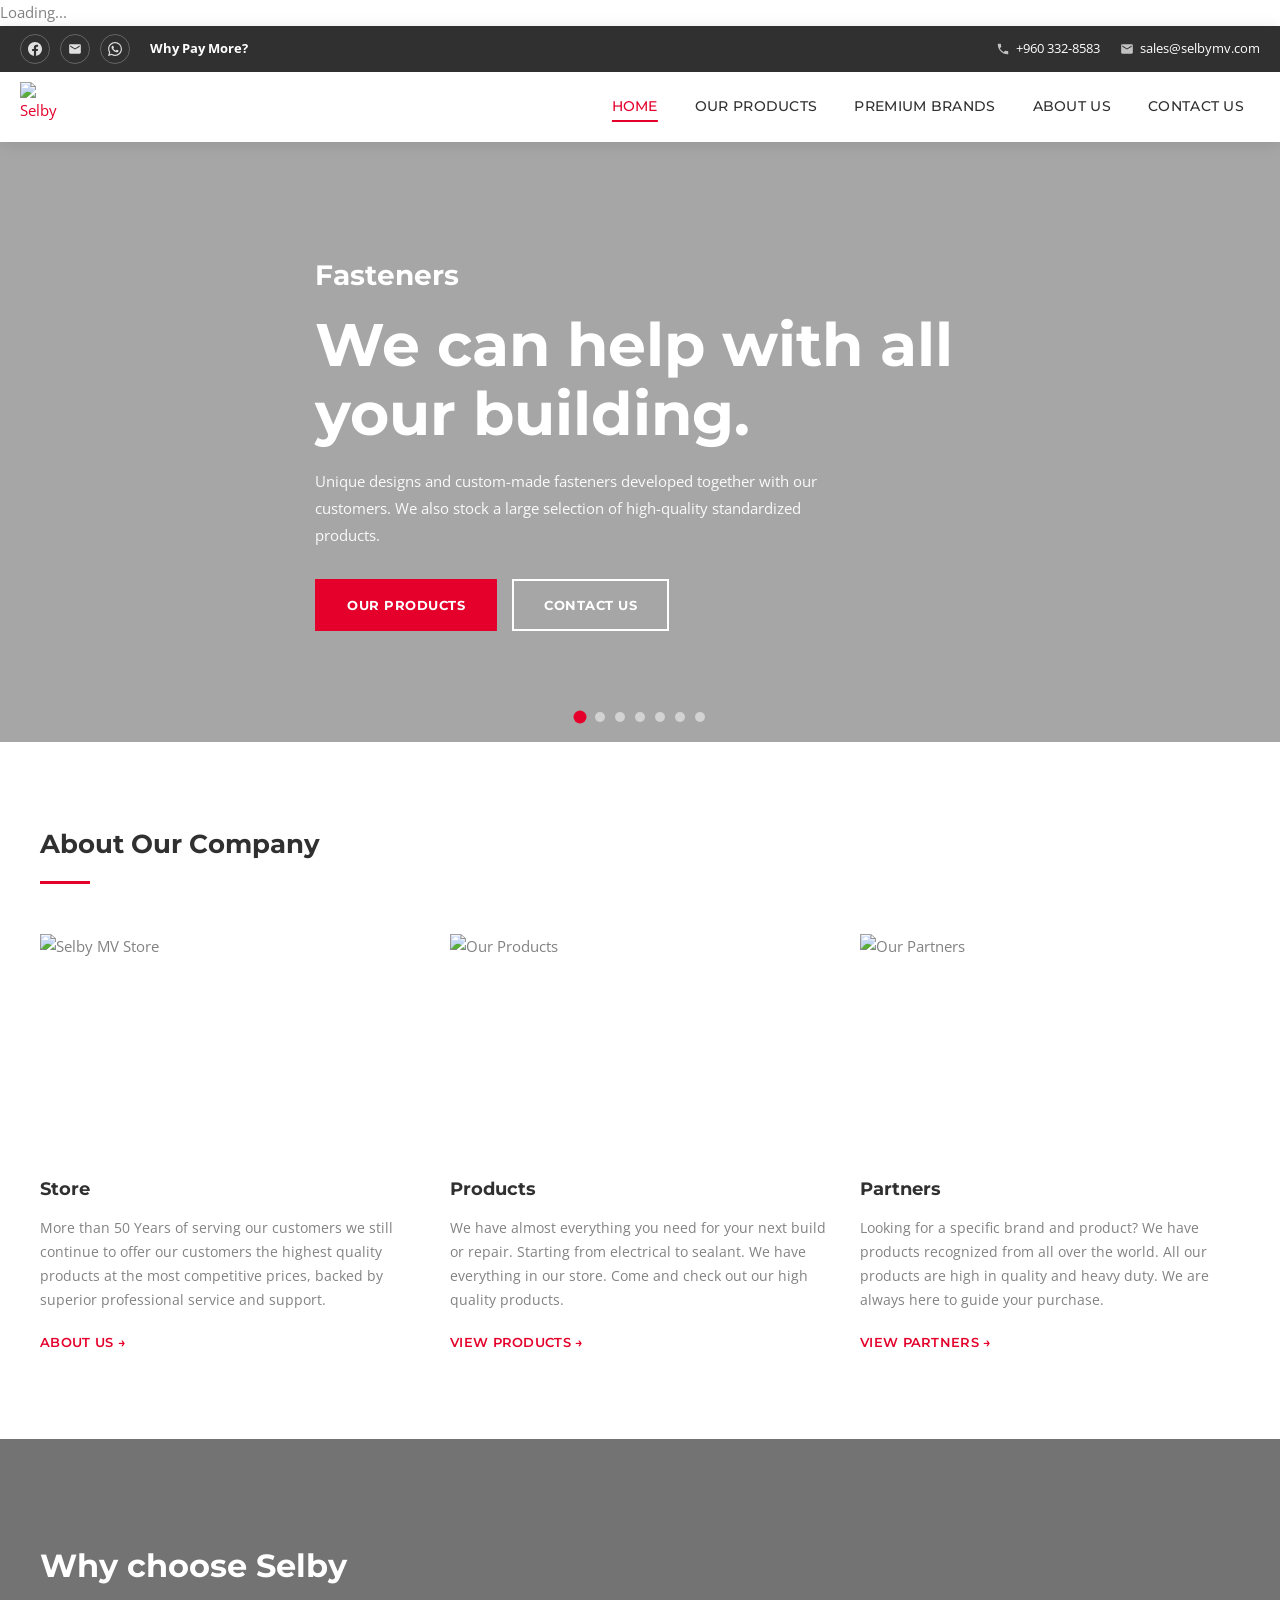
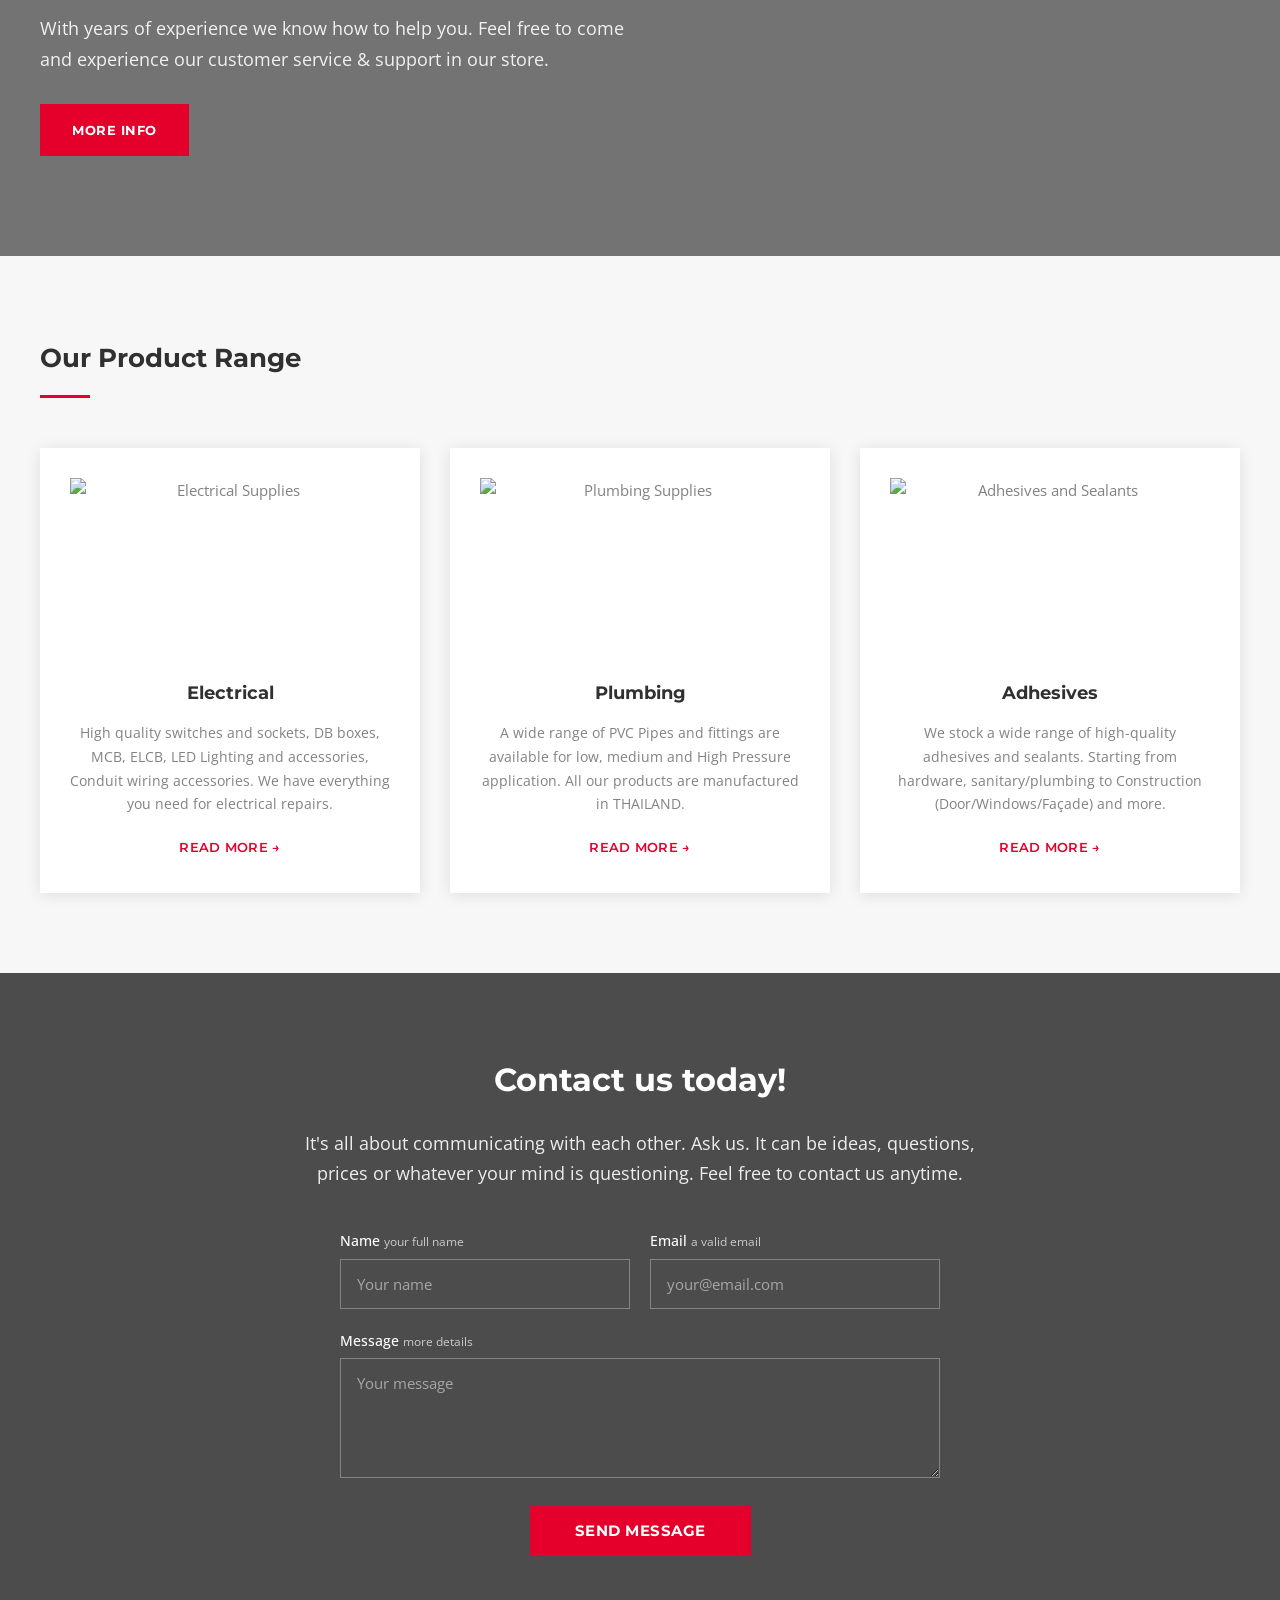
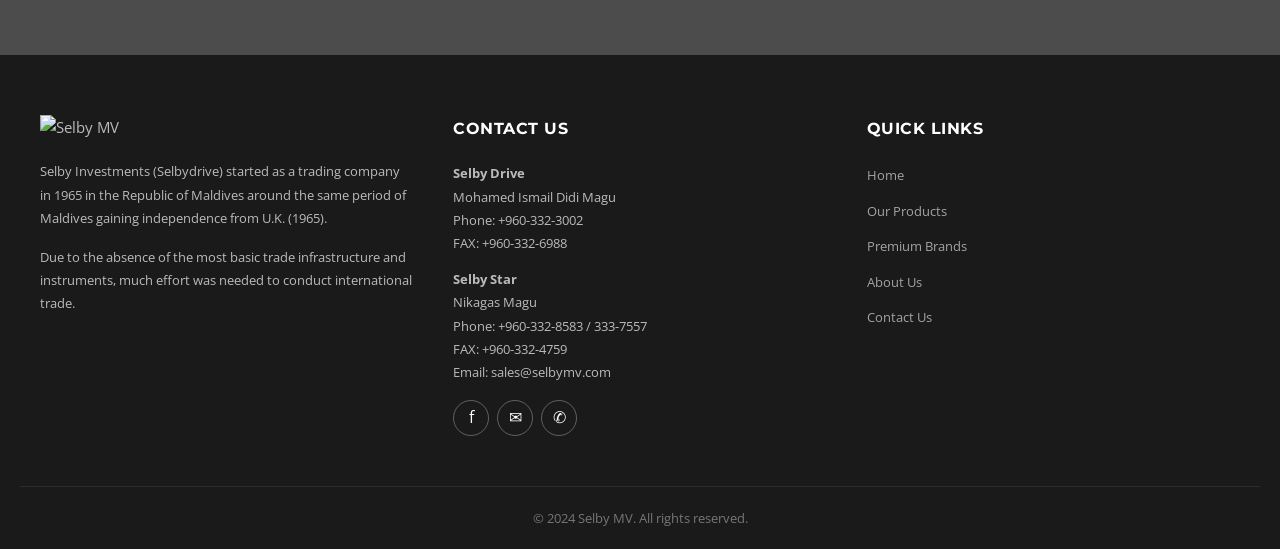
==== index.html @ f31f601c "Update links and comments in index.html" ====
<!DOCTYPE html>
<html lang="en-US">
<head>
    <meta charset="UTF-8">
    <meta name="viewport" content="width=device-width, initial-scale=1.0">
    <meta name="theme-color" content="#e4002b">
    <meta name="description" content="Selby MV - Hardware store in Maldives since 1965. Fasteners, power tools, electrical, plumbing, adhesives, locks, and flooring.">
    <title>Selbymv – Hardware | Maldives</title>
    <link rel="preconnect" href="https://fonts.googleapis.com">
    <link rel="preconnect" href="https://fonts.gstatic.com" crossorigin>
    <link href="https://fonts.googleapis.com/css2?family=Montserrat:wght@300;400;500;600;700&family=Open+Sans:wght@400;600;700&family=Roboto:wght@400;600;700&display=swap" rel="stylesheet">
    <link rel="stylesheet" href="css/style.css">
    <link rel="icon" href="https://selbymv.com/wp-content/uploads/2019/04/logo-1.png" sizes="32x32">
    <link rel="icon" href="https://selbymv.com/wp-content/uploads/2019/04/logo-1.png" sizes="192x192">
    <link rel="apple-touch-icon" href="https://selbymv.com/wp-content/uploads/2019/04/logo-1.png">
</head>
<body>
    <!-- LOADING SCREEN -->
    <div id="load">
        <div class="load-wrap">
            <div id="cssload-wrapper">
                <div class="cssload-loader">
                    <div class="cssload-line"></div><div class="cssload-line"></div><div class="cssload-line"></div>
                    <div class="cssload-line"></div><div class="cssload-line"></div><div class="cssload-line"></div>
                    <div class="cssload-subline"></div><div class="cssload-subline"></div><div class="cssload-subline"></div>
                    <div class="cssload-subline"></div><div class="cssload-subline"></div>
                    <div class="cssload-loader-circle-1"><div class="cssload-loader-circle-2"></div></div>
                    <div class="cssload-needle"></div>
                    <div class="cssload-loading">Loading...</div>
                </div>
            </div>
        </div>
    </div>

    <div id="page">
        <a class="skip-link screen-reader-text" href="#content">Skip to content</a>

        <!-- HEADER -->
        <header class="masthead" role="banner">
            <div class="top-bar">
                <div class="top-bar-inner">
                    <div class="left-widgets">
                        <div class="soc-ico">
                            <a title="Facebook" href="https://www.facebook.com/selbymv/" target="_blank" rel="noopener noreferrer" class="facebook" aria-label="Facebook">
                                <svg width="16" height="16" viewBox="0 0 24 24" fill="currentColor"><path d="M24 12.073c0-6.627-5.373-12-12-12s-12 5.373-12 12c0 5.99 4.388 10.954 10.125 11.854v-8.385H7.078v-3.47h3.047V9.43c0-3.007 1.792-4.669 4.533-4.669 1.312 0 2.686.235 2.686.235v2.953H15.83c-1.491 0-1.956.925-1.956 1.874v2.25h3.328l-.532 3.47h-2.796v8.385C19.612 23.027 24 18.062 24 12.073z"/></svg>
                            </a>
                            <a title="Email" href="mailto:sales@selbymv.com" class="mail" aria-label="Email">
                                <svg width="16" height="16" viewBox="0 0 24 24" fill="currentColor"><path d="M20 4H4c-1.1 0-2 .9-2 2v12c0 1.1.9 2 2 2h16c1.1 0 2-.9 2-2V6c0-1.1-.9-2-2-2zm0 4l-8 5-8-5V6l8 5 8-5v2z"/></svg>
                            </a>
                            <a title="WhatsApp" href="https://api.whatsapp.com/send?phone=9603323002&text=Welcome%20to%20Selby%20MV%20Maldives" target="_blank" rel="noopener noreferrer" class="whatsapp" aria-label="WhatsApp">
                                <svg width="16" height="16" viewBox="0 0 24 24" fill="currentColor"><path d="M17.472 14.382c-.297-.149-1.758-.867-2.03-.967-.273-.099-.471-.148-.67.15-.197.297-.767.966-.94 1.164-.173.199-.347.223-.644.075-.297-.15-1.255-.463-2.39-1.475-.883-.788-1.48-1.761-1.653-2.059-.173-.297-.018-.458.13-.606.134-.133.298-.347.446-.52.149-.174.198-.298.298-.497.099-.198.05-.371-.025-.52-.075-.149-.669-1.612-.916-2.207-.242-.579-.487-.5-.669-.51-.173-.008-.371-.01-.57-.01-.198 0-.52.074-.792.372-.272.297-1.04 1.016-1.04 2.479 0 1.462 1.065 2.875 1.213 3.074.149.198 2.096 3.2 5.077 4.487.709.306 1.262.489 1.694.625.712.227 1.36.195 1.871.118.571-.085 1.758-.719 2.006-1.413.248-.694.248-1.289.173-1.413-.074-.124-.272-.198-.57-.347m-5.421 7.403h-.004a9.87 9.87 0 01-5.031-1.378l-.361-.214-3.741.982.998-3.648-.235-.374a9.86 9.86 0 01-1.51-5.26c.001-5.45 4.436-9.884 9.888-9.884 2.64 0 5.122 1.03 6.988 2.898a9.825 9.825 0 012.893 6.994c-.003 5.45-4.437 9.884-9.885 9.884m8.413-18.297A11.815 11.815 0 0012.05 0C5.495 0 .16 5.335.157 11.892c0 2.096.547 4.142 1.588 5.945L.057 24l6.305-1.654a11.882 11.882 0 005.683 1.448h.005c6.554 0 11.89-5.335 11.893-11.893a11.821 11.821 0 00-3.48-8.413z"/></svg>
                            </a>
                        </div>
                        <div class="text-area"><p><b>Why Pay More?</b></p></div>
                    </div>
                    <div class="right-widgets">
                        <span class="mini-contacts phone">
                            <svg width="14" height="14" viewBox="0 0 24 24" fill="currentColor"><path d="M6.62 10.79c1.44 2.83 3.76 5.14 6.59 6.59l2.2-2.2c.27-.27.67-.36 1.02-.24 1.12.37 2.33.57 3.57.57.55 0 1 .45 1 1V20c0 .55-.45 1-1 1-9.39 0-17-7.61-17-17 0-.55.45-1 1-1h3.5c.55 0 1 .45 1 1 0 1.25.2 2.45.57 3.57.11.35.03.74-.25 1.02l-2.2 2.2z"/></svg>
                            +960 332-8583
                        </span>
                        <span class="mini-contacts email">
                            <svg width="14" height="14" viewBox="0 0 24 24" fill="currentColor"><path d="M20 4H4c-1.1 0-2 .9-2 2v12c0 1.1.9 2 2 2h16c1.1 0 2-.9 2-2V6c0-1.1-.9-2-2-2zm0 4l-8 5-8-5V6l8 5 8-5v2z"/></svg>
                            sales@selbymv.com
                        </span>
                    </div>
                </div>
            </div>
            <div class="header-bar">
                <div class="branding">
                    <a href="index.html">
                        <img src="https://selbymv.com/wp-content/uploads/2019/04/logo-1.png" width="46" height="60" alt="Selbymv">
                    </a>
                </div>
                <nav class="main-navigation" aria-label="Main navigation">
                    <ul class="main-nav">
                        <li class="menu-item current-menu-item"><a href="index.html">Home</a></li>
                        <li class="menu-item"><a href="our-products.html">Our Products</a></li>
                        <li class="menu-item"><a href="premium-brands.html">Premium Brands</a></li>
                        <li class="menu-item"><a href="about-us.html">About Us</a></li>
                        <li class="menu-item"><a href="contact-us.html">Contact Us</a></li>
                    </ul>
                </nav>
                <button class="mobile-menu-toggle" aria-label="Toggle menu" aria-expanded="false">
                    <span></span><span></span><span></span>
                </button>
            </div>
        </header>

        <!-- HERO SLIDER -->
        <section id="hero" class="hero-slider" aria-label="Featured content">
            <div class="hero-slide active" style="background-image: url('https://selbymv.com/wp-content/uploads/2019/04/wood.png');">
                <div class="hero-overlay"></div>
                <div class="hero-content">
                    <p class="hero-category">Fasteners</p>
                    <h1>We can help with all your building.</h1>
                    <p class="hero-description">Unique designs and custom-made fasteners developed together with our customers. We also stock a large selection of high-quality standardized products.</p>
                    <div class="hero-buttons">
                        <a href="our-products.html" class="btn btn-primary">Our Products</a>
                        <a href="contact-us.html" class="btn btn-outline">Contact Us</a>
                    </div>
                </div>
            </div>
            <div class="hero-slide" style="background-image: url('https://selbymv.com/wp-content/uploads/2019/04/wall1.png');">
                <div class="hero-overlay"></div>
                <div class="hero-content text-right">
                    <p class="hero-category">General Hardware</p>
                    <h1>For Your Next Build</h1>
                    <p class="hero-description">We offer the highest grade products as safety is very important. Products only from trusted suppliers around the world.</p>
                    <div class="hero-buttons">
                        <a href="our-products.html" class="btn btn-primary">Our Products</a>
                        <a href="contact-us.html" class="btn btn-outline">Contact Us</a>
                    </div>
                </div>
            </div>
            <div class="hero-slide" style="background-image: url('https://selbymv.com/wp-content/uploads/2019/04/wall.png');">
                <div class="hero-overlay"></div>
                <div class="hero-content">
                    <p class="hero-category">Power Tools and Hand Tools</p>
                    <h1>We can help with all your building</h1>
                    <p class="hero-description">We stock more than 100 brands of tools including: Solex, Evacut, P&amp;N, Jetech, Greatneck, Irwin, Patta and Kincrome.</p>
                    <div class="hero-buttons">
                        <a href="our-products.html" class="btn btn-primary">Our Products</a>
                        <a href="contact-us.html" class="btn btn-outline">Contact Us</a>
                    </div>
                </div>
            </div>
            <div class="hero-slide" style="background-image: url('https://selbymv.com/wp-content/uploads/2019/04/metal-2.png');">
                <div class="hero-overlay"></div>
                <div class="hero-content text-right">
                    <p class="hero-category">Locks and Security Products</p>
                    <h1>Secure Yourself with Quality Locks</h1>
                    <p class="hero-description">Secure your house and office with our high quality locks. We offer wide range of selection for your needs.</p>
                    <div class="hero-buttons">
                        <a href="our-products.html" class="btn btn-primary">Our Products</a>
                        <a href="contact-us.html" class="btn btn-outline">Contact Us</a>
                    </div>
                </div>
            </div>
            <div class="hero-slide" style="background-image: url('https://selbymv.com/wp-content/uploads/2019/04/cracked.png');">
                <div class="hero-overlay"></div>
                <div class="hero-content">
                    <p class="hero-category">Adhesives and Sealants</p>
                    <h1>We can help with the cracks</h1>
                    <p class="hero-description">We stock a wide range of high-quality adhesives and sealants. Starting from hardware, sanitary/plumbing to Construction and more.</p>
                    <div class="hero-buttons">
                        <a href="our-products.html" class="btn btn-primary">Our Products</a>
                        <a href="contact-us.html" class="btn btn-outline">Contact Us</a>
                    </div>
                </div>
            </div>
            <div class="hero-slide" style="background-image: url('https://selbymv.com/wp-content/uploads/2019/04/wall1.png');">
                <div class="hero-overlay"></div>
                <div class="hero-content text-right">
                    <p class="hero-category">Electrical &amp; Lighting</p>
                    <h1>Long Lasting &amp; safe for home</h1>
                    <p class="hero-description">High quality switches and sockets, DB boxes, MCB, ELCB, LED Lighting and accessories, Conduit wiring accessories.</p>
                    <div class="hero-buttons">
                        <a href="our-products.html" class="btn btn-primary">Our Products</a>
                        <a href="contact-us.html" class="btn btn-outline">Contact Us</a>
                    </div>
                </div>
            </div>
            <div class="hero-slide" style="background-image: url('https://selbymv.com/wp-content/uploads/2019/05/Untitled-4.png');">
                <div class="hero-overlay"></div>
                <div class="hero-content">
                    <p class="hero-category">Flooring</p>
                    <h1>Design Your Own</h1>
                    <p class="hero-description">You might consider the luxurious look of a carpet without the maintenance problem and the hardness of the tile.</p>
                    <div class="hero-buttons">
                        <a href="our-products.html" class="btn btn-primary">Our Products</a>
                        <a href="contact-us.html" class="btn btn-outline">Contact Us</a>
                    </div>
                </div>
            </div>
            <div class="hero-dots" aria-hidden="true"></div>
        </section>

        <!-- MAIN CONTENT -->
        <main id="content">
            <!-- ABOUT OUR COMPANY -->
            <section class="section about-section">
                <div class="container">
                    <div class="section-header">
                        <h2>About Our Company</h2>
                        <span class="heading-line"></span>
                    </div>
                    <div class="three-col">
                        <div class="col fade-in-up">
                            <img src="https://selbymv.com/wp-content/uploads/2019/05/DSC_0146.jpg" alt="Selby MV Store" loading="lazy" width="750" height="500">
                            <h3>Store</h3>
                            <p>More than 50 Years of serving our customers we still continue to offer our customers the highest quality products at the most competitive prices, backed by superior professional service and support.</p>
                            <a href="about-us.html" class="btn btn-link">About Us →</a>
                        </div>
                        <div class="col fade-in-up">
                            <img src="https://selbymv.com/wp-content/uploads/2019/04/close-up-equipment-fix-221045-750x500.jpg" alt="Our Products" loading="lazy" width="750" height="500">
                            <h3>Products</h3>
                            <p>We have almost everything you need for your next build or repair. Starting from electrical to sealant. We have everything in our store. Come and check out our high quality products.</p>
                            <a href="our-products.html" class="btn btn-link">View Products →</a>
                        </div>
                        <div class="col fade-in-up">
                            <img src="https://selbymv.com/wp-content/uploads/revslider/the7-construction-slider/slide1-750x500.jpg" alt="Our Partners" loading="lazy" width="750" height="500">
                            <h3>Partners</h3>
                            <p>Looking for a specific brand and product? We have products recognized from all over the world. All our products are high in quality and heavy duty. We are always here to guide your purchase.</p>
                            <a href="premium-brands.html" class="btn btn-link">View Partners →</a>
                        </div>
                    </div>
                </div>
            </section>

            <!-- WHY CHOOSE SELBY -->
            <section class="section cta-section" style="background-image: url('https://selbymv.com/wp-content/uploads/2019/04/background_3.jpg');">
                <div class="cta-overlay"></div>
                <div class="container cta-content">
                    <h2>Why choose Selby</h2>
                    <p>With years of experience we know how to help you. Feel free to come and experience our customer service &amp; support in our store.</p>
                    <a href="contact-us.html" class="btn btn-primary">More Info</a>
                </div>
            </section>

            <!-- OUR PRODUCT RANGE -->
            <section class="section products-section bg-light">
                <div class="container">
                    <div class="section-header">
                        <h2>Our Product Range</h2>
                        <span class="heading-line"></span>
                    </div>
                    <div class="three-col">
                        <div class="col card fade-in-up">
                            <img src="https://selbymv.com/wp-content/uploads/2019/04/Electrical-Equipment-595x397.png" alt="Electrical Supplies" loading="lazy" width="595" height="397">
                            <h3>Electrical</h3>
                            <p>High quality switches and sockets, DB boxes, MCB, ELCB, LED Lighting and accessories, Conduit wiring accessories. We have everything you need for electrical repairs.</p>
                            <a href="our-products.html" class="btn btn-link">Read More →</a>
                        </div>
                        <div class="col card fade-in-up">
                            <img src="https://selbymv.com/wp-content/uploads/2019/10/PVC-Fits-472x315.jpg" alt="Plumbing Supplies" loading="lazy" width="472" height="315">
                            <h3>Plumbing</h3>
                            <p>A wide range of PVC Pipes and fittings are available for low, medium and High Pressure application. All our products are manufactured in THAILAND.</p>
                            <a href="our-products.html" class="btn btn-link">Read More →</a>
                        </div>
                        <div class="col card fade-in-up">
                            <img src="https://selbymv.com/wp-content/uploads/2019/04/Epoxy-570x570-1-570x380.jpg" alt="Adhesives and Sealants" loading="lazy" width="570" height="380">
                            <h3>Adhesives</h3>
                            <p>We stock a wide range of high-quality adhesives and sealants. Starting from hardware, sanitary/plumbing to Construction (Door/Windows/Façade) and more.</p>
                            <a href="our-products.html" class="btn btn-link">Read More →</a>
                        </div>
                    </div>
                </div>
            </section>

            <!-- CONTACT US -->
            <section class="section contact-section" style="background-image: url('https://selbymv.com/wp-content/uploads/2019/04/adult-apron-blur-374079.jpg');">
                <div class="contact-overlay">
                    <div class="container contact-content">
                        <h2>Contact us today!</h2>
                        <p>It's all about communicating with each other. Ask us. It can be ideas, questions, prices or whatever your mind is questioning. Feel free to contact us anytime.</p>
                        <form class="contact-form" id="contactForm" action="https://formspree.io/f/YOUR-FORM-ID" method="POST">
                            <input type="text" name="_gotcha" style="display:none">
                            <input type="hidden" name="_subject" value="New enquiry from Selby MV website">
                            <div class="form-row">
                                <div class="form-group">
                                    <label for="contact-name">Name <span>your full name</span></label>
                                    <input type="text" id="contact-name" name="name" placeholder="Your name" required>
                                </div>
                                <div class="form-group">
                                    <label for="contact-email">Email <span>a valid email</span></label>
                                    <input type="email" id="contact-email" name="email" placeholder="your@email.com" required>
                                </div>
                            </div>
                            <div class="form-group">
                                <label for="contact-message">Message <span>more details</span></label>
                                <textarea id="contact-message" name="message" rows="4" placeholder="Your message" required></textarea>
                            </div>
                            <div class="form-group text-center">
                                <button type="submit" class="btn btn-submit" id="submitBtn">
                                    <span class="btn-text">Send Message</span>
                                    <span class="btn-spinner" style="display:none;">Sending...</span>
                                </button>
                            </div>
                            <div id="form-message" class="form-feedback" style="display:none;"></div>
                        </form>
                    </div>
                </div>
            </section>
        </main>

        <!-- FOOTER -->
        <footer id="footer">
            <div class="container">
                <div class="footer-widgets">
                    <div class="footer-col">
                        <img src="https://selbymv.com/wp-content/uploads/2019/11/Untitled-1.png" alt="Selby MV" width="263" loading="lazy">
                        <p>Selby Investments (Selbydrive) started as a trading company in 1965 in the Republic of Maldives around the same period of Maldives gaining independence from U.K. (1965).</p>
                        <p>Due to the absence of the most basic trade infrastructure and instruments, much effort was needed to conduct international trade.</p>
                    </div>
                    <div class="footer-col">
                        <h4>Contact Us</h4>
                        <div class="contact-info">
                            <p><strong>Selby Drive</strong><br>Mohamed Ismail Didi Magu<br>Phone: +960-332-3002<br>FAX: +960-332-6988</p>
                            <p><strong>Selby Star</strong><br>Nikagas Magu<br>Phone: +960-332-8583 / 333-7557<br>FAX: +960-332-4759<br>Email: <a href="mailto:sales@selbymv.com">sales@selbymv.com</a></p>
                        </div>
                        <div class="soc-ico footer-social">
                            <a href="https://www.facebook.com/selbymv/" target="_blank" rel="noopener noreferrer" aria-label="Facebook">f</a>
                            <a href="mailto:sales@selbymv.com" aria-label="Email">✉</a>
                            <a href="https://api.whatsapp.com/send?phone=9603323002" target="_blank" rel="noopener noreferrer" aria-label="WhatsApp">✆</a>
                        </div>
                    </div>
                    <div class="footer-col">
                        <h4>Quick Links</h4>
                        <ul class="footer-nav">
                            <li><a href="index.html">Home</a></li>
                            <li><a href="our-products.html">Our Products</a></li>
                            <li><a href="premium-brands.html">Premium Brands</a></li>
                            <li><a href="about-us.html">About Us</a></li>
                            <li><a href="contact-us.html">Contact Us</a></li>
                        </ul>
                    </div>
                </div>
            </div>
            <div class="bottom-bar">
                <div class="container">
                    <p>&copy; 2024 Selby MV. All rights reserved.</p>
                </div>
            </div>
        </footer>

        <button class="scroll-top" id="scrollTop" aria-label="Scroll to top">
            <svg width="20" height="20" viewBox="0 0 24 24" fill="currentColor"><path d="M7.41 15.41L12 10.83l4.59 4.58L18 14l-6-6-6 6z"/></svg>
        </button>
    </div>

    <script src="js/main.js"></script>
</body>
</html>
---- css/style.css ----
/* ========================================
   SELBY MV - MAIN STYLESHEET
   Brand: #e4002b | Dark: #303030 | Text: #828282
   ======================================== */

/* ==================== CSS VARIABLES ==================== */
:root {
    --primary: #e4002b;
    --primary-hover: #c90025;
    --primary-light: #e22649;
    --dark: #303030;
    --text: #828282;
    --white: #ffffff;
    --light-bg: #f7f7f7;
    --border: rgba(255, 255, 255, 0.2);
    
    --font-heading: 'Montserrat', sans-serif;
    --font-body: 'Open Sans', 'Roboto', sans-serif;
    
    --max-width: 1280px;
    --header-height: 70px;
    
    --transition: all 0.3s ease;
    --shadow: 0 2px 15px rgba(0, 0, 0, 0.1);
}

/* ==================== RESET & BASE ==================== */
*,
*::before,
*::after {
    margin: 0;
    padding: 0;
    box-sizing: border-box;
}

html {
    scroll-behavior: smooth;
    -webkit-text-size-adjust: 100%;
}

body {
    font-family: var(--font-body);
    font-size: 15px;
    line-height: 1.7;
    color: var(--text);
    background: var(--white);
    -webkit-font-smoothing: antialiased;
    -moz-osx-font-smoothing: grayscale;
    overflow-x: hidden;
}

img {
    max-width: 100%;
    height: auto;
    display: block;
}

a {
    color: var(--primary);
    text-decoration: none;
    transition: var(--transition);
}

a:hover {
    color: var(--primary-hover);
}

ul {
    list-style: none;
}

/* ==================== ACCESSIBILITY ==================== */
.screen-reader-text {
    position: absolute;
    width: 1px;
    height: 1px;
    padding: 0;
    margin: -1px;
    overflow: hidden;
    clip: rect(0, 0, 0, 0);
    white-space: nowrap;
    border: 0;
}

.skip-link {
    position: absolute;
    top: -100%;
    left: 10px;
    background: var(--dark);
    color: var(--white);
    padding: 8px 16px;
    z-index: 10000;
    border-radius: 0 0 4px 4px;
    font-family: var(--font-heading);
    font-size: 14px;
}

.skip-link:focus {
    top: 0;
}

:focus-visible {
    outline: 2px solid var(--primary);
    outline-offset: 2px;
}

/* ==================== UTILITY CLASSES ==================== */
.container {
    max-width: var(--max-width);
    margin: 0 auto;
    padding: 0 20px;
}

.text-center { text-align: center; }
.text-right { text-align: right; }

.bg-light {
    background: var(--light-bg);
}

/* ==================== LOADER (in loader.css) ==================== */
/* Body state while loading */
body.loading {
    overflow: hidden;
}

/* ==================== HEADER ==================== */
.masthead {
    position: sticky;
    top: 0;
    z-index: 1000;
    background: var(--white);
    box-shadow: var(--shadow);
}

/* Top Bar */
.top-bar {
    background: var(--dark);
    color: var(--white);
    font-size: 13px;
}

.top-bar-inner {
    max-width: var(--max-width);
    margin: 0 auto;
    padding: 8px 20px;
    display: flex;
    justify-content: space-between;
    align-items: center;
    flex-wrap: wrap;
    gap: 10px;
}

.left-widgets,
.right-widgets {
    display: flex;
    align-items: center;
    gap: 20px;
    flex-wrap: wrap;
}

.top-bar a {
    color: var(--white);
    opacity: 0.85;
}

.top-bar a:hover {
    opacity: 1;
    color: var(--white);
}

.soc-ico {
    display: flex;
    gap: 10px;
}

.soc-ico a {
    display: flex;
    align-items: center;
    justify-content: center;
    width: 30px;
    height: 30px;
    border-radius: 50%;
    border: 1px solid rgba(255, 255, 255, 0.3);
    transition: var(--transition);
    color: var(--white);
}

.soc-ico a:hover {
    background: var(--primary);
    border-color: var(--primary);
}

.soc-ico svg {
    width: 14px;
    height: 14px;
    fill: currentColor;
}

.mini-contacts {
    display: flex;
    align-items: center;
    gap: 6px;
}

.mini-contacts svg {
    width: 14px;
    height: 14px;
    fill: currentColor;
    opacity: 0.7;
}

/* Header Bar */
.header-bar {
    max-width: var(--max-width);
    margin: 0 auto;
    padding: 0 20px;
    display: flex;
    justify-content: space-between;
    align-items: center;
    height: var(--header-height);
}

.branding img {
    height: 50px;
    width: auto;
}

/* Main Navigation */
.main-navigation {
    display: flex;
}

.main-nav {
    display: flex;
    gap: 5px;
}

.main-nav .menu-item a {
    display: block;
    padding: 10px 16px;
    color: var(--dark);
    font-family: var(--font-heading);
    font-weight: 500;
    font-size: 14px;
    position: relative;
    text-transform: uppercase;
    letter-spacing: 0.3px;
}

.main-nav .menu-item a::after {
    content: '';
    position: absolute;
    bottom: 6px;
    left: 50%;
    width: 0;
    height: 2px;
    background: var(--primary);
    transition: var(--transition);
    transform: translateX(-50%);
}

.main-nav .menu-item a:hover::after,
.main-nav .current-menu-item a::after {
    width: calc(100% - 32px);
}

.main-nav .menu-item a:hover,
.main-nav .current-menu-item a {
    color: var(--primary);
}

/* Mobile Menu Toggle */
.mobile-menu-toggle {
    display: none;
    flex-direction: column;
    gap: 5px;
    background: none;
    border: none;
    cursor: pointer;
    padding: 8px;
}

.mobile-menu-toggle span {
    display: block;
    width: 24px;
    height: 2px;
    background: var(--dark);
    transition: var(--transition);
}

/* ==================== HERO SLIDER ==================== */
.hero-slider {
    position: relative;
    height: 600px;
    overflow: hidden;
}

.hero-slide {
    position: absolute;
    top: 0;
    left: 0;
    width: 100%;
    height: 100%;
    background-size: cover;
    background-position: center;
    display: flex;
    align-items: center;
    opacity: 0;
    transition: opacity 1s ease;
    z-index: 1;
}

.hero-slide.active {
    opacity: 1;
    z-index: 2;
}

.hero-overlay {
    position: absolute;
    top: 0;
    left: 0;
    width: 100%;
    height: 100%;
    background: rgba(0, 0, 0, 0.35);
    z-index: 0;
}

.hero-content {
    position: relative;
    z-index: 1;
    max-width: var(--max-width);
    margin: 0 auto;
    padding: 60px 40px;
    color: var(--white);
}

.hero-content.text-right {
    text-align: right;
    margin-right: 0;
}

.hero-category {
    font-size: 28px;
    font-weight: 700;
    font-family: var(--font-heading);
    margin-bottom: 10px;
}

.hero-content h1 {
    font-size: clamp(32px, 5vw, 60px);
    font-family: var(--font-heading);
    font-weight: 700;
    line-height: 1.15;
    margin-bottom: 20px;
    max-width: 650px;
}

.hero-content.text-right h1,
.hero-content.text-right .hero-description {
    margin-left: auto;
}

.hero-description {
    font-size: 15px;
    line-height: 1.8;
    margin-bottom: 30px;
    max-width: 550px;
    opacity: 0.95;
}

.hero-buttons {
    display: flex;
    gap: 15px;
    flex-wrap: wrap;
}

.hero-content.text-right .hero-buttons {
    justify-content: flex-end;
}

/* Hero Dots Navigation */
.hero-dots {
    position: absolute;
    bottom: 20px;
    left: 50%;
    transform: translateX(-50%);
    display: flex;
    gap: 10px;
    z-index: 10;
}

.hero-dot {
    width: 10px;
    height: 10px;
    border-radius: 50%;
    background: rgba(255, 255, 255, 0.5);
    border: none;
    cursor: pointer;
    transition: var(--transition);
    padding: 0;
}

.hero-dot.active {
    background: var(--primary);
    transform: scale(1.3);
}

/* ==================== BUTTONS ==================== */
.btn {
    display: inline-flex;
    align-items: center;
    gap: 8px;
    padding: 13px 30px;
    font-family: var(--font-heading);
    font-weight: 700;
    font-size: 13px;
    text-transform: uppercase;
    letter-spacing: 0.5px;
    cursor: pointer;
    transition: var(--transition);
    border-radius: 0;
    border: 2px solid transparent;
}

.btn-primary {
    background: var(--primary);
    color: var(--white);
    border-color: var(--primary);
}

.btn-primary:hover {
    background: var(--primary-hover);
    border-color: var(--primary-hover);
    color: var(--white);
}

.btn-outline {
    background: transparent;
    color: var(--white);
    border-color: var(--white);
}

.btn-outline:hover {
    background: var(--white);
    color: var(--dark);
}

.btn-link {
    background: none;
    border: none;
    color: var(--primary);
    padding: 5px 0;
    font-size: 13px;
    font-weight: 600;
    letter-spacing: 0.3px;
}

.btn-link:hover {
    color: var(--primary-hover);
}

.btn-submit {
    background: var(--primary);
    color: var(--white);
    border: none;
    padding: 15px 45px;
    font-size: 15px;
    font-weight: 700;
    cursor: pointer;
    position: relative;
    min-width: 180px;
}

.btn-submit:hover {
    background: var(--primary-hover);
}

.btn-submit.loading .btn-text {
    opacity: 0;
}

.btn-submit.loading .btn-spinner {
    display: inline;
    position: absolute;
    left: 50%;
    top: 50%;
    transform: translate(-50%, -50%);
}

/* ==================== SECTIONS ==================== */
.section {
    padding: 80px 20px;
}

.section-header {
    margin-bottom: 50px;
}

.section-header h2 {
    font-family: var(--font-heading);
    font-size: 26px;
    font-weight: 700;
    color: var(--dark);
    margin-bottom: 15px;
}

.heading-line {
    display: block;
    width: 50px;
    height: 3px;
    background: var(--primary);
}

/* Three Column Grid */
.three-col {
    display: grid;
    grid-template-columns: repeat(3, 1fr);
    gap: 30px;
}

.three-col .col img {
    width: 100%;
    height: 220px;
    object-fit: cover;
    margin-bottom: 20px;
}

.three-col .col h3 {
    font-family: var(--font-heading);
    font-size: 18px;
    font-weight: 700;
    color: var(--dark);
    margin-bottom: 12px;
}

.three-col .col p {
    font-size: 14px;
    line-height: 1.7;
    margin-bottom: 15px;
}

/* Card Style */
.three-col .col.card {
    background: var(--white);
    padding: 30px;
    text-align: center;
    box-shadow: var(--shadow);
    transition: var(--transition);
}

.three-col .col.card:hover {
    box-shadow: 0 5px 25px rgba(0, 0, 0, 0.15);
    transform: translateY(-3px);
}

.three-col .col.card img {
    height: 180px;
}

/* ==================== CTA SECTION ==================== */
.cta-section {
    position: relative;
    background-size: cover;
    background-position: center;
    background-attachment: fixed;
    padding: 100px 20px;
}

.cta-overlay {
    position: absolute;
    top: 0;
    left: 0;
    width: 100%;
    height: 100%;
    background: rgba(0, 0, 0, 0.55);
}

.cta-content {
    position: relative;
    z-index: 1;
    color: var(--white);
}

.cta-content h2 {
    font-family: var(--font-heading);
    font-size: 32px;
    font-weight: 700;
    margin-bottom: 20px;
}

.cta-content p {
    font-size: 18px;
    line-height: 1.7;
    margin-bottom: 30px;
    max-width: 600px;
    opacity: 0.9;
}

/* ==================== CONTACT SECTION ==================== */
.contact-section {
    position: relative;
    background-size: cover;
    background-position: center;
    background-attachment: fixed;
    padding: 0;
}

.contact-overlay {
    background: rgba(0, 0, 0, 0.7);
    padding: 80px 20px;
}

.contact-content {
    text-align: center;
    color: var(--white);
}

.contact-content h2 {
    font-family: var(--font-heading);
    font-size: 32px;
    font-weight: 700;
    margin-bottom: 20px;
}

.contact-content > p {
    font-size: 18px;
    line-height: 1.7;
    margin-bottom: 40px;
    max-width: 700px;
    margin-left: auto;
    margin-right: auto;
    opacity: 0.9;
}

/* Contact Form */
.contact-form {
    max-width: 600px;
    margin: 0 auto;
    text-align: left;
}

.form-row {
    display: flex;
    gap: 20px;
}

.form-group {
    margin-bottom: 20px;
    flex: 1;
}

.form-group label {
    display: block;
    font-size: 14px;
    margin-bottom: 6px;
    font-weight: 500;
}

.form-group label span {
    font-weight: 400;
    font-size: 12px;
    opacity: 0.7;
}

.form-group input,
.form-group textarea {
    width: 100%;
    padding: 14px 16px;
    background: transparent;
    border: 1px solid rgba(255, 255, 255, 0.3);
    color: var(--white);
    font-size: 15px;
    font-family: var(--font-body);
    transition: var(--transition);
    border-radius: 0;
}

.form-group input:focus,
.form-group textarea:focus {
    outline: none;
    border-color: var(--primary);
    background: rgba(255, 255, 255, 0.05);
}

.form-group input::placeholder,
.form-group textarea::placeholder {
    color: rgba(255, 255, 255, 0.5);
}

.form-group textarea {
    min-height: 120px;
    resize: vertical;
}

.form-feedback {
    margin-top: 15px;
    padding: 12px;
    border-radius: 4px;
    font-size: 14px;
}

.form-feedback.success {
    background: rgba(40, 167, 69, 0.2);
    color: #28a745;
}

.form-feedback.error {
    background: rgba(220, 53, 69, 0.2);
    color: #dc3545;
}

/* ==================== FOOTER ==================== */
#footer {
    background: #1a1a1a;
    color: rgba(255, 255, 255, 0.7);
    padding: 60px 20px 0;
}

.footer-widgets {
    display: grid;
    grid-template-columns: repeat(3, 1fr);
    gap: 40px;
}

.footer-col h4 {
    color: var(--white);
    font-family: var(--font-heading);
    font-size: 16px;
    font-weight: 700;
    margin-bottom: 20px;
    text-transform: uppercase;
    letter-spacing: 0.5px;
}

.footer-col p {
    font-size: 13px;
    line-height: 1.8;
    margin-bottom: 15px;
}

.footer-col img {
    margin-bottom: 20px;
    max-width: 200px;
}

.contact-info p {
    margin-bottom: 12px;
}

.contact-info a {
    color: inherit;
}

.contact-info a:hover {
    color: var(--primary);
}

.footer-social {
    margin-top: 15px;
    gap: 8px;
}

.footer-social a {
    width: 36px;
    height: 36px;
    font-size: 16px;
}

.footer-nav li {
    margin-bottom: 10px;
}

.footer-nav a {
    color: rgba(255, 255, 255, 0.6);
    font-size: 13px;
    transition: var(--transition);
}

.footer-nav a:hover {
    color: var(--primary);
    padding-left: 5px;
}

.bottom-bar {
    margin-top: 50px;
    padding: 20px 0;
    border-top: 1px solid rgba(255, 255, 255, 0.08);
    text-align: center;
    font-size: 13px;
    color: rgba(255, 255, 255, 0.4);
}

/* ==================== SCROLL TO TOP ==================== */
.scroll-top {
    position: fixed;
    bottom: 30px;
    right: 30px;
    width: 44px;
    height: 44px;
    background: var(--primary);
    color: var(--white);
    border: none;
    border-radius: 50%;
    display: flex;
    align-items: center;
    justify-content: center;
    cursor: pointer;
    opacity: 0;
    visibility: hidden;
    transition: var(--transition);
    z-index: 999;
    box-shadow: var(--shadow);
}

.scroll-top.visible {
    opacity: 1;
    visibility: visible;
}

.scroll-top:hover {
    background: var(--primary-hover);
    transform: translateY(-3px);
}

.scroll-top svg {
    fill: var(--white);
}

/* ==================== ANIMATIONS ==================== */
.fade-in-up {
    opacity: 0;
    transform: translateY(30px);
    transition: opacity 0.6s ease, transform 0.6s ease;
}

.fade-in-up.visible {
    opacity: 1;
    transform: translateY(0);
}

/* Staggered delay */
.fade-in-up:nth-child(2) { transition-delay: 0.15s; }
.fade-in-up:nth-child(3) { transition-delay: 0.3s; }

/* ==================== RESPONSIVE ==================== */
@media (max-width: 1024px) {
    .three-col {
        grid-template-columns: repeat(2, 1fr);
    }
    
    .hero-slider {
        height: 500px;
    }
    
    .hero-content {
        padding: 40px 30px;
    }
    
    .hero-category {
        font-size: 22px;
    }
    
    .section {
        padding: 60px 20px;
    }
}

@media (max-width: 768px) {
    /* Mobile navigation */
    .main-navigation {
        display: none;
        position: absolute;
        top: var(--header-height);
        left: 0;
        width: 100%;
        background: var(--white);
        box-shadow: var(--shadow);
        padding: 20px;
    }
    
    .main-navigation.open {
        display: block;
    }
    
    .main-nav {
        flex-direction: column;
        gap: 0;
    }
    
    .main-nav .menu-item a {
        padding: 12px 0;
        border-bottom: 1px solid #eee;
    }
    
    .main-nav .menu-item a::after {
        display: none;
    }
    
    .mobile-menu-toggle {
        display: flex;
    }
    
    /* Hero */
    .hero-slider {
        height: 400px;
    }
    
    .hero-content {
        padding: 30px 20px;
        text-align: left !important;
    }
    
    .hero-content h1 {
        font-size: 28px;
    }
    
    .hero-content.text-right h1,
    .hero-content.text-right .hero-description {
        margin-left: 0;
    }
    
    .hero-content.text-right .hero-buttons {
        justify-content: flex-start;
    }
    
    .hero-description {
        font-size: 14px;
    }
    
    /* Grid layouts */
    .three-col,
    .footer-widgets {
        grid-template-columns: 1fr;
    }
    
    .form-row {
        flex-direction: column;
        gap: 0;
    }
    
    .section {
        padding: 40px 15px;
    }
    
    .cta-section {
        padding: 60px 15px;
    }
    
    .contact-overlay {
        padding: 50px 15px;
    }
    
    .top-bar-inner {
        flex-direction: column;
        text-align: center;
    }
    
    .top-bar .left-widgets,
    .top-bar .right-widgets {
        justify-content: center;
    }
}

@media (max-width: 480px) {
    .hero-slider {
        height: 350px;
    }
    
    .hero-content h1 {
        font-size: 24px;
    }
    
    .hero-category {
        font-size: 18px;
    }
    
    .hero-buttons {
        flex-direction: column;
    }
    
    .hero-buttons .btn {
        width: 100%;
        justify-content: center;
    }
    
    .three-col .col.card {
        padding: 20px;
    }
}
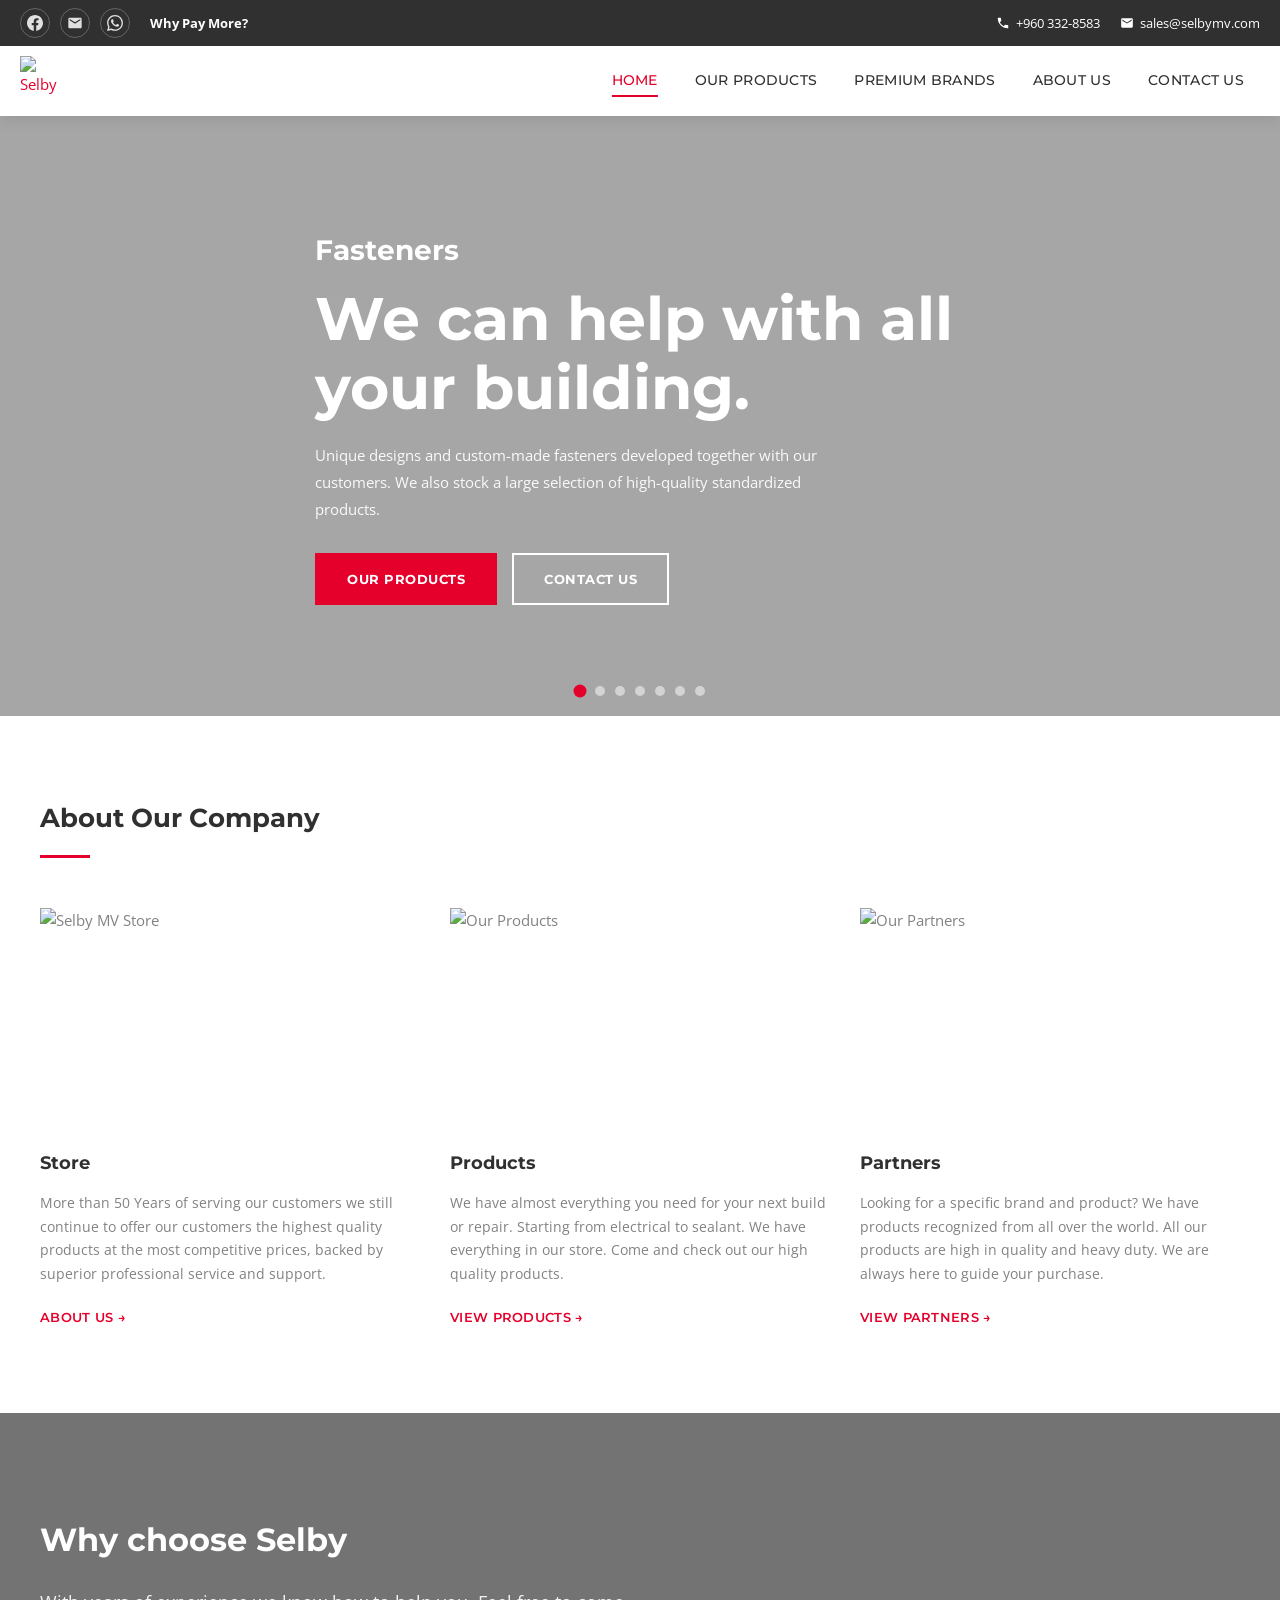
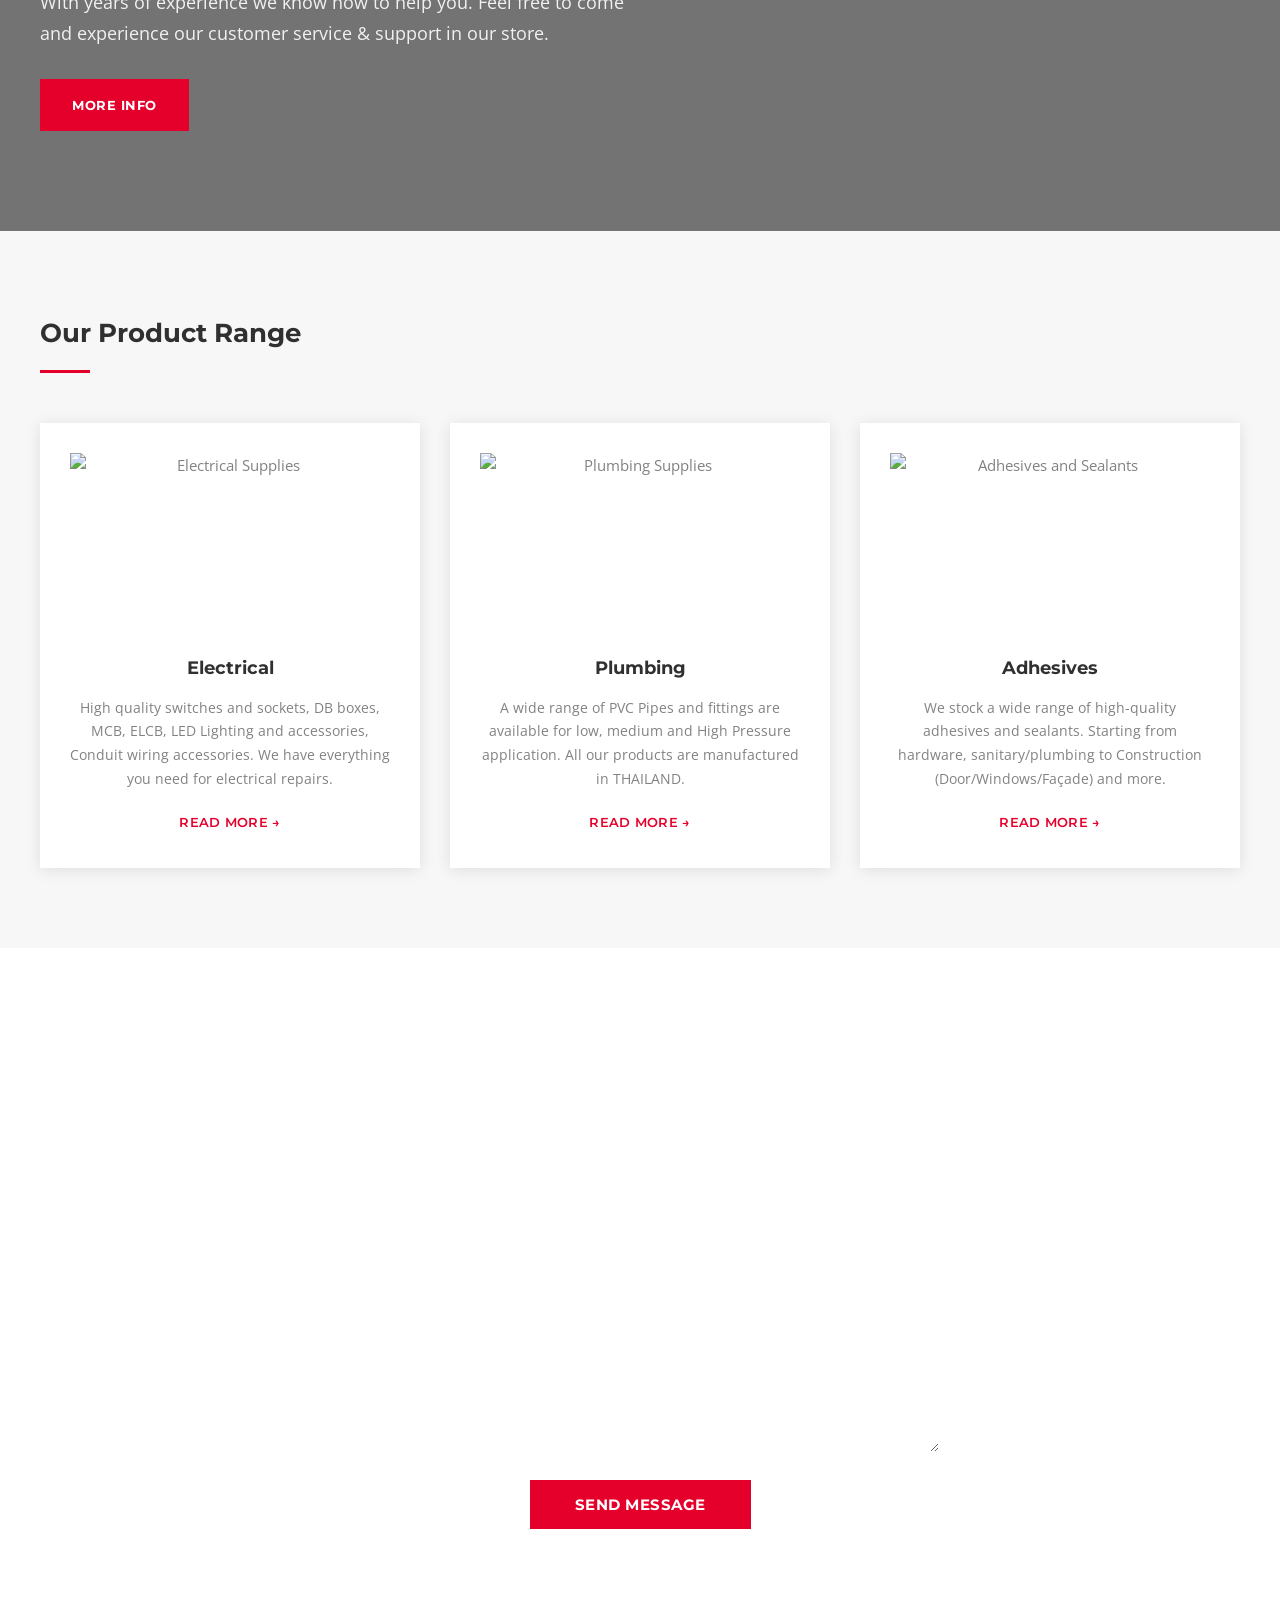
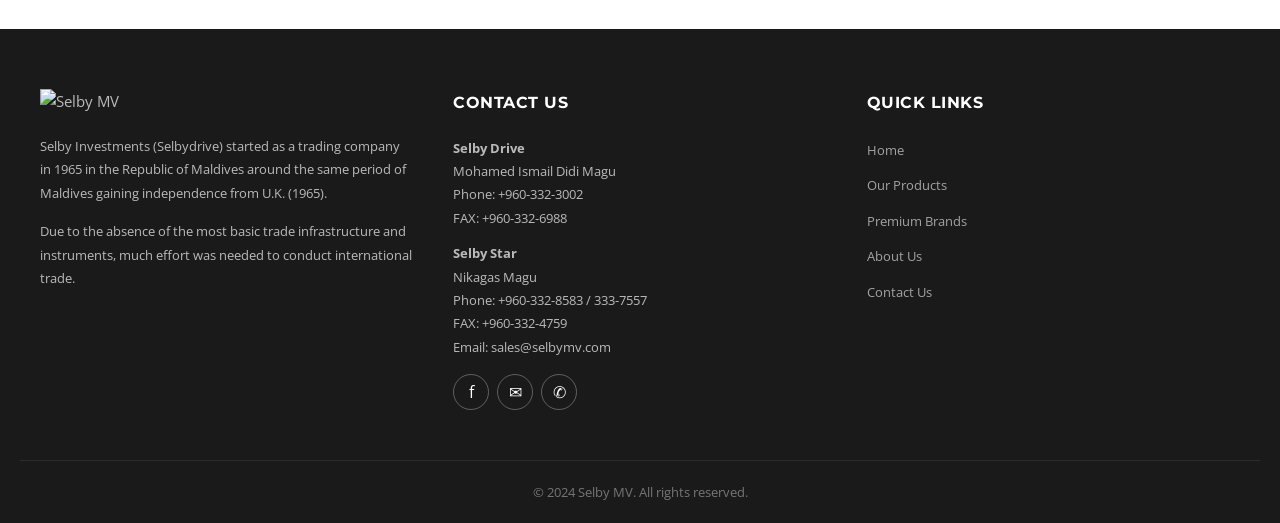
==== commit e10bbb76: "Update index.html" ====
--- a/index.html
+++ b/index.html
@@ -9,7 +9,7 @@
     <link rel="preconnect" href="https://fonts.googleapis.com">
     <link rel="preconnect" href="https://fonts.gstatic.com" crossorigin>
     <link href="https://fonts.googleapis.com/css2?family=Montserrat:wght@300;400;500;600;700&family=Open+Sans:wght@400;600;700&family=Roboto:wght@400;600;700&display=swap" rel="stylesheet">
-    <link rel="stylesheet" href="css/style.css">
+    <link rel="stylesheet" href="style.css">
     <link rel="icon" href="https://selbymv.com/wp-content/uploads/2019/04/logo-1.png" sizes="32x32">
     <link rel="icon" href="https://selbymv.com/wp-content/uploads/2019/04/logo-1.png" sizes="192x192">
     <link rel="apple-touch-icon" href="https://selbymv.com/wp-content/uploads/2019/04/logo-1.png">
@@ -328,6 +328,6 @@
         </button>
     </div>
 
-    <script src="js/main.js"></script>
+    <script src="main.js"></script>
 </body>
 </html>
--- a/style.css
+++ b/style.css
@@ -0,0 +1,1763 @@
+/* ========================================
+   SELBY MV - COMBINED STYLESHEET
+   Includes: Loader + Main Styles + Sub-page Styles
+   Brand: #e4002b | Dark: #303030 | Text: #828282
+   ======================================== */
+
+/* ==================== CSS VARIABLES ==================== */
+:root {
+    --primary: #e4002b;
+    --primary-hover: #c90025;
+    --primary-light: #e22649;
+    --dark: #303030;
+    --text: #828282;
+    --white: #ffffff;
+    --light-bg: #f7f7f7;
+    --border: rgba(255, 255, 255, 0.2);
+    
+    --font-heading: 'Montserrat', sans-serif;
+    --font-body: 'Open Sans', 'Roboto', sans-serif;
+    
+    --max-width: 1280px;
+    --header-height: 70px;
+    
+    --transition: all 0.3s ease;
+    --shadow: 0 2px 15px rgba(0, 0, 0, 0.1);
+}
+
+/* ==================== RESET & BASE ==================== */
+*,
+*::before,
+*::after {
+    margin: 0;
+    padding: 0;
+    box-sizing: border-box;
+}
+
+html {
+    scroll-behavior: smooth;
+    -webkit-text-size-adjust: 100%;
+}
+
+body {
+    font-family: var(--font-body);
+    font-size: 15px;
+    line-height: 1.7;
+    color: var(--text);
+    background: var(--white);
+    -webkit-font-smoothing: antialiased;
+    -moz-osx-font-smoothing: grayscale;
+    overflow-x: hidden;
+}
+
+body.loading {
+    overflow: hidden;
+}
+
+img {
+    max-width: 100%;
+    height: auto;
+    display: block;
+}
+
+a {
+    color: var(--primary);
+    text-decoration: none;
+    transition: var(--transition);
+}
+
+a:hover {
+    color: var(--primary-hover);
+}
+
+ul {
+    list-style: none;
+}
+
+/* ==================== ACCESSIBILITY ==================== */
+.screen-reader-text {
+    position: absolute;
+    width: 1px;
+    height: 1px;
+    padding: 0;
+    margin: -1px;
+    overflow: hidden;
+    clip: rect(0, 0, 0, 0);
+    white-space: nowrap;
+    border: 0;
+}
+
+.skip-link {
+    position: absolute;
+    top: -100%;
+    left: 10px;
+    background: var(--dark);
+    color: var(--white);
+    padding: 8px 16px;
+    z-index: 10000;
+    border-radius: 0 0 4px 4px;
+    font-family: var(--font-heading);
+    font-size: 14px;
+}
+
+.skip-link:focus {
+    top: 0;
+}
+
+:focus-visible {
+    outline: 2px solid var(--primary);
+    outline-offset: 2px;
+}
+
+/* ==================== UTILITY CLASSES ==================== */
+.container {
+    max-width: var(--max-width);
+    margin: 0 auto;
+    padding: 0 20px;
+}
+
+.text-center { text-align: center; }
+.text-right { text-align: right; }
+.bg-light { background: var(--light-bg); }
+
+/* ========================================
+   LOADING SPINNER
+   ======================================== */
+#load {
+    display: block;
+    height: 100%;
+    overflow: hidden;
+    position: fixed;
+    width: 100%;
+    z-index: 9999;
+    opacity: 1;
+    visibility: visible;
+    transition: opacity 0.4s ease, visibility 0.4s ease;
+    background-color: #ffffff;
+}
+
+#load.loader-removed {
+    opacity: 0;
+    visibility: hidden;
+}
+
+.load-wrap {
+    width: 100%;
+    height: 100%;
+    background-position: center center;
+    background-repeat: no-repeat;
+    text-align: center;
+}
+
+#cssload-wrapper {
+    position: absolute;
+    left: 0;
+    top: 0;
+    right: 0;
+    bottom: 0;
+    z-index: 15;
+    overflow: hidden;
+}
+
+.cssload-loader {
+    width: 146px;
+    height: 146px;
+    border: 1px solid #000;
+    position: absolute;
+    left: 50%;
+    top: 50%;
+    margin: -73px 0 0 -73px;
+    border-radius: 50%;
+}
+
+.cssload-loader .cssload-loading {
+    font-size: 10px;
+    position: absolute;
+    width: 100%;
+    text-align: center;
+    line-height: 14px;
+    font-family: 'Century Gothic', sans-serif;
+    font-style: italic;
+    left: 0;
+    top: 50%;
+    margin-top: 19px;
+    color: #000;
+    font-weight: bold;
+    text-transform: uppercase;
+}
+
+.cssload-loader-circle-1 {
+    width: 135px;
+    height: 135px;
+    left: 5px;
+    top: 5px;
+    border: 1px solid #000;
+    position: absolute;
+    border-right-color: transparent;
+    border-radius: 50%;
+    animation: spin 3.45s linear infinite;
+}
+
+.cssload-loader-circle-2 {
+    width: 123px;
+    height: 123px;
+    left: 5px;
+    top: 5px;
+    border: 1px solid transparent;
+    position: absolute;
+    border-right-color: #e81512;
+    border-radius: 50%;
+    animation: spin 5.75s linear infinite;
+}
+
+.cssload-loader .cssload-line {
+    width: 10px;
+    height: 2px;
+    background: #000;
+    position: absolute;
+}
+
+.cssload-loader .cssload-line:nth-child(1) { left: 16px; top: 50%; margin-top: -1px; }
+.cssload-loader .cssload-line:nth-child(2) { transform: rotate(45deg); left: 32px; top: 32px; }
+.cssload-loader .cssload-line:nth-child(3) { top: 16px; left: 50%; width: 2px; height: 10px; }
+.cssload-loader .cssload-line:nth-child(4) { transform: rotate(135deg); right: 32px; top: 32px; }
+.cssload-loader .cssload-line:nth-child(5) { right: 16px; top: 50%; margin-top: -1px; }
+.cssload-loader .cssload-line:nth-child(6) { transform: rotate(45deg); right: 32px; bottom: 32px; background: #e81512; }
+
+.cssload-loader .cssload-subline {
+    position: absolute;
+    width: 3px;
+    height: 2px;
+    background: #000;
+}
+
+.cssload-loader .cssload-subline:nth-child(7) { transform: rotate(22.5deg); left: 20px; top: 49px; }
+.cssload-loader .cssload-subline:nth-child(8) { transform: rotate(67.5deg); left: 49px; top: 20px; }
+.cssload-loader .cssload-subline:nth-child(9) { transform: rotate(112.5deg); right: 49px; top: 20px; }
+.cssload-loader .cssload-subline:nth-child(10) { transform: rotate(157.5deg); right: 20px; top: 49px; }
+.cssload-loader .cssload-subline:nth-child(11) { transform: rotate(22.5deg); right: 19px; bottom: 48px; background: #e81512; }
+
+.cssload-loader .cssload-needle {
+    width: 14px;
+    height: 14px;
+    border: 1px solid #000;
+    position: absolute;
+    left: 50%;
+    top: 50%;
+    margin: -8px 0 0 -8px;
+    z-index: 1;
+    border-radius: 50%;
+    animation: pegIt 3.45s infinite ease-in-out;
+}
+
+.cssload-loader .cssload-needle:before {
+    content: "";
+    width: 0;
+    height: 0;
+    border-style: solid;
+    border-width: 3.5px 49px 3.5px 0;
+    border-color: transparent #e81512 transparent transparent;
+    position: absolute;
+    right: 50%;
+    top: 50%;
+    margin: -3.5px 0 0 0;
+    border-radius: 0 50% 50% 0;
+}
+
+/* Loader Keyframes */
+@keyframes pegIt {
+    0%   { transform: rotate(0deg); }
+    16%  { transform: rotate(75deg); }
+    25%  { transform: rotate(55deg); }
+    30%  { transform: rotate(90deg); }
+    36%  { transform: rotate(170deg); }
+    42%  { transform: rotate(150deg); }
+    50%  { transform: rotate(227deg); }
+    100% { transform: rotate(0deg); }
+}
+
+@keyframes spin {
+    0%   { transform: rotate(0deg); }
+    100% { transform: rotate(360deg); }
+}
+
+/* ==================== HEADER ==================== */
+.masthead {
+    position: sticky;
+    top: 0;
+    z-index: 1000;
+    background: var(--white);
+    box-shadow: var(--shadow);
+}
+
+.top-bar {
+    background: var(--dark);
+    color: var(--white);
+    font-size: 13px;
+}
+
+.top-bar-inner {
+    max-width: var(--max-width);
+    margin: 0 auto;
+    padding: 8px 20px;
+    display: flex;
+    justify-content: space-between;
+    align-items: center;
+    flex-wrap: wrap;
+    gap: 10px;
+}
+
+.left-widgets,
+.right-widgets {
+    display: flex;
+    align-items: center;
+    gap: 20px;
+    flex-wrap: wrap;
+}
+
+.top-bar a {
+    color: var(--white);
+    opacity: 0.85;
+}
+
+.top-bar a:hover {
+    opacity: 1;
+    color: var(--white);
+}
+
+.soc-ico {
+    display: flex;
+    gap: 10px;
+}
+
+.soc-ico a {
+    display: flex;
+    align-items: center;
+    justify-content: center;
+    width: 30px;
+    height: 30px;
+    border-radius: 50%;
+    border: 1px solid rgba(255, 255, 255, 0.3);
+    transition: var(--transition);
+    color: var(--white);
+    font-size: 14px;
+}
+
+.soc-ico a:hover {
+    background: var(--primary);
+    border-color: var(--primary);
+}
+
+.mini-contacts {
+    display: flex;
+    align-items: center;
+    gap: 6px;
+}
+
+.header-bar {
+    max-width: var(--max-width);
+    margin: 0 auto;
+    padding: 0 20px;
+    display: flex;
+    justify-content: space-between;
+    align-items: center;
+    height: var(--header-height);
+}
+
+.branding img {
+    height: 50px;
+    width: auto;
+}
+
+/* Navigation */
+.main-navigation {
+    display: flex;
+}
+
+.main-nav {
+    display: flex;
+    gap: 5px;
+}
+
+.main-nav .menu-item a {
+    display: block;
+    padding: 10px 16px;
+    color: var(--dark);
+    font-family: var(--font-heading);
+    font-weight: 500;
+    font-size: 14px;
+    position: relative;
+    text-transform: uppercase;
+    letter-spacing: 0.3px;
+}
+
+.main-nav .menu-item a::after {
+    content: '';
+    position: absolute;
+    bottom: 6px;
+    left: 50%;
+    width: 0;
+    height: 2px;
+    background: var(--primary);
+    transition: var(--transition);
+    transform: translateX(-50%);
+}
+
+.main-nav .menu-item a:hover::after,
+.main-nav .current-menu-item a::after {
+    width: calc(100% - 32px);
+}
+
+.main-nav .menu-item a:hover,
+.main-nav .current-menu-item a {
+    color: var(--primary);
+}
+
+.mobile-menu-toggle {
+    display: none;
+    flex-direction: column;
+    gap: 5px;
+    background: none;
+    border: none;
+    cursor: pointer;
+    padding: 8px;
+}
+
+.mobile-menu-toggle span {
+    display: block;
+    width: 24px;
+    height: 2px;
+    background: var(--dark);
+    transition: var(--transition);
+}
+
+/* ==================== HERO SLIDER ==================== */
+.hero-slider {
+    position: relative;
+    height: 600px;
+    overflow: hidden;
+}
+
+.hero-slide {
+    position: absolute;
+    top: 0;
+    left: 0;
+    width: 100%;
+    height: 100%;
+    background-size: cover;
+    background-position: center;
+    display: flex;
+    align-items: center;
+    opacity: 0;
+    transition: opacity 1s ease;
+    z-index: 1;
+}
+
+.hero-slide.active {
+    opacity: 1;
+    z-index: 2;
+}
+
+.hero-overlay {
+    position: absolute;
+    top: 0;
+    left: 0;
+    width: 100%;
+    height: 100%;
+    background: rgba(0, 0, 0, 0.35);
+    z-index: 0;
+}
+
+.hero-content {
+    position: relative;
+    z-index: 1;
+    max-width: var(--max-width);
+    margin: 0 auto;
+    padding: 60px 40px;
+    color: var(--white);
+}
+
+.hero-content.text-right {
+    text-align: right;
+    margin-right: 0;
+}
+
+.hero-category {
+    font-size: 28px;
+    font-weight: 700;
+    font-family: var(--font-heading);
+    margin-bottom: 10px;
+}
+
+.hero-content h1 {
+    font-size: clamp(32px, 5vw, 60px);
+    font-family: var(--font-heading);
+    font-weight: 700;
+    line-height: 1.15;
+    margin-bottom: 20px;
+    max-width: 650px;
+}
+
+.hero-content.text-right h1,
+.hero-content.text-right .hero-description {
+    margin-left: auto;
+}
+
+.hero-description {
+    font-size: 15px;
+    line-height: 1.8;
+    margin-bottom: 30px;
+    max-width: 550px;
+    opacity: 0.95;
+}
+
+.hero-buttons {
+    display: flex;
+    gap: 15px;
+    flex-wrap: wrap;
+}
+
+.hero-content.text-right .hero-buttons {
+    justify-content: flex-end;
+}
+
+.hero-dots {
+    position: absolute;
+    bottom: 20px;
+    left: 50%;
+    transform: translateX(-50%);
+    display: flex;
+    gap: 10px;
+    z-index: 10;
+}
+
+.hero-dot {
+    width: 10px;
+    height: 10px;
+    border-radius: 50%;
+    background: rgba(255, 255, 255, 0.5);
+    border: none;
+    cursor: pointer;
+    transition: var(--transition);
+    padding: 0;
+}
+
+.hero-dot.active {
+    background: var(--primary);
+    transform: scale(1.3);
+}
+
+/* ==================== PAGE BANNER (Sub-pages) ==================== */
+.page-banner {
+    position: relative;
+    height: 350px;
+    background-size: cover;
+    background-position: center;
+    display: flex;
+    align-items: center;
+}
+
+.banner-overlay {
+    position: absolute;
+    top: 0; left: 0; right: 0; bottom: 0;
+    background: rgba(0, 0, 0, 0.3);
+}
+
+.banner-content {
+    position: relative;
+    z-index: 1;
+    max-width: var(--max-width);
+    margin: 0 auto;
+    padding: 40px;
+    color: var(--white);
+}
+
+.banner-content.text-right {
+    text-align: right;
+}
+
+.banner-subtitle {
+    font-size: 24px;
+    font-weight: 300;
+    font-family: var(--font-heading);
+    letter-spacing: 3px;
+    margin-bottom: 10px;
+}
+
+.banner-title {
+    font-size: clamp(40px, 6vw, 70px);
+    font-family: var(--font-heading);
+    font-weight: 700;
+    color: var(--primary);
+    background: var(--white);
+    display: inline-block;
+    padding: 8px 20px;
+    border-radius: 15px;
+    line-height: 1.2;
+}
+
+/* ==================== BUTTONS ==================== */
+.btn {
+    display: inline-flex;
+    align-items: center;
+    gap: 8px;
+    padding: 13px 30px;
+    font-family: var(--font-heading);
+    font-weight: 700;
+    font-size: 13px;
+    text-transform: uppercase;
+    letter-spacing: 0.5px;
+    cursor: pointer;
+    transition: var(--transition);
+    border-radius: 0;
+    border: 2px solid transparent;
+}
+
+.btn-primary {
+    background: var(--primary);
+    color: var(--white);
+    border-color: var(--primary);
+}
+
+.btn-primary:hover {
+    background: var(--primary-hover);
+    border-color: var(--primary-hover);
+    color: var(--white);
+}
+
+.btn-outline {
+    background: transparent;
+    color: var(--white);
+    border-color: var(--white);
+}
+
+.btn-outline:hover {
+    background: var(--white);
+    color: var(--dark);
+}
+
+.btn-link {
+    background: none;
+    border: none;
+    color: var(--primary);
+    padding: 5px 0;
+    font-size: 13px;
+    font-weight: 600;
+    letter-spacing: 0.3px;
+}
+
+.btn-link:hover {
+    color: var(--primary-hover);
+}
+
+.btn-submit {
+    background: var(--primary);
+    color: var(--white);
+    border: none;
+    padding: 15px 45px;
+    font-size: 15px;
+    font-weight: 700;
+    cursor: pointer;
+    position: relative;
+    min-width: 180px;
+}
+
+.btn-submit:hover {
+    background: var(--primary-hover);
+}
+
+.btn-submit.loading .btn-text {
+    opacity: 0;
+}
+
+.btn-submit.loading .btn-spinner {
+    display: inline;
+    position: absolute;
+    left: 50%;
+    top: 50%;
+    transform: translate(-50%, -50%);
+}
+
+/* ==================== SECTIONS ==================== */
+.section {
+    padding: 80px 20px;
+}
+
+.section-header {
+    margin-bottom: 50px;
+}
+
+.section-header h2,
+.section h2 {
+    font-family: var(--font-heading);
+    font-size: 26px;
+    font-weight: 700;
+    color: var(--dark);
+    margin-bottom: 15px;
+}
+
+.heading-line {
+    display: block;
+    width: 50px;
+    height: 3px;
+    background: var(--primary);
+    margin-bottom: 30px;
+}
+
+/* ==================== TWO COLUMN LAYOUT ==================== */
+.two-col {
+    display: grid;
+    grid-template-columns: repeat(2, 1fr);
+    gap: 40px;
+}
+
+/* ==================== THREE COLUMN LAYOUT ==================== */
+.three-col {
+    display: grid;
+    grid-template-columns: repeat(3, 1fr);
+    gap: 30px;
+}
+
+.three-col .col img {
+    width: 100%;
+    height: 220px;
+    object-fit: cover;
+    margin-bottom: 20px;
+}
+
+.three-col .col h3 {
+    font-family: var(--font-heading);
+    font-size: 18px;
+    font-weight: 700;
+    color: var(--dark);
+    margin-bottom: 12px;
+}
+
+.three-col .col p {
+    font-size: 14px;
+    line-height: 1.7;
+    margin-bottom: 15px;
+}
+
+.three-col .col.card {
+    background: var(--white);
+    padding: 30px;
+    text-align: center;
+    box-shadow: var(--shadow);
+    transition: var(--transition);
+}
+
+.three-col .col.card:hover {
+    box-shadow: 0 5px 25px rgba(0, 0, 0, 0.15);
+    transform: translateY(-3px);
+}
+
+.three-col .col.card img {
+    height: 180px;
+}
+
+/* ==================== CTA SECTION ==================== */
+.cta-section {
+    position: relative;
+    background-size: cover;
+    background-position: center;
+    background-attachment: fixed;
+    padding: 100px 20px;
+}
+
+.cta-overlay {
+    position: absolute;
+    top: 0;
+    left: 0;
+    width: 100%;
+    height: 100%;
+    background: rgba(0, 0, 0, 0.55);
+}
+
+.cta-content {
+    position: relative;
+    z-index: 1;
+    color: var(--white);
+}
+
+.cta-content h2 {
+    font-family: var(--font-heading);
+    font-size: 32px;
+    font-weight: 700;
+    margin-bottom: 20px;
+    color: var(--white);
+}
+
+.cta-content p {
+    font-size: 18px;
+    line-height: 1.7;
+    margin-bottom: 30px;
+    max-width: 600px;
+    opacity: 0.9;
+}
+
+/* CTA Icons */
+.cta-icons {
+    display: flex;
+    gap: 30px;
+    margin-bottom: 30px;
+    flex-wrap: wrap;
+}
+
+.cta-icon-item {
+    display: flex;
+    flex-direction: column;
+    align-items: center;
+    gap: 10px;
+}
+
+.cta-icon-circle {
+    width: 60px;
+    height: 60px;
+    border-radius: 50%;
+    background: var(--primary);
+    display: flex;
+    align-items: center;
+    justify-content: center;
+}
+
+.cta-icon-circle img {
+    width: 30px;
+    height: 30px;
+}
+
+/* ==================== PRODUCT GRID (Our Products page) ==================== */
+.product-grid {
+    display: grid;
+    grid-template-columns: repeat(3, 1fr);
+    gap: 30px;
+}
+
+.product-card {
+    background: var(--light-bg);
+    overflow: hidden;
+    transition: var(--transition);
+}
+
+.product-card:hover {
+    box-shadow: var(--shadow);
+}
+
+.product-card img {
+    width: 100%;
+    height: 220px;
+    object-fit: cover;
+}
+
+.product-card h3 {
+    font-family: var(--font-heading);
+    font-size: 18px;
+    font-weight: 700;
+    color: var(--dark);
+    padding: 20px 20px 0;
+}
+
+.product-card .heading-line {
+    margin: 10px 20px 15px;
+    width: 30px;
+    height: 2px;
+    background: var(--primary);
+}
+
+.product-card p {
+    padding: 0 20px 20px;
+    font-size: 14px;
+    line-height: 1.7;
+}
+
+/* ==================== BRAND ROW (Premium Brands page) ==================== */
+.brand-row {
+    display: grid;
+    grid-template-columns: 1fr 1fr;
+    gap: 0;
+    margin-bottom: 0;
+    border: 1px solid #d8d8d8;
+}
+
+.brand-row.reverse {
+    direction: rtl;
+}
+
+.brand-row.reverse .brand-info {
+    direction: ltr;
+}
+
+.brand-image img {
+    width: 100%;
+    height: 100%;
+    object-fit: cover;
+    min-height: 350px;
+}
+
+.brand-info {
+    padding: 40px;
+    background: var(--light-bg);
+    display: flex;
+    flex-direction: column;
+    justify-content: center;
+}
+
+.brand-info h2 {
+    font-size: 22px;
+    margin-bottom: 10px;
+}
+
+.brand-info p {
+    font-size: 14px;
+    line-height: 1.7;
+    margin-bottom: 20px;
+}
+
+.brand-logos-sm {
+    display: flex;
+    gap: 20px;
+    flex-wrap: wrap;
+    align-items: center;
+    margin-top: 15px;
+}
+
+.brand-logos-sm img {
+    max-height: 60px;
+    width: auto;
+}
+
+/* ==================== TESTIMONIAL ==================== */
+.testimonial-card {
+    display: flex;
+    gap: 20px;
+    align-items: flex-start;
+}
+
+.testimonial-avatar img {
+    width: 80px;
+    height: 80px;
+    border-radius: 50%;
+    object-fit: cover;
+}
+
+.testimonial-text p {
+    font-size: 14px;
+    line-height: 1.7;
+    margin-bottom: 10px;
+}
+
+/* ==================== PARTNER LOGOS ==================== */
+.partner-logos {
+    display: grid;
+    grid-template-columns: repeat(3, 1fr);
+    gap: 15px;
+}
+
+.partner-logos img {
+    width: 100%;
+    height: auto;
+}
+
+/* ==================== MILESTONE LIST ==================== */
+.milestone-list {
+    list-style: disc;
+    padding-left: 20px;
+    margin-bottom: 30px;
+}
+
+.milestone-list li {
+    margin-bottom: 10px;
+    font-size: 15px;
+}
+
+/* ==================== SKILL BARS ==================== */
+.skill-bar {
+    margin-bottom: 15px;
+}
+
+.skill-label {
+    display: flex;
+    justify-content: space-between;
+    font-size: 14px;
+    margin-bottom: 5px;
+    color: var(--dark);
+}
+
+.skill-track {
+    height: 15px;
+    background: #e0e0e0;
+    border-radius: 42px;
+    overflow: hidden;
+}
+
+.skill-fill {
+    height: 100%;
+    border-radius: 42px;
+    transition: width 1s ease;
+}
+
+/* ==================== OWNER QUOTE ==================== */
+.owner-quote {
+    font-size: 18px;
+    font-style: italic;
+    color: #6d6d6d;
+    max-width: 800px;
+    margin: 0 auto;
+    line-height: 1.7;
+    padding: 20px;
+    border-left: 4px solid var(--primary);
+}
+
+/* ==================== STATS SECTION ==================== */
+.stats-section {
+    background: #2d2d2d;
+    color: var(--white);
+}
+
+.stat-number {
+    font-size: 40px;
+    font-weight: 700;
+    font-family: var(--font-heading);
+    color: var(--white);
+}
+
+.stat-number span {
+    color: var(--primary);
+    font-size: 35px;
+}
+
+.stats-section p {
+    color: var(--white);
+    font-size: 14px;
+    margin-top: 10px;
+}
+
+/* ==================== ICON TEXT ITEMS ==================== */
+.icon-text-item {
+    display: flex;
+    gap: 20px;
+    margin-bottom: 25px;
+    align-items: flex-start;
+}
+
+.icon-circle {
+    width: 55px;
+    height: 55px;
+    border-radius: 50%;
+    background: var(--primary);
+    color: var(--white);
+    display: flex;
+    align-items: center;
+    justify-content: center;
+    font-size: 22px;
+    flex-shrink: 0;
+}
+
+.icon-text-item h3 {
+    font-family: var(--font-heading);
+    font-size: 18px;
+    color: #383838;
+    margin-bottom: 5px;
+}
+
+.icon-text-item p {
+    font-size: 14px;
+}
+
+/* ==================== PHOTO GRID ==================== */
+.photo-grid {
+    display: grid;
+    grid-template-columns: repeat(3, 1fr);
+    gap: 10px;
+}
+
+.photo-grid img {
+    width: 100%;
+    aspect-ratio: 1;
+    object-fit: cover;
+}
+
+/* ==================== DUAL BUTTONS ==================== */
+.dual-buttons {
+    display: flex;
+    align-items: center;
+    justify-content: center;
+    gap: 15px;
+    flex-wrap: wrap;
+}
+
+.or-text {
+    color: var(--primary);
+    background: var(--white);
+    padding: 5px 15px;
+    border-radius: 20px;
+    font-weight: 700;
+    font-family: var(--font-heading);
+}
+
+/* ==================== CONTACT FORM (Page version) ==================== */
+.contact-form-page {
+    max-width: 100%;
+}
+
+.contact-form-page .form-group {
+    margin-bottom: 20px;
+}
+
+.contact-form-page label {
+    display: block;
+    font-size: 14px;
+    margin-bottom: 6px;
+    font-weight: 500;
+    color: var(--dark);
+}
+
+.contact-form-page label span {
+    font-weight: 400;
+    font-size: 12px;
+    color: var(--text);
+}
+
+.contact-form-page input,
+.contact-form-page textarea {
+    width: 100%;
+    padding: 14px 16px;
+    border: 1px solid #ddd;
+    color: var(--dark);
+    font-size: 15px;
+    font-family: var(--font-body);
+    transition: var(--transition);
+    border-radius: 0;
+}
+
+.contact-form-page input:focus,
+.contact-form-page textarea:focus {
+    outline: none;
+    border-color: var(--primary);
+}
+
+.contact-form-page textarea {
+    min-height: 120px;
+    resize: vertical;
+}
+
+/* ==================== MAP ==================== */
+.map-container {
+    margin-bottom: 20px;
+    border-radius: 8px;
+    overflow: hidden;
+}
+
+/* ==================== CONTACT DETAILS ==================== */
+.contact-details {
+    display: flex;
+    flex-direction: column;
+    gap: 15px;
+}
+
+.contact-item {
+    display: flex;
+    gap: 15px;
+    align-items: flex-start;
+}
+
+.contact-icon {
+    width: 50px;
+    height: 50px;
+    border-radius: 50%;
+    background: #f4f4f4;
+    color: var(--primary);
+    display: flex;
+    align-items: center;
+    justify-content: center;
+    font-size: 20px;
+    flex-shrink: 0;
+}
+
+.contact-item h3 {
+    font-size: 16px;
+    font-weight: 700;
+    margin-bottom: 5px;
+}
+
+.contact-item p {
+    font-size: 14px;
+    line-height: 1.6;
+}
+
+/* ==================== HOURS GRID ==================== */
+.hours-grid {
+    display: grid;
+    grid-template-columns: repeat(2, 1fr);
+    gap: 20px;
+    margin-top: 20px;
+}
+
+.hours-grid p {
+    font-size: 14px;
+    line-height: 1.6;
+    color: #333;
+}
+
+/* ==================== CONTACT SECTION (Hero overlay version) ==================== */
+.contact-section {
+    position: relative;
+    background-size: cover;
+    background-position: center;
+    background-attachment: fixed;
+    padding: 0;
+}
+
+.contact-overlay {
+    padding: 80px 20px;
+}
+
+.contact-content {
+    text-align: center;
+    color: var(--white);
+}
+
+.contact-content h2 {
+    font-family: var(--font-heading);
+    font-size: 32px;
+    font-weight: 700;
+    margin-bottom: 20px;
+    color: var(--white);
+}
+
+.contact-content > p {
+    font-size: 18px;
+    line-height: 1.7;
+    margin-bottom: 40px;
+    max-width: 700px;
+    margin-left: auto;
+    margin-right: auto;
+    opacity: 0.9;
+}
+
+/* Contact Form (overlay version) */
+.contact-form {
+    max-width: 600px;
+    margin: 0 auto;
+    text-align: left;
+}
+
+.form-row {
+    display: flex;
+    gap: 20px;
+}
+
+.form-group {
+    margin-bottom: 20px;
+    flex: 1;
+}
+
+.form-group label {
+    display: block;
+    font-size: 14px;
+    margin-bottom: 6px;
+    font-weight: 500;
+}
+
+.form-group label span {
+    font-weight: 400;
+    font-size: 12px;
+    opacity: 0.7;
+}
+
+.form-group input,
+.form-group textarea {
+    width: 100%;
+    padding: 14px 16px;
+    background: transparent;
+    border: 1px solid rgba(255, 255, 255, 0.3);
+    color: var(--white);
+    font-size: 15px;
+    font-family: var(--font-body);
+    transition: var(--transition);
+    border-radius: 0;
+}
+
+.form-group input:focus,
+.form-group textarea:focus {
+    outline: none;
+    border-color: var(--primary);
+    background: rgba(255, 255, 255, 0.05);
+}
+
+.form-group input::placeholder,
+.form-group textarea::placeholder {
+    color: rgba(255, 255, 255, 0.5);
+}
+
+.form-group textarea {
+    min-height: 120px;
+    resize: vertical;
+}
+
+.form-feedback {
+    margin-top: 15px;
+    padding: 12px;
+    border-radius: 4px;
+    font-size: 14px;
+}
+
+.form-feedback.success {
+    background: rgba(40, 167, 69, 0.2);
+    color: #28a745;
+}
+
+.form-feedback.error {
+    background: rgba(220, 53, 69, 0.2);
+    color: #dc3545;
+}
+
+/* ==================== FOOTER ==================== */
+#footer {
+    background: #1a1a1a;
+    color: rgba(255, 255, 255, 0.7);
+    padding: 60px 20px 0;
+}
+
+.footer-widgets {
+    display: grid;
+    grid-template-columns: repeat(3, 1fr);
+    gap: 40px;
+}
+
+.footer-col h4 {
+    color: var(--white);
+    font-family: var(--font-heading);
+    font-size: 16px;
+    font-weight: 700;
+    margin-bottom: 20px;
+    text-transform: uppercase;
+    letter-spacing: 0.5px;
+}
+
+.footer-col p {
+    font-size: 13px;
+    line-height: 1.8;
+    margin-bottom: 15px;
+}
+
+.footer-col img {
+    margin-bottom: 20px;
+    max-width: 200px;
+}
+
+.contact-info p {
+    margin-bottom: 12px;
+}
+
+.contact-info a {
+    color: inherit;
+}
+
+.contact-info a:hover {
+    color: var(--primary);
+}
+
+.footer-social {
+    margin-top: 15px;
+    gap: 8px;
+}
+
+.footer-social a {
+    width: 36px;
+    height: 36px;
+    font-size: 16px;
+}
+
+.footer-nav li {
+    margin-bottom: 10px;
+}
+
+.footer-nav a {
+    color: rgba(255, 255, 255, 0.6);
+    font-size: 13px;
+    transition: var(--transition);
+}
+
+.footer-nav a:hover {
+    color: var(--primary);
+    padding-left: 5px;
+}
+
+.bottom-bar {
+    margin-top: 50px;
+    padding: 20px 0;
+    border-top: 1px solid rgba(255, 255, 255, 0.08);
+    text-align: center;
+    font-size: 13px;
+    color: rgba(255, 255, 255, 0.4);
+}
+
+/* ==================== SCROLL TO TOP ==================== */
+.scroll-top {
+    position: fixed;
+    bottom: 30px;
+    right: 30px;
+    width: 44px;
+    height: 44px;
+    background: var(--primary);
+    color: var(--white);
+    border: none;
+    border-radius: 50%;
+    display: flex;
+    align-items: center;
+    justify-content: center;
+    cursor: pointer;
+    opacity: 0;
+    visibility: hidden;
+    transition: var(--transition);
+    z-index: 999;
+    box-shadow: var(--shadow);
+    font-size: 20px;
+}
+
+.scroll-top.visible {
+    opacity: 1;
+    visibility: visible;
+}
+
+.scroll-top:hover {
+    background: var(--primary-hover);
+    transform: translateY(-3px);
+}
+
+/* ==================== ANIMATIONS ==================== */
+.fade-in-up {
+    opacity: 0;
+    transform: translateY(30px);
+    transition: opacity 0.6s ease, transform 0.6s ease;
+}
+
+.fade-in-up.visible {
+    opacity: 1;
+    transform: translateY(0);
+}
+
+.fade-in-up:nth-child(2) { transition-delay: 0.15s; }
+.fade-in-up:nth-child(3) { transition-delay: 0.3s; }
+.fade-in-up:nth-child(4) { transition-delay: 0.45s; }
+
+/* ==================== RESPONSIVE ==================== */
+@media (max-width: 1024px) {
+    .three-col,
+    .product-grid {
+        grid-template-columns: repeat(2, 1fr);
+    }
+    
+    .hero-slider { height: 500px; }
+    .hero-content { padding: 40px 30px; }
+    .hero-category { font-size: 22px; }
+    .section { padding: 60px 20px; }
+    .page-banner { height: 300px; }
+    .brand-row { grid-template-columns: 1fr; }
+    .brand-row.reverse { direction: ltr; }
+    .brand-image img { min-height: 250px; }
+    .photo-grid { grid-template-columns: repeat(4, 1fr); }
+}
+
+@media (max-width: 768px) {
+    .main-navigation {
+        display: none;
+        position: absolute;
+        top: var(--header-height);
+        left: 0;
+        width: 100%;
+        background: var(--white);
+        box-shadow: var(--shadow);
+        padding: 20px;
+    }
+    
+    .main-navigation.open { display: block; }
+    
+    .main-nav {
+        flex-direction: column;
+        gap: 0;
+    }
+    
+    .main-nav .menu-item a {
+        padding: 12px 0;
+        border-bottom: 1px solid #eee;
+    }
+    
+    .main-nav .menu-item a::after { display: none; }
+    .mobile-menu-toggle { display: flex; }
+    
+    .hero-slider { height: 420px; }
+    .hero-content { padding: 30px 20px 55px 20px; text-align: left !important; }
+    .hero-content h1 { font-size: 26px; }
+    .hero-buttons { flex-direction: row; gap: 10px; }
+    .hero-buttons .btn { padding: 11px 22px; font-size: 12px; }
+    .hero-dots { bottom: 15px; }
+    .hero-content.text-right h1,
+    .hero-content.text-right .hero-description { margin-left: 0; }
+    .hero-content.text-right .hero-buttons { justify-content: flex-start; }
+    .hero-description { font-size: 14px; }
+    
+    .page-banner { height: 250px; }
+    .banner-subtitle { font-size: 18px; }
+    .banner-title { font-size: 36px; }
+    .banner-content.text-right { text-align: left; }
+    
+    .three-col,
+    .product-grid,
+    .footer-widgets,
+    .two-col,
+    .photo-grid { grid-template-columns: 1fr; }
+    
+    .form-row { flex-direction: column; gap: 0; }
+    .section { padding: 40px 15px; }
+    .cta-section { padding: 60px 15px; }
+    .contact-overlay { padding: 50px 15px; }
+    .top-bar-inner { flex-direction: column; text-align: center; }
+    .top-bar .left-widgets,
+    .top-bar .right-widgets { justify-content: center; }
+    
+    .brand-info { padding: 25px; }
+    .partner-logos { grid-template-columns: repeat(2, 1fr); }
+    .hours-grid { grid-template-columns: 1fr; }
+    
+    .hero-content h1 { max-width: 100%; }
+    .hero-content.text-right h1,
+    .hero-content.text-right .hero-description { margin-left: 0; }
+}
+
+@media (max-width: 480px) {
+    .hero-slider { height: 420px; }
+    .hero-content { padding: 25px 20px 60px 20px; }
+    .hero-content h1 { font-size: 22px; margin-bottom: 12px; }
+    .hero-category { font-size: 16px; margin-bottom: 6px; }
+    .hero-description { font-size: 13px; margin-bottom: 18px; line-height: 1.5; }
+    .hero-buttons { flex-direction: row; gap: 10px; }
+    .hero-buttons .btn { width: auto; padding: 10px 20px; font-size: 12px; }
+    .hero-dots { bottom: 15px; }
+    .hero-dot { width: 8px; height: 8px; }
+    
+    .page-banner { height: 200px; }
+    .banner-title { font-size: 28px; padding: 6px 15px; }
+    .banner-subtitle { font-size: 16px; letter-spacing: 1px; }
+    
+    .stat-number { font-size: 30px; }
+    .stat-number span { font-size: 25px; }
+    .dual-buttons { flex-direction: column; }
+    .three-col .col.card { padding: 20px; }
+    .cta-icons { gap: 20px; }
+    .cta-icon-circle { width: 50px; height: 50px; }
+}
+
+@media (max-width: 480px) {
+    .hero-slider { height: 420px; }
+    .hero-content { padding: 25px 20px 60px 20px; }
+    .hero-content h1 { font-size: 22px; margin-bottom: 12px; }
+    .hero-category { font-size: 16px; margin-bottom: 6px; }
+    .hero-description { font-size: 13px; margin-bottom: 18px; line-height: 1.5; }
+    .hero-buttons { flex-direction: row; gap: 10px; }
+    .hero-buttons .btn { width: auto; padding: 10px 20px; font-size: 12px; }
+    .hero-dots { bottom: 15px; }
+    .hero-dot { width: 8px; height: 8px; }
+    .page-banner { height: 200px; }
+    .banner-title { font-size: 28px; padding: 6px 15px; }
+    .banner-subtitle { font-size: 16px; letter-spacing: 1px; }
+    .stat-number { font-size: 30px; }
+    .stat-number span { font-size: 25px; }
+    .dual-buttons { flex-direction: column; }
+    .three-col .col.card { padding: 20px; }
+    .cta-icons { gap: 20px; }
+    .cta-icon-circle { width: 50px; height: 50px; }
+}
+
+/* ========================================
+   PRODUCT SHOWROOM (Veligaa-style)
+   ======================================== */
+.product-toolbar { background: var(--dark); padding: 15px 0; position: sticky; top: var(--header-height); z-index: 100; }
+.product-toolbar-inner { display: flex; gap: 15px; align-items: center; }
+.category-dropdown-wrapper { position: relative; flex-shrink: 0; }
+.category-dropdown-btn { background: var(--dark); color: var(--white); border: 1px solid rgba(255,255,255,0.2); padding: 12px 20px; font-size: 14px; font-family: var(--font-heading); cursor: pointer; border-radius: 4px; display: flex; align-items: center; gap: 10px; white-space: nowrap; min-width: 200px; }
+.category-dropdown-btn:hover { background: #3a3a3a; }
+.hamburger-icon { font-size: 18px; }
+.category-dropdown-menu { display: none; position: absolute; top: 100%; left: 0; background: var(--white); border: 1px solid #ddd; border-radius: 4px; min-width: 280px; max-height: 400px; overflow-y: auto; z-index: 200; box-shadow: 0 5px 20px rgba(0,0,0,0.15); }
+.category-dropdown-menu.open { display: block; }
+.category-option { display: block; width: 100%; text-align: left; padding: 10px 16px; border: none; background: none; font-size: 13px; cursor: pointer; color: var(--dark); font-family: var(--font-body); transition: var(--transition); }
+.category-option:hover { background: #f5f5f5; color: var(--primary); }
+.category-option.active { background: #fef0f0; color: var(--primary); font-weight: 600; }
+.product-search-wrapper { flex: 1; display: flex; }
+.product-search-input { flex: 1; padding: 12px 16px; border: 1px solid rgba(255,255,255,0.2); background: rgba(255,255,255,0.1); color: var(--white); font-size: 14px; font-family: var(--font-body); border-radius: 4px 0 0 4px; }
+.product-search-input::placeholder { color: rgba(255,255,255,0.5); }
+.product-search-input:focus { outline: none; border-color: var(--primary); background: rgba(255,255,255,0.15); }
+.product-search-btn { background: var(--primary); color: var(--white); border: none; padding: 12px 18px; cursor: pointer; border-radius: 0 4px 4px 0; font-size: 16px; transition: var(--transition); }
+.product-search-btn:hover { background: var(--primary-hover); }
+.product-breadcrumb { font-size: 13px; color: #999; margin-bottom: 10px; }
+.product-breadcrumb a { color: #999; }
+.product-breadcrumb a:hover { color: var(--primary); }
+.product-breadcrumb span { color: var(--dark); }
+.product-results-bar { font-size: 14px; color: #666; margin-bottom: 25px; padding-bottom: 15px; border-bottom: 1px solid #eee; }
+.product-results-bar span { font-weight: 700; color: var(--dark); }
+
+.product-grid-veligaa { display: grid; grid-template-columns: repeat(4, 1fr); gap: 20px; }
+.product-card-veligaa { background: var(--white); border: 1px solid #e5e5e5; border-radius: 4px; overflow: hidden; transition: var(--transition); box-shadow: 0 1px 3px rgba(0,0,0,0.05); }
+.product-card-veligaa:hover { box-shadow: 0 5px 20px rgba(0,0,0,0.12); transform: translateY(-2px); }
+.product-card-img-wrap { position: relative; overflow: hidden; background: #f9f9f9; }
+.product-card-img-link img { width: 100%; height: 220px; object-fit: contain; padding: 20px; transition: transform 0.3s ease; }
+.product-card-veligaa:hover .product-card-img-link img { transform: scale(1.05); }
+.stock-badge-veligaa { position: absolute; top: 10px; right: 10px; padding: 4px 10px; border-radius: 4px; font-size: 11px; font-weight: 600; text-transform: uppercase; letter-spacing: 0.5px; }
+.stock-badge-veligaa.in-stock { background: #d4edda; color: #155724; }
+.stock-badge-veligaa.low-stock { background: #fff3cd; color: #856404; }
+.stock-badge-veligaa.out-stock { background: #f8d7da; color: #721c24; }
+.product-card-info { padding: 15px; }
+.product-sku-veligaa { font-size: 11px; color: #999; display: block; margin-bottom: 6px; }
+.product-name-veligaa { font-size: 14px; font-weight: 700; color: var(--dark); margin-bottom: 8px; line-height: 1.4; display: -webkit-box; -webkit-line-clamp: 2; -webkit-box-orient: vertical; overflow: hidden; }
+.product-price-veligaa { font-size: 16px; font-weight: 700; color: var(--primary); margin-bottom: 12px; }
+.product-actions-veligaa { display: flex; gap: 8px; }
+.btn-whatsapp-veligaa, .btn-call-veligaa { flex: 1; text-align: center; padding: 8px 10px; border-radius: 4px; font-size: 12px; font-weight: 600; text-decoration: none; transition: var(--transition); border: 1px solid transparent; }
+.btn-whatsapp-veligaa { background: #25D366; color: var(--white); border-color: #25D366; }
+.btn-whatsapp-veligaa:hover { background: #1ebe57; color: var(--white); }
+.btn-call-veligaa { background: var(--white); color: var(--primary); border-color: var(--primary); }
+.btn-call-veligaa:hover { background: var(--primary); color: var(--white); }
+.no-products { grid-column: 1 / -1; text-align: center; padding: 60px 20px; color: #999; }
+.no-products p { margin-bottom: 10px; font-size: 16px; }
+.no-products a { color: var(--primary); font-weight: 600; }
+
+@media (max-width: 1024px) { .product-grid-veligaa { grid-template-columns: repeat(3, 1fr); } }
+@media (max-width: 768px) {
+    .product-toolbar-inner { flex-direction: column; }
+    .category-dropdown-btn { width: 100%; }
+    .category-dropdown-menu { width: 100%; }
+    .product-grid-veligaa { grid-template-columns: repeat(2, 1fr); gap: 12px; }
+    .product-card-img-link img { height: 180px; }
+    .product-card-info { padding: 10px; }
+    .product-name-veligaa { font-size: 13px; }
+    .product-price-veligaa { font-size: 14px; }
+    .btn-whatsapp-veligaa, .btn-call-veligaa { font-size: 11px; padding: 7px 8px; }
+}
+@media (max-width: 480px) {
+    .product-grid-veligaa { grid-template-columns: repeat(2, 1fr); gap: 8px; }
+    .product-card-img-link img { height: 150px; padding: 10px; }
+    .product-actions-veligaa { flex-direction: column; gap: 5px; }
+}
+
+/* Product Detail Popup */
+.product-popup-overlay { display: none; position: fixed; top: 0; left: 0; width: 100%; height: 100%; background: rgba(0,0,0,0.7); z-index: 9999; overflow-y: auto; }
+.product-popup-overlay.open { display: block; }
+.product-popup-content { background: var(--white); max-width: 800px; margin: 40px auto; border-radius: 8px; position: relative; overflow: hidden; }
+.product-popup-close { position: absolute; top: 10px; right: 15px; background: none; border: none; font-size: 28px; cursor: pointer; color: #999; z-index: 10; }
+.product-popup-close:hover { color: var(--dark); }
+.product-popup-body { padding: 0; }
+.popup-layout { display: grid; grid-template-columns: 1fr 1fr; }
+.popup-image { background: #f9f9f9; display: flex; align-items: center; justify-content: center; padding: 30px; }
+.popup-image img { max-width: 100%; max-height: 350px; object-fit: contain; }
+.popup-details { padding: 30px; }
+.popup-details h2 { font-size: 20px; color: var(--dark); margin-bottom: 5px; }
+.popup-sku { font-size: 12px; color: #999; margin-bottom: 10px; }
+.popup-price { font-size: 22px; font-weight: 700; color: var(--primary); margin-bottom: 20px; }
+.popup-section { margin-bottom: 20px; }
+.popup-section h3 { font-size: 14px; font-weight: 700; color: var(--dark); margin-bottom: 8px; text-transform: uppercase; letter-spacing: 0.5px; }
+.popup-section p { font-size: 14px; line-height: 1.6; color: #555; }
+.popup-specs { list-style: disc; padding-left: 18px; }
+.popup-specs li { font-size: 13px; line-height: 1.8; color: #555; }
+.popup-actions { display: flex; gap: 10px; margin-top: 20px; }
+@media (max-width: 768px) {
+    .popup-layout { grid-template-columns: 1fr; }
+    .popup-image { padding: 20px; }
+    .popup-image img { max-height: 250px; }
+    .popup-details { padding: 20px; }
+    .product-popup-content { margin: 20px 15px; }
+}
+
+/* ========================================
+   PRODUCT SHOWROOM (Veligaa-style)
+   ======================================== */
+.product-toolbar { background: var(--dark); padding: 15px 0; position: sticky; top: var(--header-height); z-index: 100; }
+.product-toolbar-inner { display: flex; gap: 15px; align-items: center; }
+.category-dropdown-wrapper { position: relative; flex-shrink: 0; }
+.category-dropdown-btn { background: var(--dark); color: var(--white); border: 1px solid rgba(255,255,255,0.2); padding: 12px 20px; font-size: 14px; font-family: var(--font-heading); cursor: pointer; border-radius: 4px; display: flex; align-items: center; gap: 10px; white-space: nowrap; min-width: 200px; }
+.category-dropdown-btn:hover { background: #3a3a3a; }
+.hamburger-icon { font-size: 18px; }
+.category-dropdown-menu { display: none; position: absolute; top: 100%; left: 0; background: var(--white); border: 1px solid #ddd; border-radius: 4px; min-width: 280px; max-height: 400px; overflow-y: auto; z-index: 200; box-shadow: 0 5px 20px rgba(0,0,0,0.15); }
+.category-dropdown-menu.open { display: block; }
+.category-option { display: block; width: 100%; text-align: left; padding: 10px 16px; border: none; background: none; font-size: 13px; cursor: pointer; color: var(--dark); font-family: var(--font-body); transition: var(--transition); }
+.category-option:hover { background: #f5f5f5; color: var(--primary); }
+.category-option.active { background: #fef0f0; color: var(--primary); font-weight: 600; }
+.product-search-wrapper { flex: 1; display: flex; }
+.product-search-input { flex: 1; padding: 12px 16px; border: 1px solid rgba(255,255,255,0.2); background: rgba(255,255,255,0.1); color: var(--white); font-size: 14px; font-family: var(--font-body); border-radius: 4px 0 0 4px; }
+.product-search-input::placeholder { color: rgba(255,255,255,0.5); }
+.product-search-input:focus { outline: none; border-color: var(--primary); background: rgba(255,255,255,0.15); }
+.product-search-btn { background: var(--primary); color: var(--white); border: none; padding: 12px 18px; cursor: pointer; border-radius: 0 4px 4px 0; font-size: 16px; transition: var(--transition); }
+.product-search-btn:hover { background: var(--primary-hover); }
+.product-breadcrumb { font-size: 13px; color: #999; margin-bottom: 10px; }
+.product-breadcrumb a { color: #999; }
+.product-breadcrumb a:hover { color: var(--primary); }
+.product-breadcrumb span { color: var(--dark); }
+.product-results-bar { font-size: 14px; color: #666; margin-bottom: 25px; padding-bottom: 15px; border-bottom: 1px solid #eee; }
+.product-results-bar span { font-weight: 700; color: var(--dark); }
+.product-grid-veligaa { display: grid; grid-template-columns: repeat(4, 1fr); gap: 20px; }
+.product-card-veligaa { background: var(--white); border: 1px solid #e5e5e5; border-radius: 4px; overflow: hidden; transition: var(--transition); box-shadow: 0 1px 3px rgba(0,0,0,0.05); }
+.product-card-veligaa:hover { box-shadow: 0 5px 20px rgba(0,0,0,0.12); transform: translateY(-2px); }
+.product-card-img-wrap { position: relative; overflow: hidden; background: #f9f9f9; }
+.product-card-img-link img { width: 100%; height: 220px; object-fit: contain; padding: 20px; transition: transform 0.3s ease; }
+.product-card-veligaa:hover .product-card-img-link img { transform: scale(1.05); }
+.stock-badge-veligaa { position: absolute; top: 10px; right: 10px; padding: 4px 10px; border-radius: 4px; font-size: 11px; font-weight: 600; text-transform: uppercase; letter-spacing: 0.5px; }
+.stock-badge-veligaa.in-stock { background: #d4edda; color: #155724; }
+.stock-badge-veligaa.low-stock { background: #fff3cd; color: #856404; }
+.stock-badge-veligaa.out-stock { background: #f8d7da; color: #721c24; }
+.product-card-info { padding: 15px; }
+.product-sku-veligaa { font-size: 11px; color: #999; display: block; margin-bottom: 6px; }
+.product-name-veligaa { font-size: 14px; font-weight: 700; color: var(--dark); margin-bottom: 8px; line-height: 1.4; display: -webkit-box; -webkit-line-clamp: 2; -webkit-box-orient: vertical; overflow: hidden; }
+.product-price-veligaa { font-size: 16px; font-weight: 700; color: var(--primary); margin-bottom: 12px; }
+.product-actions-veligaa { display: flex; gap: 8px; }
+.btn-whatsapp-veligaa, .btn-call-veligaa { flex: 1; text-align: center; padding: 8px 10px; border-radius: 4px; font-size: 12px; font-weight: 600; text-decoration: none; transition: var(--transition); border: 1px solid transparent; }
+.btn-whatsapp-veligaa { background: #25D366; color: var(--white); border-color: #25D366; }
+.btn-whatsapp-veligaa:hover { background: #1ebe57; color: var(--white); }
+.btn-call-veligaa { background: var(--white); color: var(--primary); border-color: var(--primary); }
+.btn-call-veligaa:hover { background: var(--primary); color: var(--white); }
+.no-products { grid-column: 1 / -1; text-align: center; padding: 60px 20px; color: #999; }
+.no-products p { margin-bottom: 10px; font-size: 16px; }
+.no-products a { color: var(--primary); font-weight: 600; }
+@media (max-width: 1024px) { .product-grid-veligaa { grid-template-columns: repeat(3, 1fr); } }
+@media (max-width: 768px) {
+    .product-toolbar-inner { flex-direction: column; }
+    .category-dropdown-btn { width: 100%; }
+    .category-dropdown-menu { width: 100%; }
+    .product-grid-veligaa { grid-template-columns: repeat(2, 1fr); gap: 12px; }
+    .product-card-img-link img { height: 180px; }
+    .product-card-info { padding: 10px; }
+    .product-name-veligaa { font-size: 13px; }
+    .product-price-veligaa { font-size: 14px; }
+    .btn-whatsapp-veligaa, .btn-call-veligaa { font-size: 11px; padding: 7px 8px; }
+}
+@media (max-width: 480px) {
+    .product-grid-veligaa { grid-template-columns: repeat(2, 1fr); gap: 8px; }
+    .product-card-img-link img { height: 150px; padding: 10px; }
+    .product-actions-veligaa { flex-direction: column; gap: 5px; }
+}
+
+/* Product Detail Popup */
+.product-popup-overlay { display: none; position: fixed; top: 0; left: 0; width: 100%; height: 100%; background: rgba(0,0,0,0.7); z-index: 9999; overflow-y: auto; }
+.product-popup-overlay.open { display: block; }
+.product-popup-content { background: var(--white); max-width: 800px; margin: 40px auto; border-radius: 8px; position: relative; overflow: hidden; }
+.product-popup-close { position: absolute; top: 10px; right: 15px; background: none; border: none; font-size: 28px; cursor: pointer; color: #999; z-index: 10; }
+.product-popup-close:hover { color: var(--dark); }
+.product-popup-body { padding: 0; }
+.popup-layout { display: grid; grid-template-columns: 1fr 1fr; }
+.popup-image { background: #f9f9f9; display: flex; align-items: center; justify-content: center; padding: 30px; }
+.popup-image img { max-width: 100%; max-height: 350px; object-fit: contain; }
+.popup-details { padding: 30px; }
+.popup-details h2 { font-size: 20px; color: var(--dark); margin-bottom: 5px; }
+.popup-sku { font-size: 12px; color: #999; margin-bottom: 10px; }
+.popup-price { font-size: 22px; font-weight: 700; color: var(--primary); margin-bottom: 20px; }
+.popup-section { margin-bottom: 20px; }
+.popup-section h3 { font-size: 14px; font-weight: 700; color: var(--dark); margin-bottom: 8px; text-transform: uppercase; letter-spacing: 0.5px; }
+.popup-section p { font-size: 14px; line-height: 1.6; color: #555; }
+.popup-specs { list-style: disc; padding-left: 18px; }
+.popup-specs li { font-size: 13px; line-height: 1.8; color: #555; }
+.popup-actions { display: flex; gap: 10px; margin-top: 20px; }
+@media (max-width: 768px) {
+    .popup-layout { grid-template-columns: 1fr; }
+    .popup-image { padding: 20px; }
+    .popup-image img { max-height: 250px; }
+    .popup-details { padding: 20px; }
+    .product-popup-content { margin: 20px 15px; }
+}
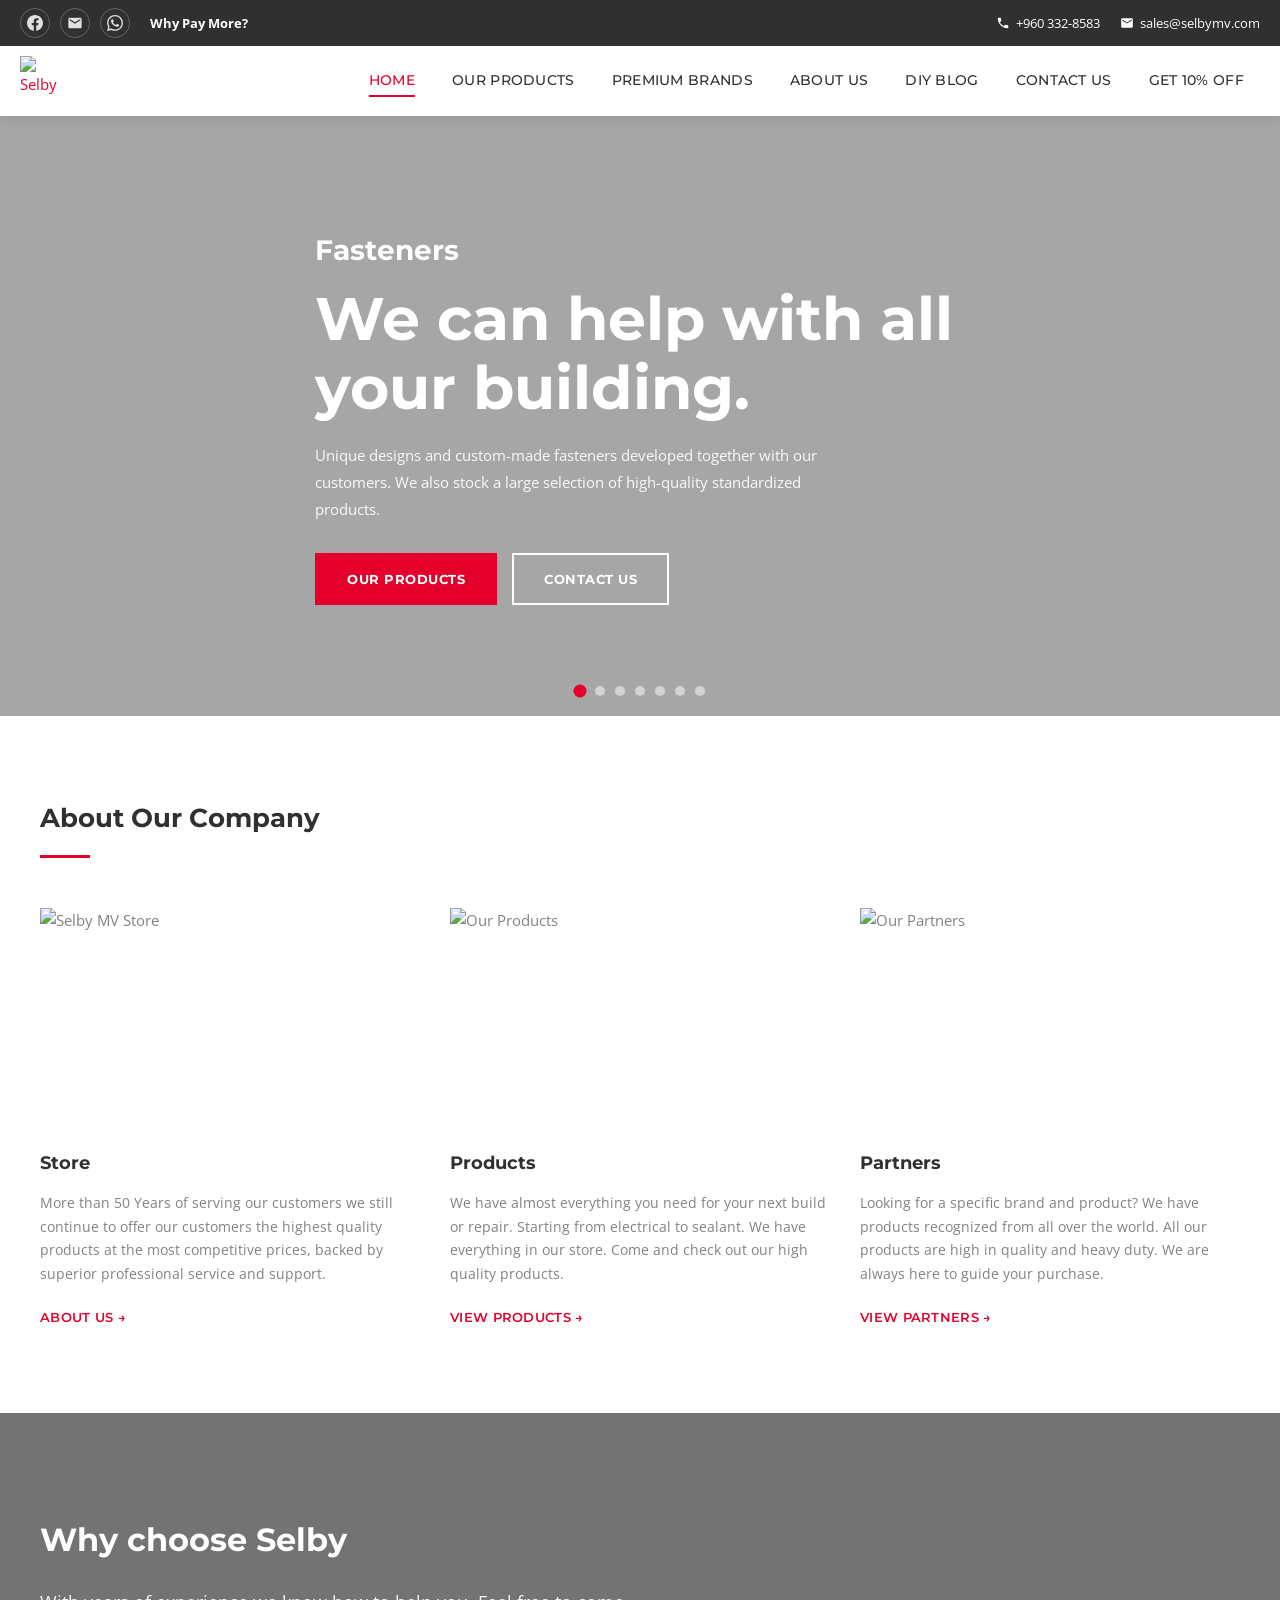
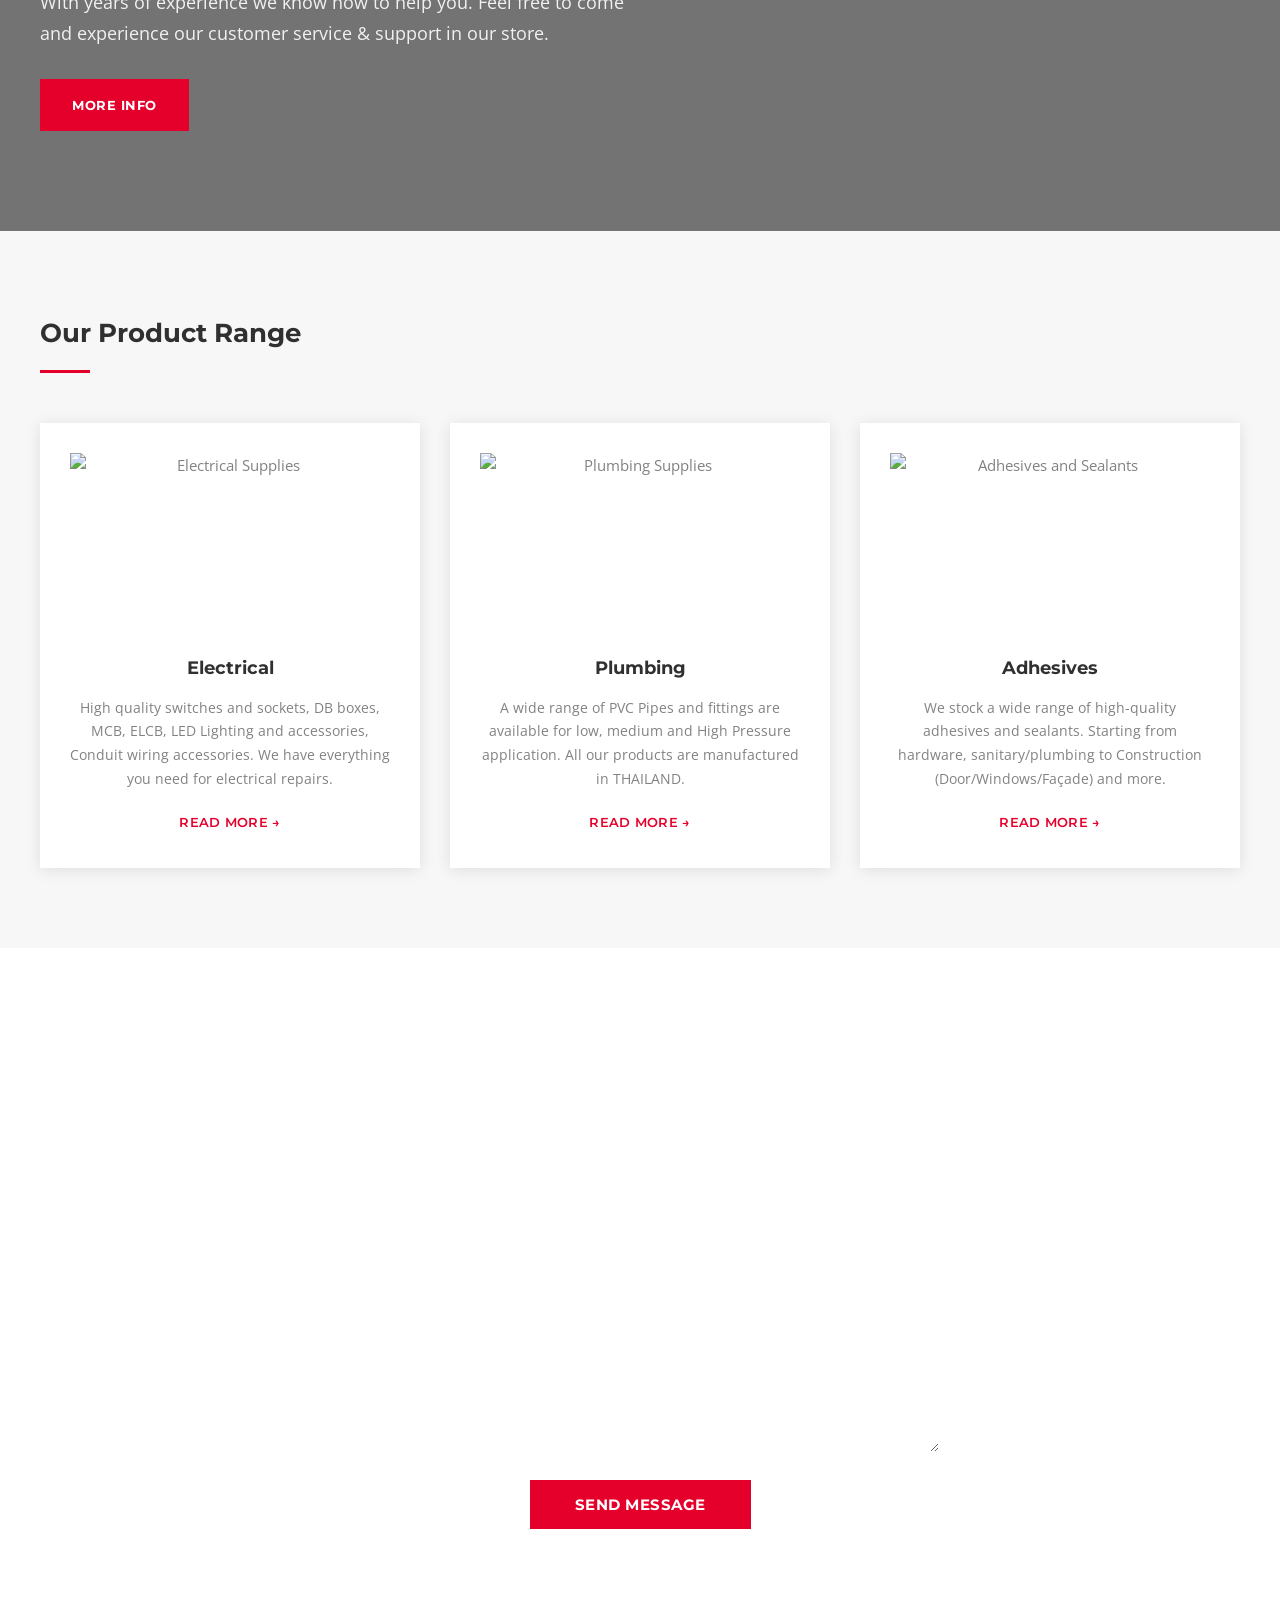
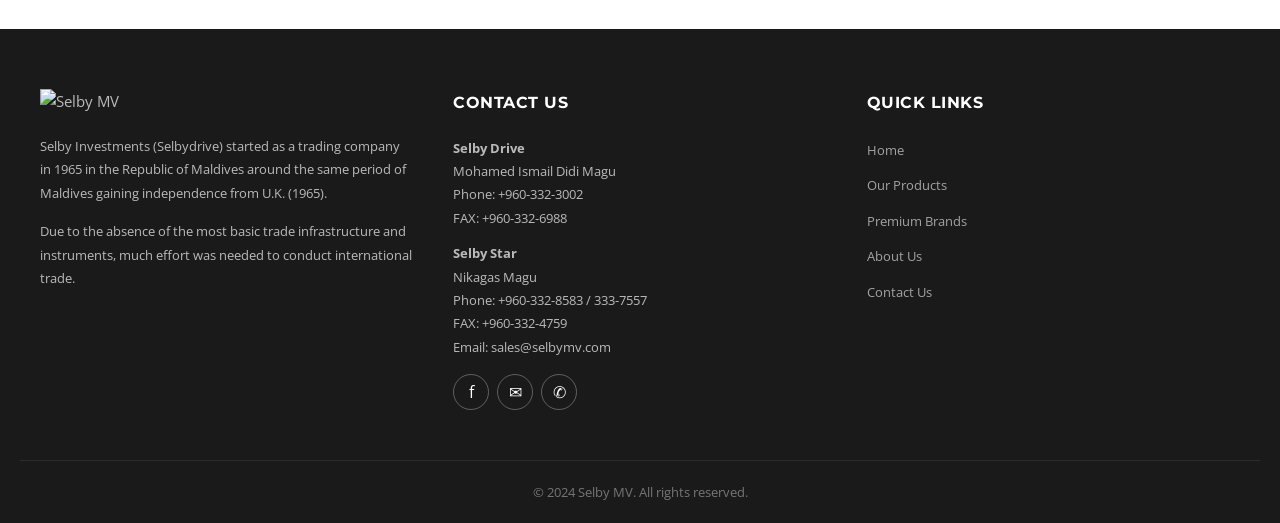
==== commit c7ab9a98: "Update index.html" ====
--- a/index.html
+++ b/index.html
@@ -77,7 +77,9 @@
                         <li class="menu-item"><a href="our-products.html">Our Products</a></li>
                         <li class="menu-item"><a href="premium-brands.html">Premium Brands</a></li>
                         <li class="menu-item"><a href="about-us.html">About Us</a></li>
+                        <li class="menu-item"><a href="blog.html">DIY Blog</a></li>
                         <li class="menu-item"><a href="contact-us.html">Contact Us</a></li>
+                        <li class="menu-item"><a href="email-signup.html">Get 10% Off</a></li>
                     </ul>
                 </nav>
                 <button class="mobile-menu-toggle" aria-label="Toggle menu" aria-expanded="false">
--- a/style.css
+++ b/style.css
@@ -1761,3 +1761,8 @@
     .popup-details { padding: 20px; }
     .product-popup-content { margin: 20px 15px; }
 }
+
+.product-card-veligaa,
+.product-grid-veligaa .product-card-veligaa {
+    opacity: 1 !important;
+}
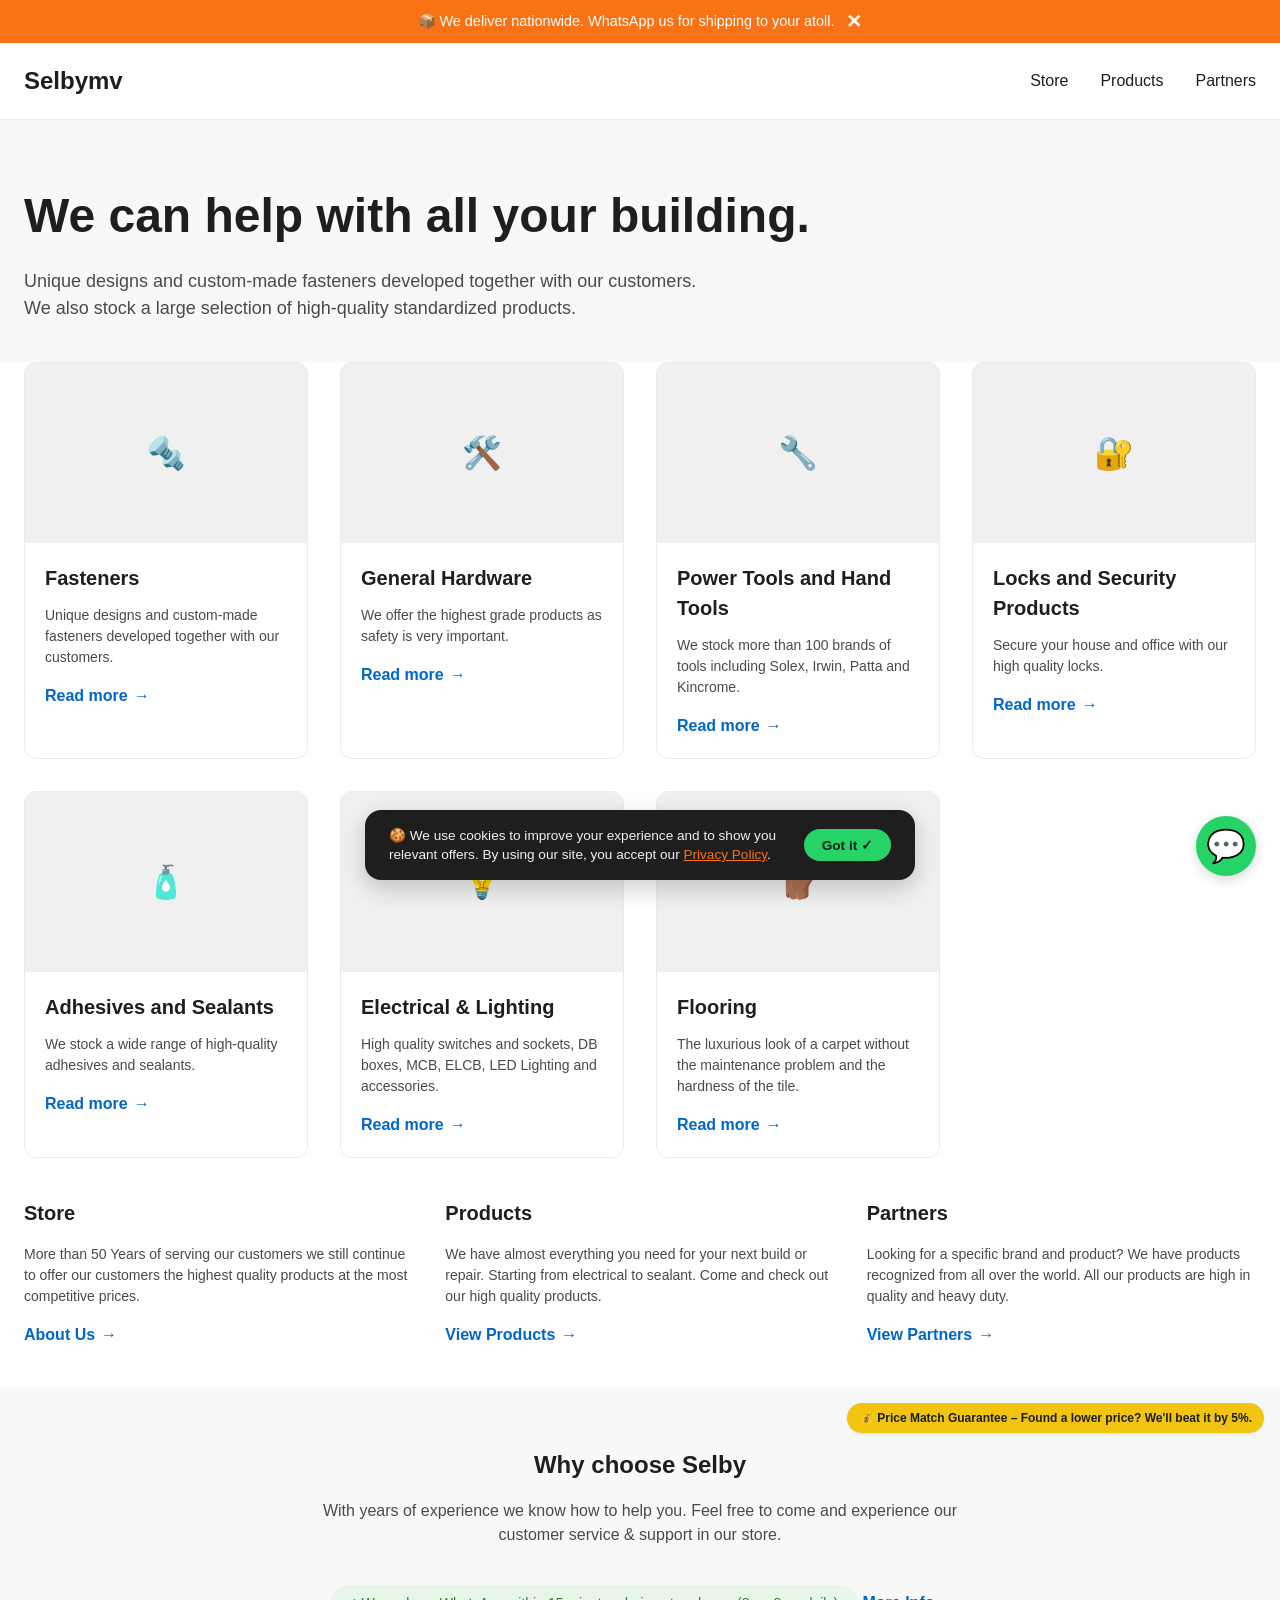
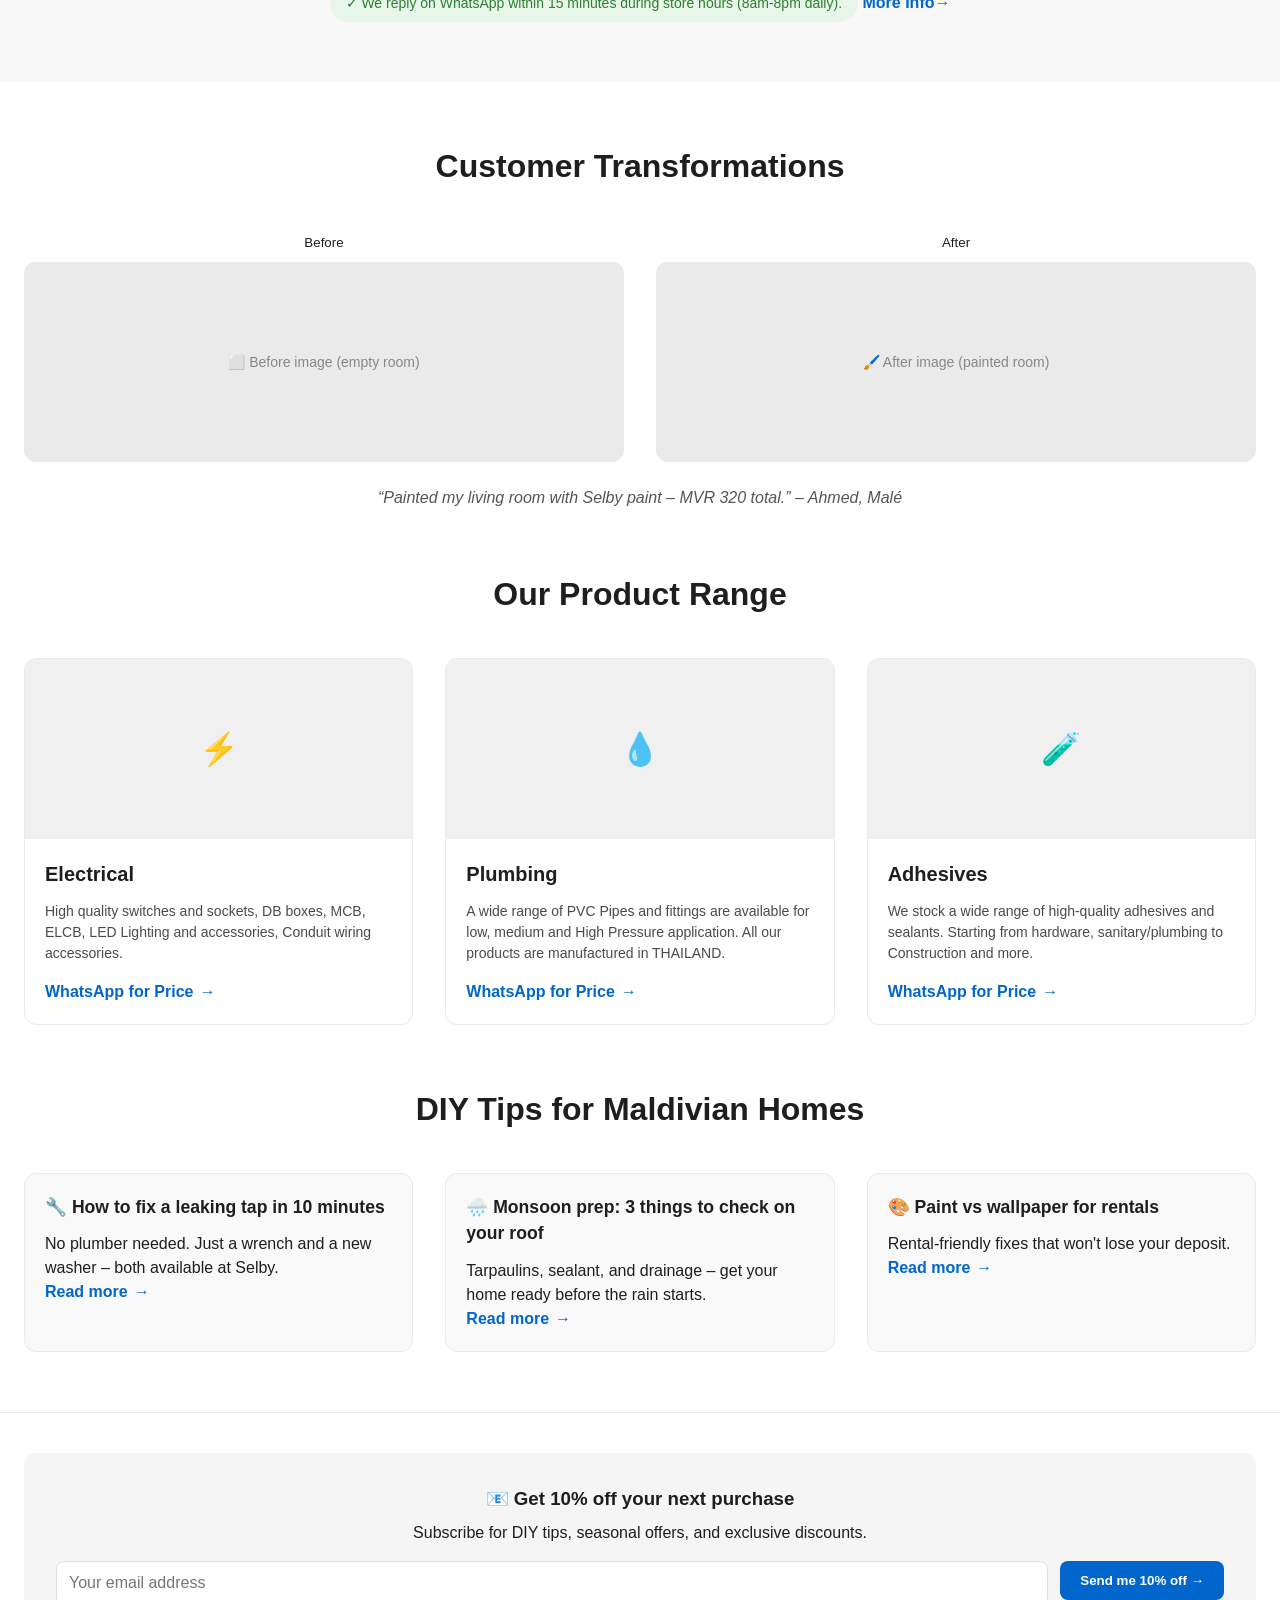
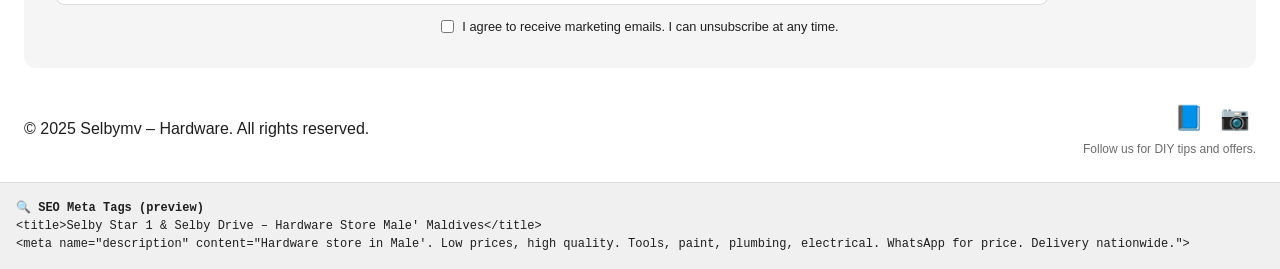
==== commit cd0030d6: "Update index.html" ====
--- a/index.html
+++ b/index.html
@@ -1,335 +1,612 @@
 <!DOCTYPE html>
-<html lang="en-US">
+<html lang="en">
 <head>
-    <meta charset="UTF-8">
-    <meta name="viewport" content="width=device-width, initial-scale=1.0">
-    <meta name="theme-color" content="#e4002b">
-    <meta name="description" content="Selby MV - Hardware store in Maldives since 1965. Fasteners, power tools, electrical, plumbing, adhesives, locks, and flooring.">
-    <title>Selbymv – Hardware | Maldives</title>
-    <link rel="preconnect" href="https://fonts.googleapis.com">
-    <link rel="preconnect" href="https://fonts.gstatic.com" crossorigin>
-    <link href="https://fonts.googleapis.com/css2?family=Montserrat:wght@300;400;500;600;700&family=Open+Sans:wght@400;600;700&family=Roboto:wght@400;600;700&display=swap" rel="stylesheet">
-    <link rel="stylesheet" href="style.css">
-    <link rel="icon" href="https://selbymv.com/wp-content/uploads/2019/04/logo-1.png" sizes="32x32">
-    <link rel="icon" href="https://selbymv.com/wp-content/uploads/2019/04/logo-1.png" sizes="192x192">
-    <link rel="apple-touch-icon" href="https://selbymv.com/wp-content/uploads/2019/04/logo-1.png">
+  <meta charset="UTF-8">
+  <meta name="viewport" content="width=device-width, initial-scale=1.0">
+  <title>Selbymv – Hardware | Male' Maldives</title>
+  <style>
+    * {
+      margin: 0;
+      padding: 0;
+      box-sizing: border-box;
+    }
+
+    body {
+      font-family: 'Open Sans', -apple-system, BlinkMacSystemFont, 'Segoe UI', Roboto, Helvetica, Arial, sans-serif;
+      background: #ffffff;
+      color: #1e1e1e;
+      line-height: 1.5;
+    }
+
+    .container {
+      max-width: 1280px;
+      margin: 0 auto;
+      padding: 0 24px;
+    }
+
+    /* ===== HEADER ===== */
+    .site-header {
+      padding: 20px 0;
+      border-bottom: 1px solid #eaeaea;
+      background: white;
+    }
+
+    .header-inner {
+      display: flex;
+      justify-content: space-between;
+      align-items: center;
+      flex-wrap: wrap;
+    }
+
+    .logo {
+      font-size: 1.5rem;
+      font-weight: 700;
+      text-decoration: none;
+      color: #1e1e1e;
+    }
+
+    .nav-menu {
+      display: flex;
+      gap: 32px;
+      list-style: none;
+    }
+
+    .nav-menu a {
+      text-decoration: none;
+      color: #1e1e1e;
+      font-weight: 500;
+      transition: color 0.2s;
+    }
+
+    .nav-menu a:hover {
+      color: #0066cc;
+    }
+
+    /* ===== HERO ===== */
+    .hero {
+      padding: 60px 0 40px;
+      background: #f8f8f8;
+    }
+
+    .hero h1 {
+      font-size: 3rem;
+      margin-bottom: 16px;
+      font-weight: 700;
+    }
+
+    .hero p {
+      font-size: 1.125rem;
+      color: #4a4a4a;
+      max-width: 700px;
+    }
+
+    /* ===== SECTION TITLES ===== */
+    .section-title {
+      font-size: 2rem;
+      font-weight: 700;
+      text-align: center;
+      margin: 60px 0 40px;
+    }
+
+    /* ===== GRIDS ===== */
+    .grid-4 {
+      display: grid;
+      grid-template-columns: repeat(4, 1fr);
+      gap: 32px;
+      margin-bottom: 40px;
+    }
+
+    .grid-3 {
+      display: grid;
+      grid-template-columns: repeat(3, 1fr);
+      gap: 32px;
+      margin-bottom: 40px;
+    }
+
+    .grid-2 {
+      display: grid;
+      grid-template-columns: repeat(2, 1fr);
+      gap: 32px;
+    }
+
+    /* ===== CARDS ===== */
+    .card {
+      border: 1px solid #eaeaea;
+      border-radius: 12px;
+      overflow: hidden;
+      background: #fff;
+      transition: transform 0.2s, box-shadow 0.2s;
+    }
+
+    .card:hover {
+      transform: translateY(-4px);
+      box-shadow: 0 12px 24px rgba(0,0,0,0.05);
+    }
+
+    .card-image {
+      height: 180px;
+      background: #f0f0f0;
+      display: flex;
+      align-items: center;
+      justify-content: center;
+      color: #777;
+      font-size: 2rem;
+    }
+
+    .card-content {
+      padding: 20px;
+    }
+
+    .card h3 {
+      font-size: 1.25rem;
+      margin-bottom: 12px;
+    }
+
+    .card p {
+      color: #4a4a4a;
+      font-size: 0.875rem;
+      margin-bottom: 16px;
+      line-height: 1.5;
+    }
+
+    .card-link {
+      color: #0066cc;
+      text-decoration: none;
+      font-weight: 600;
+      display: inline-flex;
+      align-items: center;
+      gap: 6px;
+    }
+
+    .card-link::after {
+      content: "→";
+    }
+
+    /* ===== ABOUT 3-COLUMN ===== */
+    .about-grid {
+      display: grid;
+      grid-template-columns: repeat(3, 1fr);
+      gap: 32px;
+      margin: 40px 0;
+    }
+
+    .about-col h4 {
+      font-size: 1.25rem;
+      margin-bottom: 16px;
+    }
+
+    .about-col p {
+      color: #4a4a4a;
+      margin-bottom: 16px;
+      font-size: 0.875rem;
+    }
+
+    /* ===== WHY CHOOSE ===== */
+    .why-choose {
+      background: #f8f8f8;
+      padding: 60px 0;
+      text-align: center;
+      margin: 40px 0;
+      position: relative;
+    }
+
+    .why-choose h2 {
+      margin-bottom: 16px;
+    }
+
+    .why-choose p {
+      max-width: 700px;
+      margin: 0 auto 24px;
+      color: #4a4a4a;
+    }
+
+    .btn-link {
+      display: inline-flex;
+      align-items: center;
+      gap: 8px;
+      text-decoration: none;
+      font-weight: 600;
+      color: #0066cc;
+    }
+
+    .btn-link::after {
+      content: "→";
+    }
+
+    /* Price Match Badge */
+    .price-match-badge {
+      position: absolute;
+      top: 16px;
+      right: 16px;
+      background: #f1c40f;
+      color: #1e1e1e;
+      font-size: 12px;
+      padding: 6px 12px;
+      border-radius: 30px;
+      font-weight: bold;
+      box-shadow: 0 1px 3px rgba(0,0,0,0.1);
+    }
+
+    /* WhatsApp Response Badge */
+    .whatsapp-response {
+      color: #2e7d32;
+      background: #e8f5e9;
+      display: inline-block;
+      padding: 8px 16px;
+      border-radius: 30px;
+      font-size: 0.875rem;
+      margin-top: 8px;
+    }
+
+    /* ===== FLOATING WHATSAPP BUTTON ===== */
+    .whatsapp-float {
+      position: fixed;
+      bottom: 24px;
+      right: 24px;
+      background-color: #25D366;
+      color: white;
+      border-radius: 50%;
+      width: 60px;
+      height: 60px;
+      display: flex;
+      align-items: center;
+      justify-content: center;
+      font-size: 32px;
+      box-shadow: 0 4px 12px rgba(0,0,0,0.15);
+      text-decoration: none;
+      z-index: 1000;
+      transition: transform 0.2s;
+    }
+
+    .whatsapp-float:hover {
+      transform: scale(1.05);
+    }
+
+    /* ===== DELIVERY BANNER ===== */
+    .delivery-banner {
+      background: #f97316;
+      color: white;
+      text-align: center;
+      padding: 10px;
+      font-size: 0.9rem;
+      display: flex;
+      justify-content: center;
+      align-items: center;
+      gap: 12px;
+      flex-wrap: wrap;
+    }
+
+    .delivery-banner button {
+      background: none;
+      border: none;
+      color: white;
+      font-size: 1.2rem;
+      cursor: pointer;
+      font-weight: bold;
+    }
+
+    /* ===== BLOG CARDS (DIY Section) ===== */
+    .blog-card {
+      background: #f9f9f9;
+      border: 1px solid #eaeaea;
+      border-radius: 12px;
+      padding: 20px;
+      transition: transform 0.2s;
+    }
+
+    .blog-card:hover {
+      transform: translateY(-4px);
+    }
+
+    .blog-card h3 {
+      margin-bottom: 12px;
+      font-size: 1.1rem;
+    }
+
+    /* ===== BEFORE/AFTER SECTION ===== */
+    .before-after {
+      text-align: center;
+    }
+
+    .image-placeholder {
+      background: #eaeaea;
+      height: 200px;
+      display: flex;
+      align-items: center;
+      justify-content: center;
+      border-radius: 12px;
+      color: #888;
+      font-size: 0.875rem;
+      margin-top: 8px;
+    }
+
+    /* ===== FOOTER ===== */
+    footer {
+      border-top: 1px solid #eaeaea;
+      padding: 40px 0 24px;
+      margin-top: 60px;
+    }
+
+    .footer-email-signup {
+      background: #f5f5f5;
+      padding: 32px;
+      border-radius: 12px;
+      margin-bottom: 32px;
+      text-align: center;
+    }
+
+    .footer-email-signup h3 {
+      margin-bottom: 8px;
+    }
+
+    .email-form {
+      display: flex;
+      flex-wrap: wrap;
+      gap: 12px;
+      align-items: flex-start;
+      margin-top: 16px;
+    }
+
+    .email-form input[type="email"] {
+      flex: 1;
+      padding: 12px;
+      border: 1px solid #ddd;
+      border-radius: 8px;
+      font-size: 1rem;
+    }
+
+    .email-form button {
+      background: #0066cc;
+      color: white;
+      border: none;
+      padding: 12px 20px;
+      border-radius: 8px;
+      cursor: pointer;
+      font-weight: 600;
+    }
+
+    .checkbox-label {
+      width: 100%;
+      display: flex;
+      gap: 8px;
+      font-size: 0.8rem;
+      align-items: center;
+      justify-content: center;
+    }
+
+    .footer-bottom {
+      display: flex;
+      justify-content: space-between;
+      align-items: center;
+      flex-wrap: wrap;
+      gap: 16px;
+    }
+
+    .social-icons a {
+      font-size: 1.5rem;
+      text-decoration: none;
+      margin: 0 6px;
+    }
+
+    .follow-text {
+      font-size: 0.75rem;
+      margin-top: 4px;
+      color: #6c6c6c;
+    }
+
+    /* ===== SEO PREVIEW BOX ===== */
+    .seo-preview {
+      background: #f0f0f0;
+      font-family: monospace;
+      padding: 16px;
+      font-size: 12px;
+      border-top: 1px solid #ddd;
+    }
+
+    /* ===== RESPONSIVE ===== */
+    @media (max-width: 900px) {
+      .grid-4, .grid-3, .about-grid, .grid-2 {
+        grid-template-columns: repeat(2, 1fr);
+      }
+    }
+
+    @media (max-width: 600px) {
+      .grid-4, .grid-3, .about-grid, .grid-2 {
+        grid-template-columns: 1fr;
+      }
+      .header-inner {
+        flex-direction: column;
+        gap: 16px;
+      }
+      .footer-bottom {
+        flex-direction: column;
+        text-align: center;
+      }
+      .price-match-badge {
+        position: static;
+        display: inline-block;
+        margin-bottom: 16px;
+      }
+    }
+  </style>
 </head>
 <body>
-    <!-- LOADING SCREEN -->
-    <div id="load">
-        <div class="load-wrap">
-            <div id="cssload-wrapper">
-                <div class="cssload-loader">
-                    <div class="cssload-line"></div><div class="cssload-line"></div><div class="cssload-line"></div>
-                    <div class="cssload-line"></div><div class="cssload-line"></div><div class="cssload-line"></div>
-                    <div class="cssload-subline"></div><div class="cssload-subline"></div><div class="cssload-subline"></div>
-                    <div class="cssload-subline"></div><div class="cssload-subline"></div>
-                    <div class="cssload-loader-circle-1"><div class="cssload-loader-circle-2"></div></div>
-                    <div class="cssload-needle"></div>
-                    <div class="cssload-loading">Loading...</div>
-                </div>
-            </div>
+
+<!-- CHANGE 3: Geographic Banner (Nationwide Delivery) -->
+<div class="delivery-banner" id="deliveryBanner">
+  📦 We deliver nationwide. WhatsApp us for shipping to your atoll.
+  <button onclick="document.getElementById('deliveryBanner').style.display='none'">✕</button>
+</div>
+
+<header class="site-header">
+  <div class="container header-inner">
+    <a href="#" class="logo">Selbymv</a>
+    <ul class="nav-menu">
+      <li><a href="#">Store</a></li>
+      <li><a href="#">Products</a></li>
+      <li><a href="#">Partners</a></li>
+    </ul>
+  </div>
+</header>
+
+<main>
+  <div class="hero">
+    <div class="container">
+      <h1>We can help with all your building.</h1>
+      <p>Unique designs and custom-made fasteners developed together with our customers. We also stock a large selection of high-quality standardized products.</p>
+    </div>
+  </div>
+
+  <div class="container">
+    <!-- 7 product categories -->
+    <div class="grid-4">
+      <div class="card"><div class="card-image">🔩</div><div class="card-content"><h3>Fasteners</h3><p>Unique designs and custom-made fasteners developed together with our customers.</p><a href="#" class="card-link">Read more</a></div></div>
+      <div class="card"><div class="card-image">🛠️</div><div class="card-content"><h3>General Hardware</h3><p>We offer the highest grade products as safety is very important.</p><a href="#" class="card-link">Read more</a></div></div>
+      <div class="card"><div class="card-image">🔧</div><div class="card-content"><h3>Power Tools and Hand Tools</h3><p>We stock more than 100 brands of tools including Solex, Irwin, Patta and Kincrome.</p><a href="#" class="card-link">Read more</a></div></div>
+      <div class="card"><div class="card-image">🔐</div><div class="card-content"><h3>Locks and Security Products</h3><p>Secure your house and office with our high quality locks.</p><a href="#" class="card-link">Read more</a></div></div>
+      <div class="card"><div class="card-image">🧴</div><div class="card-content"><h3>Adhesives and Sealants</h3><p>We stock a wide range of high-quality adhesives and sealants.</p><a href="#" class="card-link">Read more</a></div></div>
+      <div class="card"><div class="card-image">💡</div><div class="card-content"><h3>Electrical & Lighting</h3><p>High quality switches and sockets, DB boxes, MCB, ELCB, LED Lighting and accessories.</p><a href="#" class="card-link">Read more</a></div></div>
+      <div class="card"><div class="card-image">🪵</div><div class="card-content"><h3>Flooring</h3><p>The luxurious look of a carpet without the maintenance problem and the hardness of the tile.</p><a href="#" class="card-link">Read more</a></div></div>
+    </div>
+
+    <!-- About company 3-col -->
+    <div class="about-grid">
+      <div class="about-col"><h4>Store</h4><p>More than 50 Years of serving our customers we still continue to offer our customers the highest quality products at the most competitive prices.</p><a href="#" class="card-link">About Us</a></div>
+      <div class="about-col"><h4>Products</h4><p>We have almost everything you need for your next build or repair. Starting from electrical to sealant. Come and check out our high quality products.</p><a href="#" class="card-link">View Products</a></div>
+      <div class="about-col"><h4>Partners</h4><p>Looking for a specific brand and product? We have products recognized from all over the world. All our products are high in quality and heavy duty.</p><a href="#" class="card-link">View Partners</a></div>
+    </div>
+  </div>
+
+  <!-- CHANGE 9: Price Match Badge (inside Why Choose) -->
+  <!-- CHANGE 8: WhatsApp Response Promise (inside Why Choose) -->
+  <div class="why-choose">
+    <div class="price-match-badge">💰 Price Match Guarantee – Found a lower price? We'll beat it by 5%.</div>
+    <div class="container">
+      <h2>Why choose Selby</h2>
+      <p>With years of experience we know how to help you. Feel free to come and experience our customer service & support in our store.</p>
+      <div class="whatsapp-response">✓ We reply on WhatsApp within 15 minutes during store hours (8am-8pm daily).</div>
+      <a href="#" class="btn-link" style="margin-top: 20px; display: inline-block;">More Info</a>
+    </div>
+  </div>
+
+  <!-- CHANGE 7: Before & After Customer Projects Section -->
+  <div class="container">
+    <h2 class="section-title">Customer Transformations</h2>
+    <div class="grid-2">
+      <div class="before-after">
+        <small>Before</small>
+        <div class="image-placeholder">⬜ Before image (empty room)</div>
+      </div>
+      <div class="before-after">
+        <small>After</small>
+        <div class="image-placeholder">🖌️ After image (painted room)</div>
+      </div>
+    </div>
+    <p style="text-align: center; margin-top: 24px; font-style: italic; color: #555;">“Painted my living room with Selby paint – MVR 320 total.” – Ahmed, Malé</p>
+  </div>
+
+  <!-- Our Product Range section -->
+  <div class="container">
+    <h2 class="section-title">Our Product Range</h2>
+    <div class="grid-3">
+      <!-- CHANGE 4: "Read More" replaced with "WhatsApp for Price" -->
+      <div class="card"><div class="card-image">⚡</div><div class="card-content"><h3>Electrical</h3><p>High quality switches and sockets, DB boxes, MCB, ELCB, LED Lighting and accessories, Conduit wiring accessories.</p><a href="#" class="card-link">WhatsApp for Price</a></div></div>
+      <div class="card"><div class="card-image">💧</div><div class="card-content"><h3>Plumbing</h3><p>A wide range of PVC Pipes and fittings are available for low, medium and High Pressure application. All our products are manufactured in THAILAND.</p><a href="#" class="card-link">WhatsApp for Price</a></div></div>
+      <div class="card"><div class="card-image">🧪</div><div class="card-content"><h3>Adhesives</h3><p>We stock a wide range of high-quality adhesives and sealants. Starting from hardware, sanitary/plumbing to Construction and more.</p><a href="#" class="card-link">WhatsApp for Price</a></div></div>
+    </div>
+  </div>
+
+  <!-- CHANGE 5: DIY Blog Section (between Product Range and footer) -->
+  <div class="container" style="margin-top: 60px;">
+    <h2 class="section-title">DIY Tips for Maldivian Homes</h2>
+    <div class="grid-3">
+      <div class="blog-card">
+        <h3>🔧 How to fix a leaking tap in 10 minutes</h3>
+        <p>No plumber needed. Just a wrench and a new washer – both available at Selby.</p>
+        <a href="#" class="card-link">Read more</a>
+      </div>
+      <div class="blog-card">
+        <h3>🌧️ Monsoon prep: 3 things to check on your roof</h3>
+        <p>Tarpaulins, sealant, and drainage – get your home ready before the rain starts.</p>
+        <a href="#" class="card-link">Read more</a>
+      </div>
+      <div class="blog-card">
+        <h3>🎨 Paint vs wallpaper for rentals</h3>
+        <p>Rental-friendly fixes that won't lose your deposit.</p>
+        <a href="#" class="card-link">Read more</a>
+      </div>
+    </div>
+  </div>
+</main>
+
+<!-- CHANGE 2: Email Sign-Up in Footer + CHANGE 6: Social Media Icons -->
+<footer>
+  <div class="container">
+    <div class="footer-email-signup">
+      <h3>📧 Get 10% off your next purchase</h3>
+      <p>Subscribe for DIY tips, seasonal offers, and exclusive discounts.</p>
+      <form class="email-form" onsubmit="alert('Demo: 10% off coupon sent to your email!'); return false;">
+        <input type="email" placeholder="Your email address" required>
+        <button type="submit">Send me 10% off →</button>
+        <label class="checkbox-label">
+          <input type="checkbox" required> I agree to receive marketing emails. I can unsubscribe at any time.
+        </label>
+      </form>
+    </div>
+
+    <div class="footer-bottom">
+      <div>© 2025 Selbymv – Hardware. All rights reserved.</div>
+      <div style="text-align: right;">
+        <div class="social-icons">
+          <a href="#" aria-label="Facebook">📘</a>
+          <a href="#" aria-label="Instagram">📷</a>
         </div>
-    </div>
-
-    <div id="page">
-        <a class="skip-link screen-reader-text" href="#content">Skip to content</a>
-
-        <!-- HEADER -->
-        <header class="masthead" role="banner">
-            <div class="top-bar">
-                <div class="top-bar-inner">
-                    <div class="left-widgets">
-                        <div class="soc-ico">
-                            <a title="Facebook" href="https://www.facebook.com/selbymv/" target="_blank" rel="noopener noreferrer" class="facebook" aria-label="Facebook">
-                                <svg width="16" height="16" viewBox="0 0 24 24" fill="currentColor"><path d="M24 12.073c0-6.627-5.373-12-12-12s-12 5.373-12 12c0 5.99 4.388 10.954 10.125 11.854v-8.385H7.078v-3.47h3.047V9.43c0-3.007 1.792-4.669 4.533-4.669 1.312 0 2.686.235 2.686.235v2.953H15.83c-1.491 0-1.956.925-1.956 1.874v2.25h3.328l-.532 3.47h-2.796v8.385C19.612 23.027 24 18.062 24 12.073z"/></svg>
-                            </a>
-                            <a title="Email" href="mailto:sales@selbymv.com" class="mail" aria-label="Email">
-                                <svg width="16" height="16" viewBox="0 0 24 24" fill="currentColor"><path d="M20 4H4c-1.1 0-2 .9-2 2v12c0 1.1.9 2 2 2h16c1.1 0 2-.9 2-2V6c0-1.1-.9-2-2-2zm0 4l-8 5-8-5V6l8 5 8-5v2z"/></svg>
-                            </a>
-                            <a title="WhatsApp" href="https://api.whatsapp.com/send?phone=9603323002&text=Welcome%20to%20Selby%20MV%20Maldives" target="_blank" rel="noopener noreferrer" class="whatsapp" aria-label="WhatsApp">
-                                <svg width="16" height="16" viewBox="0 0 24 24" fill="currentColor"><path d="M17.472 14.382c-.297-.149-1.758-.867-2.03-.967-.273-.099-.471-.148-.67.15-.197.297-.767.966-.94 1.164-.173.199-.347.223-.644.075-.297-.15-1.255-.463-2.39-1.475-.883-.788-1.48-1.761-1.653-2.059-.173-.297-.018-.458.13-.606.134-.133.298-.347.446-.52.149-.174.198-.298.298-.497.099-.198.05-.371-.025-.52-.075-.149-.669-1.612-.916-2.207-.242-.579-.487-.5-.669-.51-.173-.008-.371-.01-.57-.01-.198 0-.52.074-.792.372-.272.297-1.04 1.016-1.04 2.479 0 1.462 1.065 2.875 1.213 3.074.149.198 2.096 3.2 5.077 4.487.709.306 1.262.489 1.694.625.712.227 1.36.195 1.871.118.571-.085 1.758-.719 2.006-1.413.248-.694.248-1.289.173-1.413-.074-.124-.272-.198-.57-.347m-5.421 7.403h-.004a9.87 9.87 0 01-5.031-1.378l-.361-.214-3.741.982.998-3.648-.235-.374a9.86 9.86 0 01-1.51-5.26c.001-5.45 4.436-9.884 9.888-9.884 2.64 0 5.122 1.03 6.988 2.898a9.825 9.825 0 012.893 6.994c-.003 5.45-4.437 9.884-9.885 9.884m8.413-18.297A11.815 11.815 0 0012.05 0C5.495 0 .16 5.335.157 11.892c0 2.096.547 4.142 1.588 5.945L.057 24l6.305-1.654a11.882 11.882 0 005.683 1.448h.005c6.554 0 11.89-5.335 11.893-11.893a11.821 11.821 0 00-3.48-8.413z"/></svg>
-                            </a>
-                        </div>
-                        <div class="text-area"><p><b>Why Pay More?</b></p></div>
-                    </div>
-                    <div class="right-widgets">
-                        <span class="mini-contacts phone">
-                            <svg width="14" height="14" viewBox="0 0 24 24" fill="currentColor"><path d="M6.62 10.79c1.44 2.83 3.76 5.14 6.59 6.59l2.2-2.2c.27-.27.67-.36 1.02-.24 1.12.37 2.33.57 3.57.57.55 0 1 .45 1 1V20c0 .55-.45 1-1 1-9.39 0-17-7.61-17-17 0-.55.45-1 1-1h3.5c.55 0 1 .45 1 1 0 1.25.2 2.45.57 3.57.11.35.03.74-.25 1.02l-2.2 2.2z"/></svg>
-                            +960 332-8583
-                        </span>
-                        <span class="mini-contacts email">
-                            <svg width="14" height="14" viewBox="0 0 24 24" fill="currentColor"><path d="M20 4H4c-1.1 0-2 .9-2 2v12c0 1.1.9 2 2 2h16c1.1 0 2-.9 2-2V6c0-1.1-.9-2-2-2zm0 4l-8 5-8-5V6l8 5 8-5v2z"/></svg>
-                            sales@selbymv.com
-                        </span>
-                    </div>
-                </div>
-            </div>
-            <div class="header-bar">
-                <div class="branding">
-                    <a href="index.html">
-                        <img src="https://selbymv.com/wp-content/uploads/2019/04/logo-1.png" width="46" height="60" alt="Selbymv">
-                    </a>
-                </div>
-                <nav class="main-navigation" aria-label="Main navigation">
-                    <ul class="main-nav">
-                        <li class="menu-item current-menu-item"><a href="index.html">Home</a></li>
-                        <li class="menu-item"><a href="our-products.html">Our Products</a></li>
-                        <li class="menu-item"><a href="premium-brands.html">Premium Brands</a></li>
-                        <li class="menu-item"><a href="about-us.html">About Us</a></li>
-                        <li class="menu-item"><a href="blog.html">DIY Blog</a></li>
-                        <li class="menu-item"><a href="contact-us.html">Contact Us</a></li>
-                        <li class="menu-item"><a href="email-signup.html">Get 10% Off</a></li>
-                    </ul>
-                </nav>
-                <button class="mobile-menu-toggle" aria-label="Toggle menu" aria-expanded="false">
-                    <span></span><span></span><span></span>
-                </button>
-            </div>
-        </header>
-
-        <!-- HERO SLIDER -->
-        <section id="hero" class="hero-slider" aria-label="Featured content">
-            <div class="hero-slide active" style="background-image: url('https://selbymv.com/wp-content/uploads/2019/04/wood.png');">
-                <div class="hero-overlay"></div>
-                <div class="hero-content">
-                    <p class="hero-category">Fasteners</p>
-                    <h1>We can help with all your building.</h1>
-                    <p class="hero-description">Unique designs and custom-made fasteners developed together with our customers. We also stock a large selection of high-quality standardized products.</p>
-                    <div class="hero-buttons">
-                        <a href="our-products.html" class="btn btn-primary">Our Products</a>
-                        <a href="contact-us.html" class="btn btn-outline">Contact Us</a>
-                    </div>
-                </div>
-            </div>
-            <div class="hero-slide" style="background-image: url('https://selbymv.com/wp-content/uploads/2019/04/wall1.png');">
-                <div class="hero-overlay"></div>
-                <div class="hero-content text-right">
-                    <p class="hero-category">General Hardware</p>
-                    <h1>For Your Next Build</h1>
-                    <p class="hero-description">We offer the highest grade products as safety is very important. Products only from trusted suppliers around the world.</p>
-                    <div class="hero-buttons">
-                        <a href="our-products.html" class="btn btn-primary">Our Products</a>
-                        <a href="contact-us.html" class="btn btn-outline">Contact Us</a>
-                    </div>
-                </div>
-            </div>
-            <div class="hero-slide" style="background-image: url('https://selbymv.com/wp-content/uploads/2019/04/wall.png');">
-                <div class="hero-overlay"></div>
-                <div class="hero-content">
-                    <p class="hero-category">Power Tools and Hand Tools</p>
-                    <h1>We can help with all your building</h1>
-                    <p class="hero-description">We stock more than 100 brands of tools including: Solex, Evacut, P&amp;N, Jetech, Greatneck, Irwin, Patta and Kincrome.</p>
-                    <div class="hero-buttons">
-                        <a href="our-products.html" class="btn btn-primary">Our Products</a>
-                        <a href="contact-us.html" class="btn btn-outline">Contact Us</a>
-                    </div>
-                </div>
-            </div>
-            <div class="hero-slide" style="background-image: url('https://selbymv.com/wp-content/uploads/2019/04/metal-2.png');">
-                <div class="hero-overlay"></div>
-                <div class="hero-content text-right">
-                    <p class="hero-category">Locks and Security Products</p>
-                    <h1>Secure Yourself with Quality Locks</h1>
-                    <p class="hero-description">Secure your house and office with our high quality locks. We offer wide range of selection for your needs.</p>
-                    <div class="hero-buttons">
-                        <a href="our-products.html" class="btn btn-primary">Our Products</a>
-                        <a href="contact-us.html" class="btn btn-outline">Contact Us</a>
-                    </div>
-                </div>
-            </div>
-            <div class="hero-slide" style="background-image: url('https://selbymv.com/wp-content/uploads/2019/04/cracked.png');">
-                <div class="hero-overlay"></div>
-                <div class="hero-content">
-                    <p class="hero-category">Adhesives and Sealants</p>
-                    <h1>We can help with the cracks</h1>
-                    <p class="hero-description">We stock a wide range of high-quality adhesives and sealants. Starting from hardware, sanitary/plumbing to Construction and more.</p>
-                    <div class="hero-buttons">
-                        <a href="our-products.html" class="btn btn-primary">Our Products</a>
-                        <a href="contact-us.html" class="btn btn-outline">Contact Us</a>
-                    </div>
-                </div>
-            </div>
-            <div class="hero-slide" style="background-image: url('https://selbymv.com/wp-content/uploads/2019/04/wall1.png');">
-                <div class="hero-overlay"></div>
-                <div class="hero-content text-right">
-                    <p class="hero-category">Electrical &amp; Lighting</p>
-                    <h1>Long Lasting &amp; safe for home</h1>
-                    <p class="hero-description">High quality switches and sockets, DB boxes, MCB, ELCB, LED Lighting and accessories, Conduit wiring accessories.</p>
-                    <div class="hero-buttons">
-                        <a href="our-products.html" class="btn btn-primary">Our Products</a>
-                        <a href="contact-us.html" class="btn btn-outline">Contact Us</a>
-                    </div>
-                </div>
-            </div>
-            <div class="hero-slide" style="background-image: url('https://selbymv.com/wp-content/uploads/2019/05/Untitled-4.png');">
-                <div class="hero-overlay"></div>
-                <div class="hero-content">
-                    <p class="hero-category">Flooring</p>
-                    <h1>Design Your Own</h1>
-                    <p class="hero-description">You might consider the luxurious look of a carpet without the maintenance problem and the hardness of the tile.</p>
-                    <div class="hero-buttons">
-                        <a href="our-products.html" class="btn btn-primary">Our Products</a>
-                        <a href="contact-us.html" class="btn btn-outline">Contact Us</a>
-                    </div>
-                </div>
-            </div>
-            <div class="hero-dots" aria-hidden="true"></div>
-        </section>
-
-        <!-- MAIN CONTENT -->
-        <main id="content">
-            <!-- ABOUT OUR COMPANY -->
-            <section class="section about-section">
-                <div class="container">
-                    <div class="section-header">
-                        <h2>About Our Company</h2>
-                        <span class="heading-line"></span>
-                    </div>
-                    <div class="three-col">
-                        <div class="col fade-in-up">
-                            <img src="https://selbymv.com/wp-content/uploads/2019/05/DSC_0146.jpg" alt="Selby MV Store" loading="lazy" width="750" height="500">
-                            <h3>Store</h3>
-                            <p>More than 50 Years of serving our customers we still continue to offer our customers the highest quality products at the most competitive prices, backed by superior professional service and support.</p>
-                            <a href="about-us.html" class="btn btn-link">About Us →</a>
-                        </div>
-                        <div class="col fade-in-up">
-                            <img src="https://selbymv.com/wp-content/uploads/2019/04/close-up-equipment-fix-221045-750x500.jpg" alt="Our Products" loading="lazy" width="750" height="500">
-                            <h3>Products</h3>
-                            <p>We have almost everything you need for your next build or repair. Starting from electrical to sealant. We have everything in our store. Come and check out our high quality products.</p>
-                            <a href="our-products.html" class="btn btn-link">View Products →</a>
-                        </div>
-                        <div class="col fade-in-up">
-                            <img src="https://selbymv.com/wp-content/uploads/revslider/the7-construction-slider/slide1-750x500.jpg" alt="Our Partners" loading="lazy" width="750" height="500">
-                            <h3>Partners</h3>
-                            <p>Looking for a specific brand and product? We have products recognized from all over the world. All our products are high in quality and heavy duty. We are always here to guide your purchase.</p>
-                            <a href="premium-brands.html" class="btn btn-link">View Partners →</a>
-                        </div>
-                    </div>
-                </div>
-            </section>
-
-            <!-- WHY CHOOSE SELBY -->
-            <section class="section cta-section" style="background-image: url('https://selbymv.com/wp-content/uploads/2019/04/background_3.jpg');">
-                <div class="cta-overlay"></div>
-                <div class="container cta-content">
-                    <h2>Why choose Selby</h2>
-                    <p>With years of experience we know how to help you. Feel free to come and experience our customer service &amp; support in our store.</p>
-                    <a href="contact-us.html" class="btn btn-primary">More Info</a>
-                </div>
-            </section>
-
-            <!-- OUR PRODUCT RANGE -->
-            <section class="section products-section bg-light">
-                <div class="container">
-                    <div class="section-header">
-                        <h2>Our Product Range</h2>
-                        <span class="heading-line"></span>
-                    </div>
-                    <div class="three-col">
-                        <div class="col card fade-in-up">
-                            <img src="https://selbymv.com/wp-content/uploads/2019/04/Electrical-Equipment-595x397.png" alt="Electrical Supplies" loading="lazy" width="595" height="397">
-                            <h3>Electrical</h3>
-                            <p>High quality switches and sockets, DB boxes, MCB, ELCB, LED Lighting and accessories, Conduit wiring accessories. We have everything you need for electrical repairs.</p>
-                            <a href="our-products.html" class="btn btn-link">Read More →</a>
-                        </div>
-                        <div class="col card fade-in-up">
-                            <img src="https://selbymv.com/wp-content/uploads/2019/10/PVC-Fits-472x315.jpg" alt="Plumbing Supplies" loading="lazy" width="472" height="315">
-                            <h3>Plumbing</h3>
-                            <p>A wide range of PVC Pipes and fittings are available for low, medium and High Pressure application. All our products are manufactured in THAILAND.</p>
-                            <a href="our-products.html" class="btn btn-link">Read More →</a>
-                        </div>
-                        <div class="col card fade-in-up">
-                            <img src="https://selbymv.com/wp-content/uploads/2019/04/Epoxy-570x570-1-570x380.jpg" alt="Adhesives and Sealants" loading="lazy" width="570" height="380">
-                            <h3>Adhesives</h3>
-                            <p>We stock a wide range of high-quality adhesives and sealants. Starting from hardware, sanitary/plumbing to Construction (Door/Windows/Façade) and more.</p>
-                            <a href="our-products.html" class="btn btn-link">Read More →</a>
-                        </div>
-                    </div>
-                </div>
-            </section>
-
-            <!-- CONTACT US -->
-            <section class="section contact-section" style="background-image: url('https://selbymv.com/wp-content/uploads/2019/04/adult-apron-blur-374079.jpg');">
-                <div class="contact-overlay">
-                    <div class="container contact-content">
-                        <h2>Contact us today!</h2>
-                        <p>It's all about communicating with each other. Ask us. It can be ideas, questions, prices or whatever your mind is questioning. Feel free to contact us anytime.</p>
-                        <form class="contact-form" id="contactForm" action="https://formspree.io/f/YOUR-FORM-ID" method="POST">
-                            <input type="text" name="_gotcha" style="display:none">
-                            <input type="hidden" name="_subject" value="New enquiry from Selby MV website">
-                            <div class="form-row">
-                                <div class="form-group">
-                                    <label for="contact-name">Name <span>your full name</span></label>
-                                    <input type="text" id="contact-name" name="name" placeholder="Your name" required>
-                                </div>
-                                <div class="form-group">
-                                    <label for="contact-email">Email <span>a valid email</span></label>
-                                    <input type="email" id="contact-email" name="email" placeholder="your@email.com" required>
-                                </div>
-                            </div>
-                            <div class="form-group">
-                                <label for="contact-message">Message <span>more details</span></label>
-                                <textarea id="contact-message" name="message" rows="4" placeholder="Your message" required></textarea>
-                            </div>
-                            <div class="form-group text-center">
-                                <button type="submit" class="btn btn-submit" id="submitBtn">
-                                    <span class="btn-text">Send Message</span>
-                                    <span class="btn-spinner" style="display:none;">Sending...</span>
-                                </button>
-                            </div>
-                            <div id="form-message" class="form-feedback" style="display:none;"></div>
-                        </form>
-                    </div>
-                </div>
-            </section>
-        </main>
-
-        <!-- FOOTER -->
-        <footer id="footer">
-            <div class="container">
-                <div class="footer-widgets">
-                    <div class="footer-col">
-                        <img src="https://selbymv.com/wp-content/uploads/2019/11/Untitled-1.png" alt="Selby MV" width="263" loading="lazy">
-                        <p>Selby Investments (Selbydrive) started as a trading company in 1965 in the Republic of Maldives around the same period of Maldives gaining independence from U.K. (1965).</p>
-                        <p>Due to the absence of the most basic trade infrastructure and instruments, much effort was needed to conduct international trade.</p>
-                    </div>
-                    <div class="footer-col">
-                        <h4>Contact Us</h4>
-                        <div class="contact-info">
-                            <p><strong>Selby Drive</strong><br>Mohamed Ismail Didi Magu<br>Phone: +960-332-3002<br>FAX: +960-332-6988</p>
-                            <p><strong>Selby Star</strong><br>Nikagas Magu<br>Phone: +960-332-8583 / 333-7557<br>FAX: +960-332-4759<br>Email: <a href="mailto:sales@selbymv.com">sales@selbymv.com</a></p>
-                        </div>
-                        <div class="soc-ico footer-social">
-                            <a href="https://www.facebook.com/selbymv/" target="_blank" rel="noopener noreferrer" aria-label="Facebook">f</a>
-                            <a href="mailto:sales@selbymv.com" aria-label="Email">✉</a>
-                            <a href="https://api.whatsapp.com/send?phone=9603323002" target="_blank" rel="noopener noreferrer" aria-label="WhatsApp">✆</a>
-                        </div>
-                    </div>
-                    <div class="footer-col">
-                        <h4>Quick Links</h4>
-                        <ul class="footer-nav">
-                            <li><a href="index.html">Home</a></li>
-                            <li><a href="our-products.html">Our Products</a></li>
-                            <li><a href="premium-brands.html">Premium Brands</a></li>
-                            <li><a href="about-us.html">About Us</a></li>
-                            <li><a href="contact-us.html">Contact Us</a></li>
-                        </ul>
-                    </div>
-                </div>
-            </div>
-            <div class="bottom-bar">
-                <div class="container">
-                    <p>&copy; 2024 Selby MV. All rights reserved.</p>
-                </div>
-            </div>
-        </footer>
-
-        <button class="scroll-top" id="scrollTop" aria-label="Scroll to top">
-            <svg width="20" height="20" viewBox="0 0 24 24" fill="currentColor"><path d="M7.41 15.41L12 10.83l4.59 4.58L18 14l-6-6-6 6z"/></svg>
-        </button>
-    </div>
-
-    <script src="main.js"></script>
+        <div class="follow-text">Follow us for DIY tips and offers.</div>
+      </div>
+    </div>
+  </div>
+</footer>
+
+<!-- CHANGE 1: Floating WhatsApp Button -->
+<a href="https://wa.me/960XXXXXXX" class="whatsapp-float" target="_blank" aria-label="WhatsApp">💬</a>
+
+<!-- CHANGE 10: SEO Meta Tags (Preview as Text Box) -->
+<div class="seo-preview">
+  <strong>🔍 SEO Meta Tags (preview)</strong><br>
+  &lt;title&gt;Selby Star 1 &amp; Selby Drive – Hardware Store Male' Maldives&lt;/title&gt;<br>
+  &lt;meta name="description" content="Hardware store in Male'. Low prices, high quality. Tools, paint, plumbing, electrical. WhatsApp for price. Delivery nationwide."&gt;
+</div>
+
+<!-- 🍪 COOKIE CONSENT POPUP (NEW) -->
+<div id="cookiePopup" style="position: fixed; bottom: 20px; left: 0; right: 0; display: flex; justify-content: center; z-index: 1001; font-family: 'Open Sans', sans-serif;">
+  <div style="background: #1e1e1e; color: #f0f0f0; border-radius: 16px; padding: 16px 24px; box-shadow: 0 8px 24px rgba(0,0,0,0.2); max-width: 550px; margin: 0 20px; display: flex; flex-wrap: wrap; align-items: center; justify-content: space-between; gap: 16px; backdrop-filter: blur(2px);">
+    <div style="font-size: 0.85rem; line-height: 1.4; flex: 2;">
+      🍪 We use cookies to improve your experience and to show you relevant offers. By using our site, you accept our 
+      <a href="#" style="color: #f97316; text-decoration: underline;">Privacy Policy</a>.
+    </div>
+    <button id="acceptCookies" style="background: #25D366; color: #1e1e1e; border: none; padding: 8px 18px; border-radius: 40px; font-weight: 600; cursor: pointer; white-space: nowrap; font-size: 0.85rem;">Got it ✓</button>
+  </div>
+</div>
+
+<script>
+  (function() {
+    // Cookie consent logic
+    const popup = document.getElementById('cookiePopup');
+    if (popup) {
+      const cookiesAccepted = localStorage.getItem('selby_cookies_accepted');
+      if (cookiesAccepted === 'true') {
+        popup.style.display = 'none';
+      }
+      const acceptBtn = document.getElementById('acceptCookies');
+      if (acceptBtn) {
+        acceptBtn.addEventListener('click', function() {
+          localStorage.setItem('selby_cookies_accepted', 'true');
+          popup.style.display = 'none';
+          console.log('Cookies accepted – you can now enable analytics/tracking');
+        });
+      }
+    }
+  })();
+</script>
 </body>
 </html>
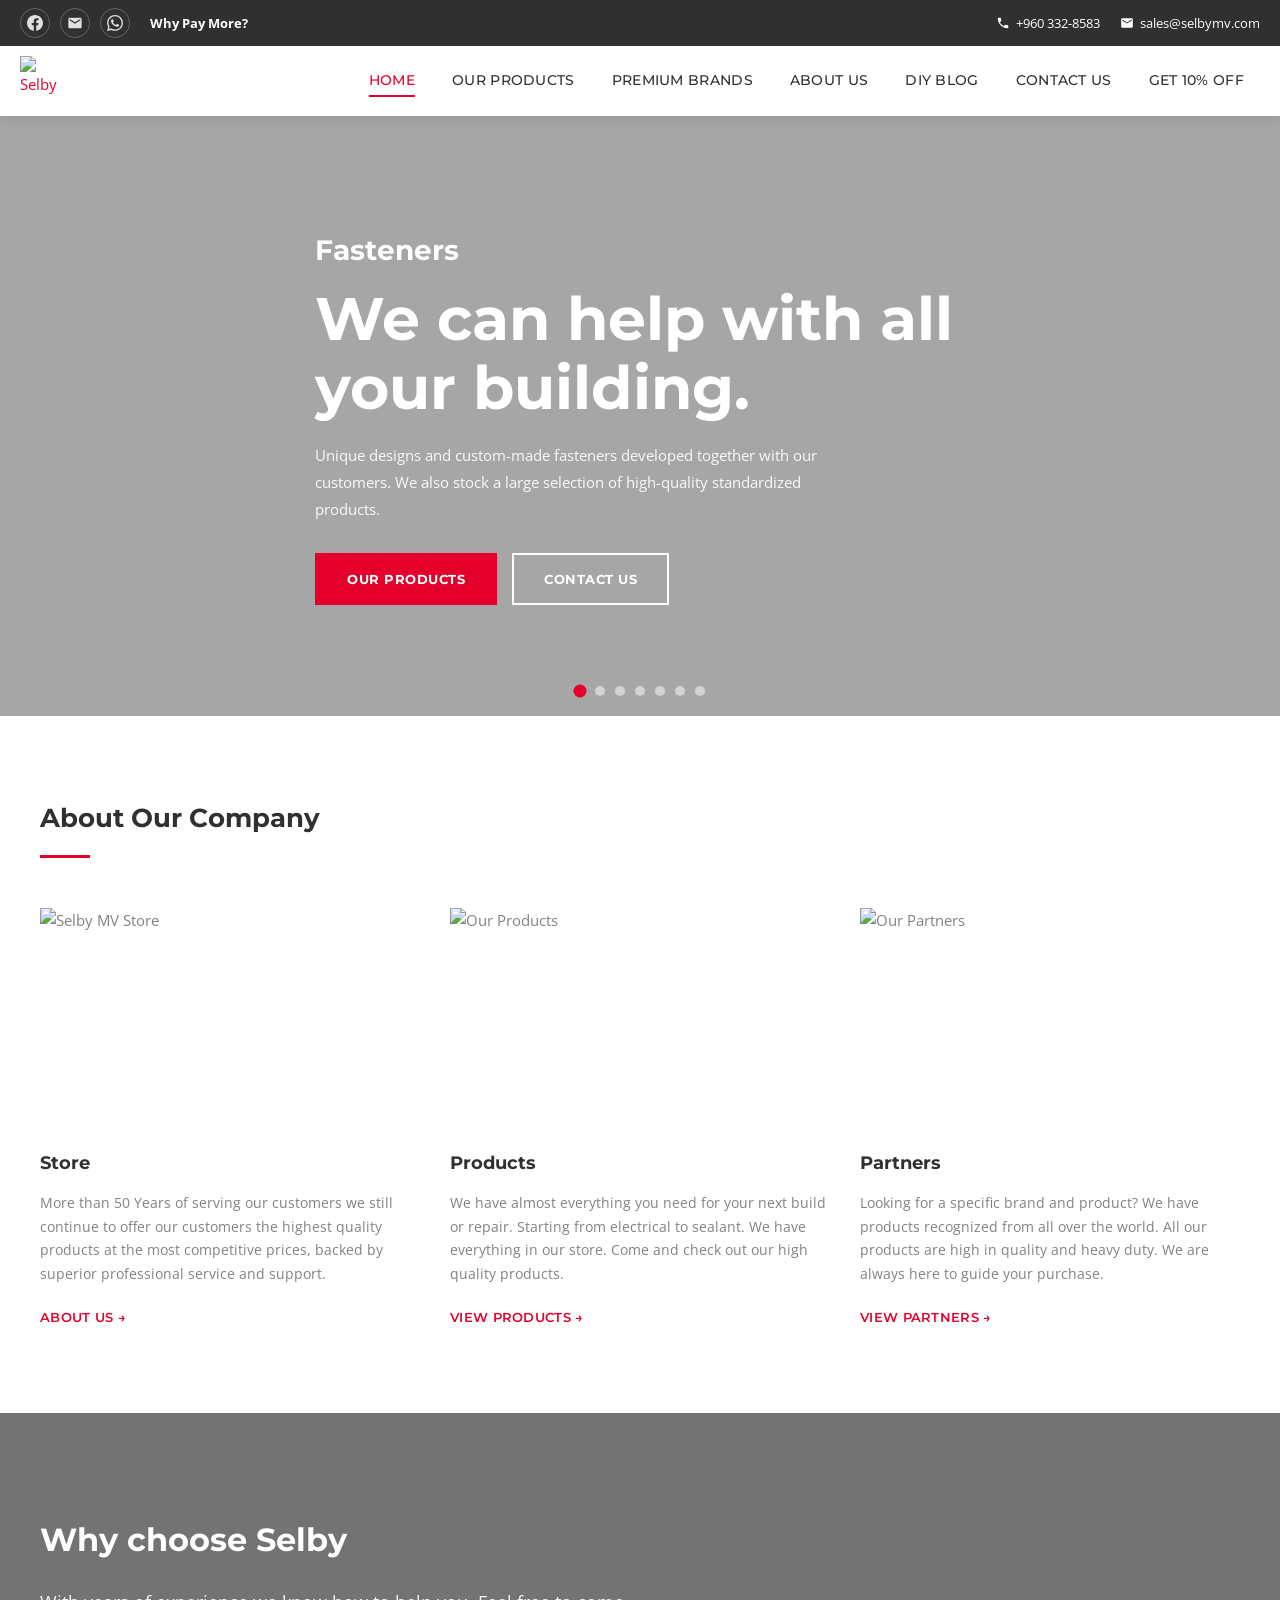
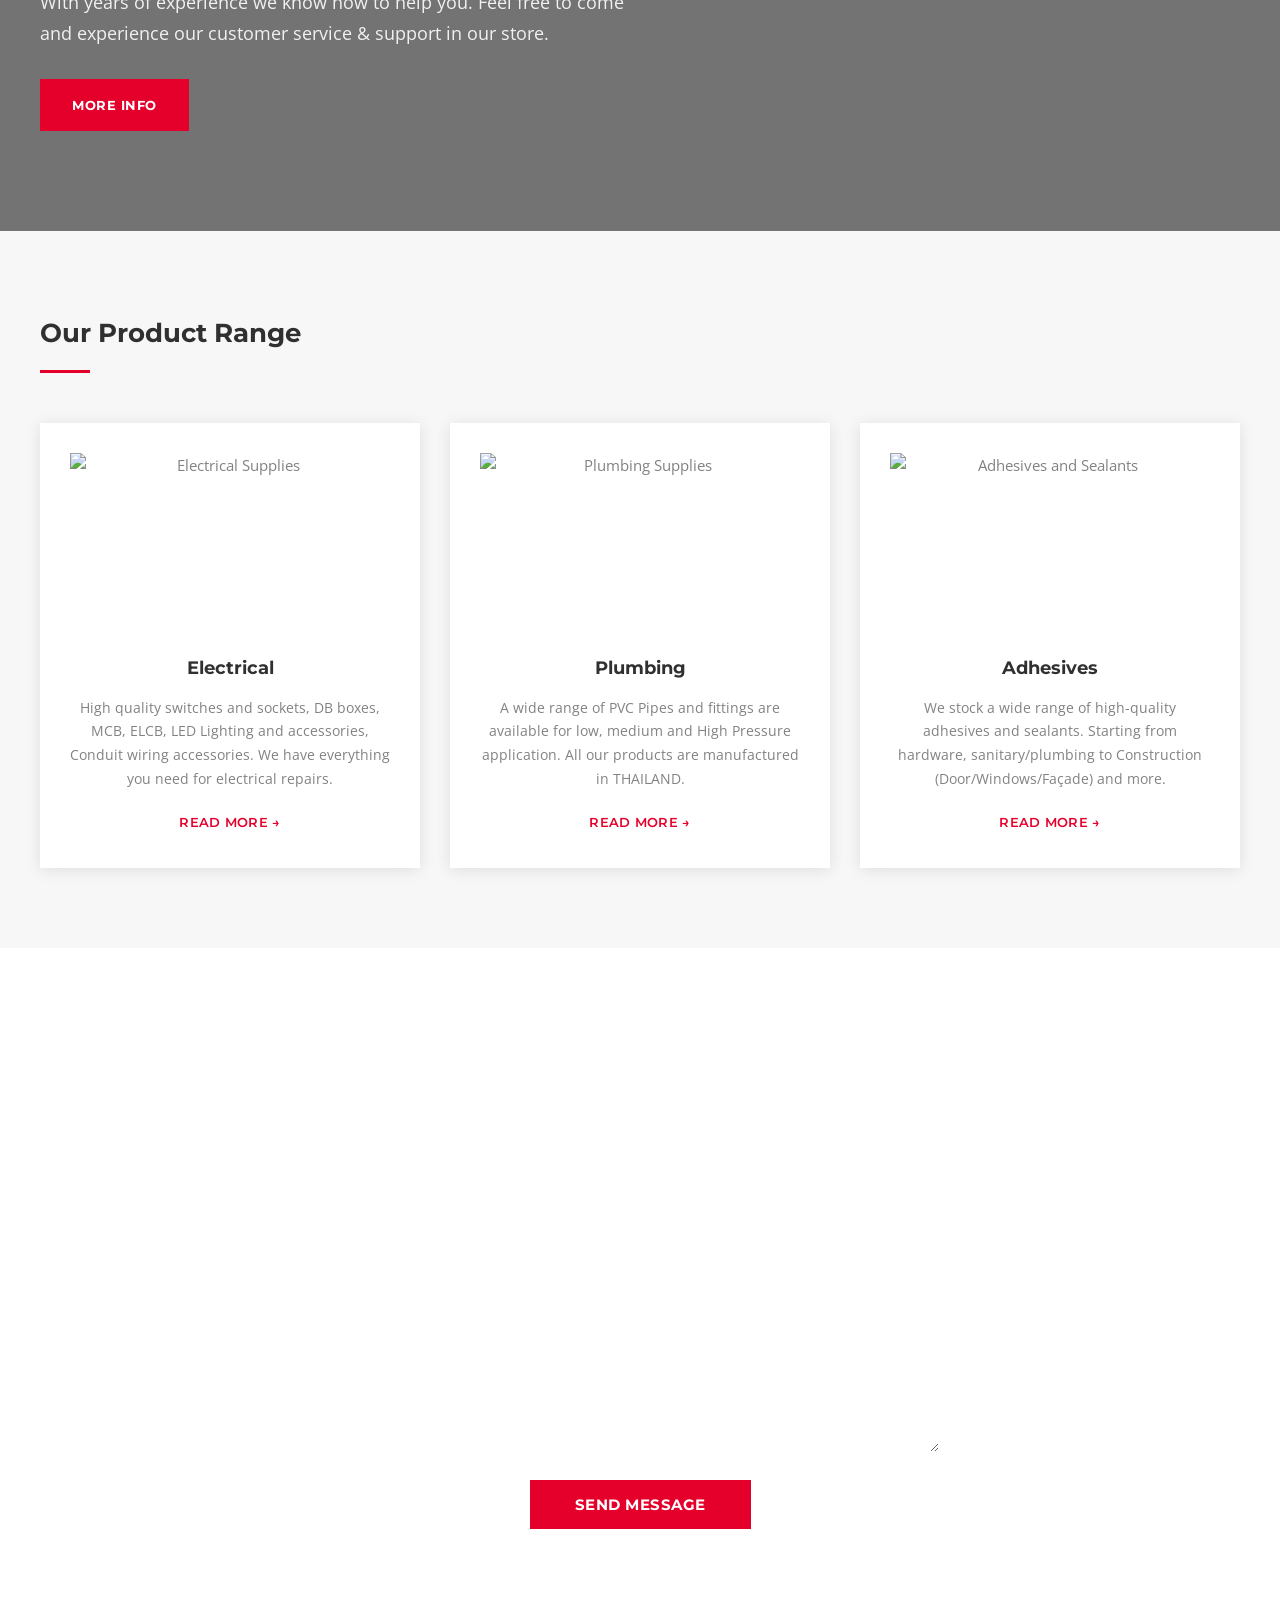
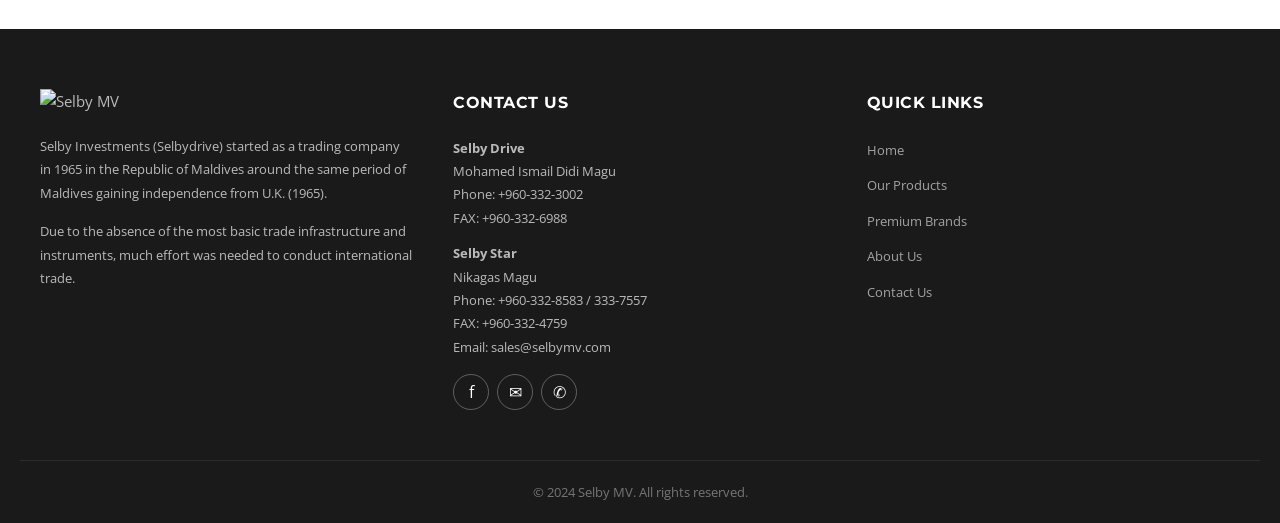
==== commit 33707df0: "Update index.html" ====
--- a/index.html
+++ b/index.html
@@ -1,612 +1,335 @@
 <!DOCTYPE html>
-<html lang="en">
+<html lang="en-US">
 <head>
-  <meta charset="UTF-8">
-  <meta name="viewport" content="width=device-width, initial-scale=1.0">
-  <title>Selbymv – Hardware | Male' Maldives</title>
-  <style>
-    * {
-      margin: 0;
-      padding: 0;
-      box-sizing: border-box;
-    }
-
-    body {
-      font-family: 'Open Sans', -apple-system, BlinkMacSystemFont, 'Segoe UI', Roboto, Helvetica, Arial, sans-serif;
-      background: #ffffff;
-      color: #1e1e1e;
-      line-height: 1.5;
-    }
-
-    .container {
-      max-width: 1280px;
-      margin: 0 auto;
-      padding: 0 24px;
-    }
-
-    /* ===== HEADER ===== */
-    .site-header {
-      padding: 20px 0;
-      border-bottom: 1px solid #eaeaea;
-      background: white;
-    }
-
-    .header-inner {
-      display: flex;
-      justify-content: space-between;
-      align-items: center;
-      flex-wrap: wrap;
-    }
-
-    .logo {
-      font-size: 1.5rem;
-      font-weight: 700;
-      text-decoration: none;
-      color: #1e1e1e;
-    }
-
-    .nav-menu {
-      display: flex;
-      gap: 32px;
-      list-style: none;
-    }
-
-    .nav-menu a {
-      text-decoration: none;
-      color: #1e1e1e;
-      font-weight: 500;
-      transition: color 0.2s;
-    }
-
-    .nav-menu a:hover {
-      color: #0066cc;
-    }
-
-    /* ===== HERO ===== */
-    .hero {
-      padding: 60px 0 40px;
-      background: #f8f8f8;
-    }
-
-    .hero h1 {
-      font-size: 3rem;
-      margin-bottom: 16px;
-      font-weight: 700;
-    }
-
-    .hero p {
-      font-size: 1.125rem;
-      color: #4a4a4a;
-      max-width: 700px;
-    }
-
-    /* ===== SECTION TITLES ===== */
-    .section-title {
-      font-size: 2rem;
-      font-weight: 700;
-      text-align: center;
-      margin: 60px 0 40px;
-    }
-
-    /* ===== GRIDS ===== */
-    .grid-4 {
-      display: grid;
-      grid-template-columns: repeat(4, 1fr);
-      gap: 32px;
-      margin-bottom: 40px;
-    }
-
-    .grid-3 {
-      display: grid;
-      grid-template-columns: repeat(3, 1fr);
-      gap: 32px;
-      margin-bottom: 40px;
-    }
-
-    .grid-2 {
-      display: grid;
-      grid-template-columns: repeat(2, 1fr);
-      gap: 32px;
-    }
-
-    /* ===== CARDS ===== */
-    .card {
-      border: 1px solid #eaeaea;
-      border-radius: 12px;
-      overflow: hidden;
-      background: #fff;
-      transition: transform 0.2s, box-shadow 0.2s;
-    }
-
-    .card:hover {
-      transform: translateY(-4px);
-      box-shadow: 0 12px 24px rgba(0,0,0,0.05);
-    }
-
-    .card-image {
-      height: 180px;
-      background: #f0f0f0;
-      display: flex;
-      align-items: center;
-      justify-content: center;
-      color: #777;
-      font-size: 2rem;
-    }
-
-    .card-content {
-      padding: 20px;
-    }
-
-    .card h3 {
-      font-size: 1.25rem;
-      margin-bottom: 12px;
-    }
-
-    .card p {
-      color: #4a4a4a;
-      font-size: 0.875rem;
-      margin-bottom: 16px;
-      line-height: 1.5;
-    }
-
-    .card-link {
-      color: #0066cc;
-      text-decoration: none;
-      font-weight: 600;
-      display: inline-flex;
-      align-items: center;
-      gap: 6px;
-    }
-
-    .card-link::after {
-      content: "→";
-    }
-
-    /* ===== ABOUT 3-COLUMN ===== */
-    .about-grid {
-      display: grid;
-      grid-template-columns: repeat(3, 1fr);
-      gap: 32px;
-      margin: 40px 0;
-    }
-
-    .about-col h4 {
-      font-size: 1.25rem;
-      margin-bottom: 16px;
-    }
-
-    .about-col p {
-      color: #4a4a4a;
-      margin-bottom: 16px;
-      font-size: 0.875rem;
-    }
-
-    /* ===== WHY CHOOSE ===== */
-    .why-choose {
-      background: #f8f8f8;
-      padding: 60px 0;
-      text-align: center;
-      margin: 40px 0;
-      position: relative;
-    }
-
-    .why-choose h2 {
-      margin-bottom: 16px;
-    }
-
-    .why-choose p {
-      max-width: 700px;
-      margin: 0 auto 24px;
-      color: #4a4a4a;
-    }
-
-    .btn-link {
-      display: inline-flex;
-      align-items: center;
-      gap: 8px;
-      text-decoration: none;
-      font-weight: 600;
-      color: #0066cc;
-    }
-
-    .btn-link::after {
-      content: "→";
-    }
-
-    /* Price Match Badge */
-    .price-match-badge {
-      position: absolute;
-      top: 16px;
-      right: 16px;
-      background: #f1c40f;
-      color: #1e1e1e;
-      font-size: 12px;
-      padding: 6px 12px;
-      border-radius: 30px;
-      font-weight: bold;
-      box-shadow: 0 1px 3px rgba(0,0,0,0.1);
-    }
-
-    /* WhatsApp Response Badge */
-    .whatsapp-response {
-      color: #2e7d32;
-      background: #e8f5e9;
-      display: inline-block;
-      padding: 8px 16px;
-      border-radius: 30px;
-      font-size: 0.875rem;
-      margin-top: 8px;
-    }
-
-    /* ===== FLOATING WHATSAPP BUTTON ===== */
-    .whatsapp-float {
-      position: fixed;
-      bottom: 24px;
-      right: 24px;
-      background-color: #25D366;
-      color: white;
-      border-radius: 50%;
-      width: 60px;
-      height: 60px;
-      display: flex;
-      align-items: center;
-      justify-content: center;
-      font-size: 32px;
-      box-shadow: 0 4px 12px rgba(0,0,0,0.15);
-      text-decoration: none;
-      z-index: 1000;
-      transition: transform 0.2s;
-    }
-
-    .whatsapp-float:hover {
-      transform: scale(1.05);
-    }
-
-    /* ===== DELIVERY BANNER ===== */
-    .delivery-banner {
-      background: #f97316;
-      color: white;
-      text-align: center;
-      padding: 10px;
-      font-size: 0.9rem;
-      display: flex;
-      justify-content: center;
-      align-items: center;
-      gap: 12px;
-      flex-wrap: wrap;
-    }
-
-    .delivery-banner button {
-      background: none;
-      border: none;
-      color: white;
-      font-size: 1.2rem;
-      cursor: pointer;
-      font-weight: bold;
-    }
-
-    /* ===== BLOG CARDS (DIY Section) ===== */
-    .blog-card {
-      background: #f9f9f9;
-      border: 1px solid #eaeaea;
-      border-radius: 12px;
-      padding: 20px;
-      transition: transform 0.2s;
-    }
-
-    .blog-card:hover {
-      transform: translateY(-4px);
-    }
-
-    .blog-card h3 {
-      margin-bottom: 12px;
-      font-size: 1.1rem;
-    }
-
-    /* ===== BEFORE/AFTER SECTION ===== */
-    .before-after {
-      text-align: center;
-    }
-
-    .image-placeholder {
-      background: #eaeaea;
-      height: 200px;
-      display: flex;
-      align-items: center;
-      justify-content: center;
-      border-radius: 12px;
-      color: #888;
-      font-size: 0.875rem;
-      margin-top: 8px;
-    }
-
-    /* ===== FOOTER ===== */
-    footer {
-      border-top: 1px solid #eaeaea;
-      padding: 40px 0 24px;
-      margin-top: 60px;
-    }
-
-    .footer-email-signup {
-      background: #f5f5f5;
-      padding: 32px;
-      border-radius: 12px;
-      margin-bottom: 32px;
-      text-align: center;
-    }
-
-    .footer-email-signup h3 {
-      margin-bottom: 8px;
-    }
-
-    .email-form {
-      display: flex;
-      flex-wrap: wrap;
-      gap: 12px;
-      align-items: flex-start;
-      margin-top: 16px;
-    }
-
-    .email-form input[type="email"] {
-      flex: 1;
-      padding: 12px;
-      border: 1px solid #ddd;
-      border-radius: 8px;
-      font-size: 1rem;
-    }
-
-    .email-form button {
-      background: #0066cc;
-      color: white;
-      border: none;
-      padding: 12px 20px;
-      border-radius: 8px;
-      cursor: pointer;
-      font-weight: 600;
-    }
-
-    .checkbox-label {
-      width: 100%;
-      display: flex;
-      gap: 8px;
-      font-size: 0.8rem;
-      align-items: center;
-      justify-content: center;
-    }
-
-    .footer-bottom {
-      display: flex;
-      justify-content: space-between;
-      align-items: center;
-      flex-wrap: wrap;
-      gap: 16px;
-    }
-
-    .social-icons a {
-      font-size: 1.5rem;
-      text-decoration: none;
-      margin: 0 6px;
-    }
-
-    .follow-text {
-      font-size: 0.75rem;
-      margin-top: 4px;
-      color: #6c6c6c;
-    }
-
-    /* ===== SEO PREVIEW BOX ===== */
-    .seo-preview {
-      background: #f0f0f0;
-      font-family: monospace;
-      padding: 16px;
-      font-size: 12px;
-      border-top: 1px solid #ddd;
-    }
-
-    /* ===== RESPONSIVE ===== */
-    @media (max-width: 900px) {
-      .grid-4, .grid-3, .about-grid, .grid-2 {
-        grid-template-columns: repeat(2, 1fr);
-      }
-    }
-
-    @media (max-width: 600px) {
-      .grid-4, .grid-3, .about-grid, .grid-2 {
-        grid-template-columns: 1fr;
-      }
-      .header-inner {
-        flex-direction: column;
-        gap: 16px;
-      }
-      .footer-bottom {
-        flex-direction: column;
-        text-align: center;
-      }
-      .price-match-badge {
-        position: static;
-        display: inline-block;
-        margin-bottom: 16px;
-      }
-    }
-  </style>
+<meta charset="UTF-8">
+<meta name="viewport" content="width=device-width, initial-scale=1.0">
+<meta name="theme-color" content="#e4002b">
+<meta name="description" content="Selby MV - Hardware store in Maldives since 1965. Fasteners, power tools, electrical, plumbing, adhesives, locks, and flooring.">
+<title>Selbymv – Hardware | Maldives</title>
+<link rel="preconnect" href="https://fonts.googleapis.com">
+<link rel="preconnect" href="https://fonts.gstatic.com" crossorigin>
+<link href="https://fonts.googleapis.com/css2?family=Montserrat:wght@300;400;500;600;700&family=Open+Sans:wght@400;600;700&family=Roboto:wght@400;600;700&display=swap" rel="stylesheet">
+<link rel="stylesheet" href="style.css">
+<link rel="icon" href="https://selbymv.com/wp-content/uploads/2019/04/logo-1.png" sizes="32x32">
+<link rel="icon" href="https://selbymv.com/wp-content/uploads/2019/04/logo-1.png" sizes="192x192">
+<link rel="apple-touch-icon" href="https://selbymv.com/wp-content/uploads/2019/04/logo-1.png">
 </head>
 <body>
-
-<!-- CHANGE 3: Geographic Banner (Nationwide Delivery) -->
-<div class="delivery-banner" id="deliveryBanner">
-  📦 We deliver nationwide. WhatsApp us for shipping to your atoll.
-  <button onclick="document.getElementById('deliveryBanner').style.display='none'">✕</button>
-</div>
-
-<header class="site-header">
-  <div class="container header-inner">
-    <a href="#" class="logo">Selbymv</a>
-    <ul class="nav-menu">
-      <li><a href="#">Store</a></li>
-      <li><a href="#">Products</a></li>
-      <li><a href="#">Partners</a></li>
-    </ul>
-  </div>
+<!-- LOADING SCREEN -->
+<div id="load">
+<div class="load-wrap">
+<div id="cssload-wrapper">
+<div class="cssload-loader">
+<div class="cssload-line"></div><div class="cssload-line"></div><div class="cssload-line"></div>
+<div class="cssload-line"></div><div class="cssload-line"></div><div class="cssload-line"></div>
+<div class="cssload-subline"></div><div class="cssload-subline"></div><div class="cssload-subline"></div>
+<div class="cssload-subline"></div><div class="cssload-subline"></div>
+<div class="cssload-loader-circle-1"><div class="cssload-loader-circle-2"></div></div>
+<div class="cssload-needle"></div>
+<div class="cssload-loading">Loading...</div>
+</div>
+</div>
+</div>
+</div>
+
+<div id="page">
+<a class="skip-link screen-reader-text" href="#content">Skip to content</a>
+
+<!-- HEADER -->
+<header class="masthead" role="banner">
+<div class="top-bar">
+<div class="top-bar-inner">
+<div class="left-widgets">
+<div class="soc-ico">
+<a title="Facebook" href="https://www.facebook.com/selbymv/" target="_blank" rel="noopener noreferrer" class="facebook" aria-label="Facebook">
+<svg width="16" height="16" viewBox="0 0 24 24" fill="currentColor"><path d="M24 12.073c0-6.627-5.373-12-12-12s-12 5.373-12 12c0 5.99 4.388 10.954 10.125 11.854v-8.385H7.078v-3.47h3.047V9.43c0-3.007 1.792-4.669 4.533-4.669 1.312 0 2.686.235 2.686.235v2.953H15.83c-1.491 0-1.956.925-1.956 1.874v2.25h3.328l-.532 3.47h-2.796v8.385C19.612 23.027 24 18.062 24 12.073z"/></svg>
+</a>
+<a title="Email" href="mailto:sales@selbymv.com" class="mail" aria-label="Email">
+<svg width="16" height="16" viewBox="0 0 24 24" fill="currentColor"><path d="M20 4H4c-1.1 0-2 .9-2 2v12c0 1.1.9 2 2 2h16c1.1 0 2-.9 2-2V6c0-1.1-.9-2-2-2zm0 4l-8 5-8-5V6l8 5 8-5v2z"/></svg>
+</a>
+<a title="WhatsApp" href="https://api.whatsapp.com/send?phone=9603323002&text=Welcome%20to%20Selby%20MV%20Maldives" target="_blank" rel="noopener noreferrer" class="whatsapp" aria-label="WhatsApp">
+<svg width="16" height="16" viewBox="0 0 24 24" fill="currentColor"><path d="M17.472 14.382c-.297-.149-1.758-.867-2.03-.967-.273-.099-.471-.148-.67.15-.197.297-.767.966-.94 1.164-.173.199-.347.223-.644.075-.297-.15-1.255-.463-2.39-1.475-.883-.788-1.48-1.761-1.653-2.059-.173-.297-.018-.458.13-.606.134-.133.298-.347.446-.52.149-.174.198-.298.298-.497.099-.198.05-.371-.025-.52-.075-.149-.669-1.612-.916-2.207-.242-.579-.487-.5-.669-.51-.173-.008-.371-.01-.57-.01-.198 0-.52.074-.792.372-.272.297-1.04 1.016-1.04 2.479 0 1.462 1.065 2.875 1.213 3.074.149.198 2.096 3.2 5.077 4.487.709.306 1.262.489 1.694.625.712.227 1.36.195 1.871.118.571-.085 1.758-.719 2.006-1.413.248-.694.248-1.289.173-1.413-.074-.124-.272-.198-.57-.347m-5.421 7.403h-.004a9.87 9.87 0 01-5.031-1.378l-.361-.214-3.741.982.998-3.648-.235-.374a9.86 9.86 0 01-1.51-5.26c.001-5.45 4.436-9.884 9.888-9.884 2.64 0 5.122 1.03 6.988 2.898a9.825 9.825 0 012.893 6.994c-.003 5.45-4.437 9.884-9.885 9.884m8.413-18.297A11.815 11.815 0 0012.05 0C5.495 0 .16 5.335.157 11.892c0 2.096.547 4.142 1.588 5.945L.057 24l6.305-1.654a11.882 11.882 0 005.683 1.448h.005c6.554 0 11.89-5.335 11.893-11.893a11.821 11.821 0 00-3.48-8.413z"/></svg>
+</a>
+</div>
+<div class="text-area"><p><b>Why Pay More?</b></p></div>
+</div>
+<div class="right-widgets">
+<span class="mini-contacts phone">
+<svg width="14" height="14" viewBox="0 0 24 24" fill="currentColor"><path d="M6.62 10.79c1.44 2.83 3.76 5.14 6.59 6.59l2.2-2.2c.27-.27.67-.36 1.02-.24 1.12.37 2.33.57 3.57.57.55 0 1 .45 1 1V20c0 .55-.45 1-1 1-9.39 0-17-7.61-17-17 0-.55.45-1 1-1h3.5c.55 0 1 .45 1 1 0 1.25.2 2.45.57 3.57.11.35.03.74-.25 1.02l-2.2 2.2z"/></svg>
++960 332-8583
+</span>
+<span class="mini-contacts email">
+<svg width="14" height="14" viewBox="0 0 24 24" fill="currentColor"><path d="M20 4H4c-1.1 0-2 .9-2 2v12c0 1.1.9 2 2 2h16c1.1 0 2-.9 2-2V6c0-1.1-.9-2-2-2zm0 4l-8 5-8-5V6l8 5 8-5v2z"/></svg>
+sales@selbymv.com
+</span>
+</div>
+</div>
+</div>
+<div class="header-bar">
+<div class="branding">
+<a href="index.html">
+<img src="https://selbymv.com/wp-content/uploads/2019/04/logo-1.png" width="46" height="60" alt="Selbymv">
+</a>
+</div>
+<nav class="main-navigation" aria-label="Main navigation">
+<ul class="main-nav">
+<li class="menu-item current-menu-item"><a href="index.html">Home</a></li>
+<li class="menu-item"><a href="our-products.html">Our Products</a></li>
+<li class="menu-item"><a href="premium-brands.html">Premium Brands</a></li>
+<li class="menu-item"><a href="about-us.html">About Us</a></li>
+                        <li class="menu-item"><a href="blog.html">DIY Blog</a></li>
+<li class="menu-item"><a href="contact-us.html">Contact Us</a></li>
+                        <li class="menu-item"><a href="email-signup.html">Get 10% Off</a></li>
+</ul>
+</nav>
+<button class="mobile-menu-toggle" aria-label="Toggle menu" aria-expanded="false">
+<span></span><span></span><span></span>
+</button>
+</div>
 </header>
 
-<main>
-  <div class="hero">
-    <div class="container">
-      <h1>We can help with all your building.</h1>
-      <p>Unique designs and custom-made fasteners developed together with our customers. We also stock a large selection of high-quality standardized products.</p>
-    </div>
-  </div>
-
-  <div class="container">
-    <!-- 7 product categories -->
-    <div class="grid-4">
-      <div class="card"><div class="card-image">🔩</div><div class="card-content"><h3>Fasteners</h3><p>Unique designs and custom-made fasteners developed together with our customers.</p><a href="#" class="card-link">Read more</a></div></div>
-      <div class="card"><div class="card-image">🛠️</div><div class="card-content"><h3>General Hardware</h3><p>We offer the highest grade products as safety is very important.</p><a href="#" class="card-link">Read more</a></div></div>
-      <div class="card"><div class="card-image">🔧</div><div class="card-content"><h3>Power Tools and Hand Tools</h3><p>We stock more than 100 brands of tools including Solex, Irwin, Patta and Kincrome.</p><a href="#" class="card-link">Read more</a></div></div>
-      <div class="card"><div class="card-image">🔐</div><div class="card-content"><h3>Locks and Security Products</h3><p>Secure your house and office with our high quality locks.</p><a href="#" class="card-link">Read more</a></div></div>
-      <div class="card"><div class="card-image">🧴</div><div class="card-content"><h3>Adhesives and Sealants</h3><p>We stock a wide range of high-quality adhesives and sealants.</p><a href="#" class="card-link">Read more</a></div></div>
-      <div class="card"><div class="card-image">💡</div><div class="card-content"><h3>Electrical & Lighting</h3><p>High quality switches and sockets, DB boxes, MCB, ELCB, LED Lighting and accessories.</p><a href="#" class="card-link">Read more</a></div></div>
-      <div class="card"><div class="card-image">🪵</div><div class="card-content"><h3>Flooring</h3><p>The luxurious look of a carpet without the maintenance problem and the hardness of the tile.</p><a href="#" class="card-link">Read more</a></div></div>
-    </div>
-
-    <!-- About company 3-col -->
-    <div class="about-grid">
-      <div class="about-col"><h4>Store</h4><p>More than 50 Years of serving our customers we still continue to offer our customers the highest quality products at the most competitive prices.</p><a href="#" class="card-link">About Us</a></div>
-      <div class="about-col"><h4>Products</h4><p>We have almost everything you need for your next build or repair. Starting from electrical to sealant. Come and check out our high quality products.</p><a href="#" class="card-link">View Products</a></div>
-      <div class="about-col"><h4>Partners</h4><p>Looking for a specific brand and product? We have products recognized from all over the world. All our products are high in quality and heavy duty.</p><a href="#" class="card-link">View Partners</a></div>
-    </div>
-  </div>
-
-  <!-- CHANGE 9: Price Match Badge (inside Why Choose) -->
-  <!-- CHANGE 8: WhatsApp Response Promise (inside Why Choose) -->
-  <div class="why-choose">
-    <div class="price-match-badge">💰 Price Match Guarantee – Found a lower price? We'll beat it by 5%.</div>
-    <div class="container">
-      <h2>Why choose Selby</h2>
-      <p>With years of experience we know how to help you. Feel free to come and experience our customer service & support in our store.</p>
-      <div class="whatsapp-response">✓ We reply on WhatsApp within 15 minutes during store hours (8am-8pm daily).</div>
-      <a href="#" class="btn-link" style="margin-top: 20px; display: inline-block;">More Info</a>
-    </div>
-  </div>
-
-  <!-- CHANGE 7: Before & After Customer Projects Section -->
-  <div class="container">
-    <h2 class="section-title">Customer Transformations</h2>
-    <div class="grid-2">
-      <div class="before-after">
-        <small>Before</small>
-        <div class="image-placeholder">⬜ Before image (empty room)</div>
-      </div>
-      <div class="before-after">
-        <small>After</small>
-        <div class="image-placeholder">🖌️ After image (painted room)</div>
-      </div>
-    </div>
-    <p style="text-align: center; margin-top: 24px; font-style: italic; color: #555;">“Painted my living room with Selby paint – MVR 320 total.” – Ahmed, Malé</p>
-  </div>
-
-  <!-- Our Product Range section -->
-  <div class="container">
-    <h2 class="section-title">Our Product Range</h2>
-    <div class="grid-3">
-      <!-- CHANGE 4: "Read More" replaced with "WhatsApp for Price" -->
-      <div class="card"><div class="card-image">⚡</div><div class="card-content"><h3>Electrical</h3><p>High quality switches and sockets, DB boxes, MCB, ELCB, LED Lighting and accessories, Conduit wiring accessories.</p><a href="#" class="card-link">WhatsApp for Price</a></div></div>
-      <div class="card"><div class="card-image">💧</div><div class="card-content"><h3>Plumbing</h3><p>A wide range of PVC Pipes and fittings are available for low, medium and High Pressure application. All our products are manufactured in THAILAND.</p><a href="#" class="card-link">WhatsApp for Price</a></div></div>
-      <div class="card"><div class="card-image">🧪</div><div class="card-content"><h3>Adhesives</h3><p>We stock a wide range of high-quality adhesives and sealants. Starting from hardware, sanitary/plumbing to Construction and more.</p><a href="#" class="card-link">WhatsApp for Price</a></div></div>
-    </div>
-  </div>
-
-  <!-- CHANGE 5: DIY Blog Section (between Product Range and footer) -->
-  <div class="container" style="margin-top: 60px;">
-    <h2 class="section-title">DIY Tips for Maldivian Homes</h2>
-    <div class="grid-3">
-      <div class="blog-card">
-        <h3>🔧 How to fix a leaking tap in 10 minutes</h3>
-        <p>No plumber needed. Just a wrench and a new washer – both available at Selby.</p>
-        <a href="#" class="card-link">Read more</a>
-      </div>
-      <div class="blog-card">
-        <h3>🌧️ Monsoon prep: 3 things to check on your roof</h3>
-        <p>Tarpaulins, sealant, and drainage – get your home ready before the rain starts.</p>
-        <a href="#" class="card-link">Read more</a>
-      </div>
-      <div class="blog-card">
-        <h3>🎨 Paint vs wallpaper for rentals</h3>
-        <p>Rental-friendly fixes that won't lose your deposit.</p>
-        <a href="#" class="card-link">Read more</a>
-      </div>
-    </div>
-  </div>
+<!-- HERO SLIDER -->
+<section id="hero" class="hero-slider" aria-label="Featured content">
+<div class="hero-slide active" style="background-image: url('https://selbymv.com/wp-content/uploads/2019/04/wood.png');">
+<div class="hero-overlay"></div>
+<div class="hero-content">
+<p class="hero-category">Fasteners</p>
+<h1>We can help with all your building.</h1>
+<p class="hero-description">Unique designs and custom-made fasteners developed together with our customers. We also stock a large selection of high-quality standardized products.</p>
+<div class="hero-buttons">
+<a href="our-products.html" class="btn btn-primary">Our Products</a>
+<a href="contact-us.html" class="btn btn-outline">Contact Us</a>
+</div>
+</div>
+</div>
+<div class="hero-slide" style="background-image: url('https://selbymv.com/wp-content/uploads/2019/04/wall1.png');">
+<div class="hero-overlay"></div>
+<div class="hero-content text-right">
+<p class="hero-category">General Hardware</p>
+<h1>For Your Next Build</h1>
+<p class="hero-description">We offer the highest grade products as safety is very important. Products only from trusted suppliers around the world.</p>
+<div class="hero-buttons">
+<a href="our-products.html" class="btn btn-primary">Our Products</a>
+<a href="contact-us.html" class="btn btn-outline">Contact Us</a>
+</div>
+</div>
+</div>
+<div class="hero-slide" style="background-image: url('https://selbymv.com/wp-content/uploads/2019/04/wall.png');">
+<div class="hero-overlay"></div>
+<div class="hero-content">
+<p class="hero-category">Power Tools and Hand Tools</p>
+<h1>We can help with all your building</h1>
+<p class="hero-description">We stock more than 100 brands of tools including: Solex, Evacut, P&amp;N, Jetech, Greatneck, Irwin, Patta and Kincrome.</p>
+<div class="hero-buttons">
+<a href="our-products.html" class="btn btn-primary">Our Products</a>
+<a href="contact-us.html" class="btn btn-outline">Contact Us</a>
+</div>
+</div>
+</div>
+<div class="hero-slide" style="background-image: url('https://selbymv.com/wp-content/uploads/2019/04/metal-2.png');">
+<div class="hero-overlay"></div>
+<div class="hero-content text-right">
+<p class="hero-category">Locks and Security Products</p>
+<h1>Secure Yourself with Quality Locks</h1>
+<p class="hero-description">Secure your house and office with our high quality locks. We offer wide range of selection for your needs.</p>
+<div class="hero-buttons">
+<a href="our-products.html" class="btn btn-primary">Our Products</a>
+<a href="contact-us.html" class="btn btn-outline">Contact Us</a>
+</div>
+</div>
+</div>
+<div class="hero-slide" style="background-image: url('https://selbymv.com/wp-content/uploads/2019/04/cracked.png');">
+<div class="hero-overlay"></div>
+<div class="hero-content">
+<p class="hero-category">Adhesives and Sealants</p>
+<h1>We can help with the cracks</h1>
+<p class="hero-description">We stock a wide range of high-quality adhesives and sealants. Starting from hardware, sanitary/plumbing to Construction and more.</p>
+<div class="hero-buttons">
+<a href="our-products.html" class="btn btn-primary">Our Products</a>
+<a href="contact-us.html" class="btn btn-outline">Contact Us</a>
+</div>
+</div>
+</div>
+<div class="hero-slide" style="background-image: url('https://selbymv.com/wp-content/uploads/2019/04/wall1.png');">
+<div class="hero-overlay"></div>
+<div class="hero-content text-right">
+<p class="hero-category">Electrical &amp; Lighting</p>
+<h1>Long Lasting &amp; safe for home</h1>
+<p class="hero-description">High quality switches and sockets, DB boxes, MCB, ELCB, LED Lighting and accessories, Conduit wiring accessories.</p>
+<div class="hero-buttons">
+<a href="our-products.html" class="btn btn-primary">Our Products</a>
+<a href="contact-us.html" class="btn btn-outline">Contact Us</a>
+</div>
+</div>
+</div>
+<div class="hero-slide" style="background-image: url('https://selbymv.com/wp-content/uploads/2019/05/Untitled-4.png');">
+<div class="hero-overlay"></div>
+<div class="hero-content">
+<p class="hero-category">Flooring</p>
+<h1>Design Your Own</h1>
+<p class="hero-description">You might consider the luxurious look of a carpet without the maintenance problem and the hardness of the tile.</p>
+<div class="hero-buttons">
+<a href="our-products.html" class="btn btn-primary">Our Products</a>
+<a href="contact-us.html" class="btn btn-outline">Contact Us</a>
+</div>
+</div>
+</div>
+<div class="hero-dots" aria-hidden="true"></div>
+</section>
+
+<!-- MAIN CONTENT -->
+<main id="content">
+<!-- ABOUT OUR COMPANY -->
+<section class="section about-section">
+<div class="container">
+<div class="section-header">
+<h2>About Our Company</h2>
+<span class="heading-line"></span>
+</div>
+<div class="three-col">
+<div class="col fade-in-up">
+<img src="https://selbymv.com/wp-content/uploads/2019/05/DSC_0146.jpg" alt="Selby MV Store" loading="lazy" width="750" height="500">
+<h3>Store</h3>
+<p>More than 50 Years of serving our customers we still continue to offer our customers the highest quality products at the most competitive prices, backed by superior professional service and support.</p>
+<a href="about-us.html" class="btn btn-link">About Us →</a>
+</div>
+<div class="col fade-in-up">
+<img src="https://selbymv.com/wp-content/uploads/2019/04/close-up-equipment-fix-221045-750x500.jpg" alt="Our Products" loading="lazy" width="750" height="500">
+<h3>Products</h3>
+<p>We have almost everything you need for your next build or repair. Starting from electrical to sealant. We have everything in our store. Come and check out our high quality products.</p>
+<a href="our-products.html" class="btn btn-link">View Products →</a>
+</div>
+<div class="col fade-in-up">
+<img src="https://selbymv.com/wp-content/uploads/revslider/the7-construction-slider/slide1-750x500.jpg" alt="Our Partners" loading="lazy" width="750" height="500">
+<h3>Partners</h3>
+<p>Looking for a specific brand and product? We have products recognized from all over the world. All our products are high in quality and heavy duty. We are always here to guide your purchase.</p>
+<a href="premium-brands.html" class="btn btn-link">View Partners →</a>
+</div>
+</div>
+</div>
+</section>
+
+<!-- WHY CHOOSE SELBY -->
+<section class="section cta-section" style="background-image: url('https://selbymv.com/wp-content/uploads/2019/04/background_3.jpg');">
+<div class="cta-overlay"></div>
+<div class="container cta-content">
+<h2>Why choose Selby</h2>
+<p>With years of experience we know how to help you. Feel free to come and experience our customer service &amp; support in our store.</p>
+<a href="contact-us.html" class="btn btn-primary">More Info</a>
+</div>
+</section>
+
+<!-- OUR PRODUCT RANGE -->
+<section class="section products-section bg-light">
+<div class="container">
+<div class="section-header">
+<h2>Our Product Range</h2>
+<span class="heading-line"></span>
+</div>
+<div class="three-col">
+<div class="col card fade-in-up">
+<img src="https://selbymv.com/wp-content/uploads/2019/04/Electrical-Equipment-595x397.png" alt="Electrical Supplies" loading="lazy" width="595" height="397">
+<h3>Electrical</h3>
+<p>High quality switches and sockets, DB boxes, MCB, ELCB, LED Lighting and accessories, Conduit wiring accessories. We have everything you need for electrical repairs.</p>
+<a href="our-products.html" class="btn btn-link">Read More →</a>
+</div>
+<div class="col card fade-in-up">
+<img src="https://selbymv.com/wp-content/uploads/2019/10/PVC-Fits-472x315.jpg" alt="Plumbing Supplies" loading="lazy" width="472" height="315">
+<h3>Plumbing</h3>
+<p>A wide range of PVC Pipes and fittings are available for low, medium and High Pressure application. All our products are manufactured in THAILAND.</p>
+<a href="our-products.html" class="btn btn-link">Read More →</a>
+</div>
+<div class="col card fade-in-up">
+<img src="https://selbymv.com/wp-content/uploads/2019/04/Epoxy-570x570-1-570x380.jpg" alt="Adhesives and Sealants" loading="lazy" width="570" height="380">
+<h3>Adhesives</h3>
+<p>We stock a wide range of high-quality adhesives and sealants. Starting from hardware, sanitary/plumbing to Construction (Door/Windows/Façade) and more.</p>
+<a href="our-products.html" class="btn btn-link">Read More →</a>
+</div>
+</div>
+</div>
+</section>
+
+<!-- CONTACT US -->
+<section class="section contact-section" style="background-image: url('https://selbymv.com/wp-content/uploads/2019/04/adult-apron-blur-374079.jpg');">
+<div class="contact-overlay">
+<div class="container contact-content">
+<h2>Contact us today!</h2>
+<p>It's all about communicating with each other. Ask us. It can be ideas, questions, prices or whatever your mind is questioning. Feel free to contact us anytime.</p>
+<form class="contact-form" id="contactForm" action="https://formspree.io/f/YOUR-FORM-ID" method="POST">
+<input type="text" name="_gotcha" style="display:none">
+<input type="hidden" name="_subject" value="New enquiry from Selby MV website">
+<div class="form-row">
+<div class="form-group">
+<label for="contact-name">Name <span>your full name</span></label>
+<input type="text" id="contact-name" name="name" placeholder="Your name" required>
+</div>
+<div class="form-group">
+<label for="contact-email">Email <span>a valid email</span></label>
+<input type="email" id="contact-email" name="email" placeholder="your@email.com" required>
+</div>
+</div>
+<div class="form-group">
+<label for="contact-message">Message <span>more details</span></label>
+<textarea id="contact-message" name="message" rows="4" placeholder="Your message" required></textarea>
+</div>
+<div class="form-group text-center">
+<button type="submit" class="btn btn-submit" id="submitBtn">
+<span class="btn-text">Send Message</span>
+<span class="btn-spinner" style="display:none;">Sending...</span>
+</button>
+</div>
+<div id="form-message" class="form-feedback" style="display:none;"></div>
+</form>
+</div>
+</div>
+</section>
 </main>
 
-<!-- CHANGE 2: Email Sign-Up in Footer + CHANGE 6: Social Media Icons -->
-<footer>
-  <div class="container">
-    <div class="footer-email-signup">
-      <h3>📧 Get 10% off your next purchase</h3>
-      <p>Subscribe for DIY tips, seasonal offers, and exclusive discounts.</p>
-      <form class="email-form" onsubmit="alert('Demo: 10% off coupon sent to your email!'); return false;">
-        <input type="email" placeholder="Your email address" required>
-        <button type="submit">Send me 10% off →</button>
-        <label class="checkbox-label">
-          <input type="checkbox" required> I agree to receive marketing emails. I can unsubscribe at any time.
-        </label>
-      </form>
-    </div>
-
-    <div class="footer-bottom">
-      <div>© 2025 Selbymv – Hardware. All rights reserved.</div>
-      <div style="text-align: right;">
-        <div class="social-icons">
-          <a href="#" aria-label="Facebook">📘</a>
-          <a href="#" aria-label="Instagram">📷</a>
-        </div>
-        <div class="follow-text">Follow us for DIY tips and offers.</div>
-      </div>
-    </div>
-  </div>
+<!-- FOOTER -->
+<footer id="footer">
+<div class="container">
+<div class="footer-widgets">
+<div class="footer-col">
+<img src="https://selbymv.com/wp-content/uploads/2019/11/Untitled-1.png" alt="Selby MV" width="263" loading="lazy">
+<p>Selby Investments (Selbydrive) started as a trading company in 1965 in the Republic of Maldives around the same period of Maldives gaining independence from U.K. (1965).</p>
+<p>Due to the absence of the most basic trade infrastructure and instruments, much effort was needed to conduct international trade.</p>
+</div>
+<div class="footer-col">
+<h4>Contact Us</h4>
+<div class="contact-info">
+<p><strong>Selby Drive</strong><br>Mohamed Ismail Didi Magu<br>Phone: +960-332-3002<br>FAX: +960-332-6988</p>
+<p><strong>Selby Star</strong><br>Nikagas Magu<br>Phone: +960-332-8583 / 333-7557<br>FAX: +960-332-4759<br>Email: <a href="mailto:sales@selbymv.com">sales@selbymv.com</a></p>
+</div>
+<div class="soc-ico footer-social">
+<a href="https://www.facebook.com/selbymv/" target="_blank" rel="noopener noreferrer" aria-label="Facebook">f</a>
+<a href="mailto:sales@selbymv.com" aria-label="Email">✉</a>
+<a href="https://api.whatsapp.com/send?phone=9603323002" target="_blank" rel="noopener noreferrer" aria-label="WhatsApp">✆</a>
+</div>
+</div>
+<div class="footer-col">
+<h4>Quick Links</h4>
+<ul class="footer-nav">
+<li><a href="index.html">Home</a></li>
+<li><a href="our-products.html">Our Products</a></li>
+<li><a href="premium-brands.html">Premium Brands</a></li>
+<li><a href="about-us.html">About Us</a></li>
+<li><a href="contact-us.html">Contact Us</a></li>
+</ul>
+</div>
+</div>
+</div>
+<div class="bottom-bar">
+<div class="container">
+<p>&copy; 2024 Selby MV. All rights reserved.</p>
+</div>
+</div>
 </footer>
 
-<!-- CHANGE 1: Floating WhatsApp Button -->
-<a href="https://wa.me/960XXXXXXX" class="whatsapp-float" target="_blank" aria-label="WhatsApp">💬</a>
-
-<!-- CHANGE 10: SEO Meta Tags (Preview as Text Box) -->
-<div class="seo-preview">
-  <strong>🔍 SEO Meta Tags (preview)</strong><br>
-  &lt;title&gt;Selby Star 1 &amp; Selby Drive – Hardware Store Male' Maldives&lt;/title&gt;<br>
-  &lt;meta name="description" content="Hardware store in Male'. Low prices, high quality. Tools, paint, plumbing, electrical. WhatsApp for price. Delivery nationwide."&gt;
-</div>
-
-<!-- 🍪 COOKIE CONSENT POPUP (NEW) -->
-<div id="cookiePopup" style="position: fixed; bottom: 20px; left: 0; right: 0; display: flex; justify-content: center; z-index: 1001; font-family: 'Open Sans', sans-serif;">
-  <div style="background: #1e1e1e; color: #f0f0f0; border-radius: 16px; padding: 16px 24px; box-shadow: 0 8px 24px rgba(0,0,0,0.2); max-width: 550px; margin: 0 20px; display: flex; flex-wrap: wrap; align-items: center; justify-content: space-between; gap: 16px; backdrop-filter: blur(2px);">
-    <div style="font-size: 0.85rem; line-height: 1.4; flex: 2;">
-      🍪 We use cookies to improve your experience and to show you relevant offers. By using our site, you accept our 
-      <a href="#" style="color: #f97316; text-decoration: underline;">Privacy Policy</a>.
-    </div>
-    <button id="acceptCookies" style="background: #25D366; color: #1e1e1e; border: none; padding: 8px 18px; border-radius: 40px; font-weight: 600; cursor: pointer; white-space: nowrap; font-size: 0.85rem;">Got it ✓</button>
-  </div>
-</div>
-
-<script>
-  (function() {
-    // Cookie consent logic
-    const popup = document.getElementById('cookiePopup');
-    if (popup) {
-      const cookiesAccepted = localStorage.getItem('selby_cookies_accepted');
-      if (cookiesAccepted === 'true') {
-        popup.style.display = 'none';
-      }
-      const acceptBtn = document.getElementById('acceptCookies');
-      if (acceptBtn) {
-        acceptBtn.addEventListener('click', function() {
-          localStorage.setItem('selby_cookies_accepted', 'true');
-          popup.style.display = 'none';
-          console.log('Cookies accepted – you can now enable analytics/tracking');
-        });
-      }
-    }
-  })();
-</script>
+<button class="scroll-top" id="scrollTop" aria-label="Scroll to top">
+<svg width="20" height="20" viewBox="0 0 24 24" fill="currentColor"><path d="M7.41 15.41L12 10.83l4.59 4.58L18 14l-6-6-6 6z"/></svg>
+</button>
+</div>
+
+<script src="main.js"></script>
 </body>
 </html>
--- a/style.css
+++ b/style.css
@@ -0,0 +1,1768 @@
+/* ========================================
+   SELBY MV - COMBINED STYLESHEET
+   Includes: Loader + Main Styles + Sub-page Styles
+   Brand: #e4002b | Dark: #303030 | Text: #828282
+   ======================================== */
+
+/* ==================== CSS VARIABLES ==================== */
+:root {
+    --primary: #e4002b;
+    --primary-hover: #c90025;
+    --primary-light: #e22649;
+    --dark: #303030;
+    --text: #828282;
+    --white: #ffffff;
+    --light-bg: #f7f7f7;
+    --border: rgba(255, 255, 255, 0.2);
+    
+    --font-heading: 'Montserrat', sans-serif;
+    --font-body: 'Open Sans', 'Roboto', sans-serif;
+    
+    --max-width: 1280px;
+    --header-height: 70px;
+    
+    --transition: all 0.3s ease;
+    --shadow: 0 2px 15px rgba(0, 0, 0, 0.1);
+}
+
+/* ==================== RESET & BASE ==================== */
+*,
+*::before,
+*::after {
+    margin: 0;
+    padding: 0;
+    box-sizing: border-box;
+}
+
+html {
+    scroll-behavior: smooth;
+    -webkit-text-size-adjust: 100%;
+}
+
+body {
+    font-family: var(--font-body);
+    font-size: 15px;
+    line-height: 1.7;
+    color: var(--text);
+    background: var(--white);
+    -webkit-font-smoothing: antialiased;
+    -moz-osx-font-smoothing: grayscale;
+    overflow-x: hidden;
+}
+
+body.loading {
+    overflow: hidden;
+}
+
+img {
+    max-width: 100%;
+    height: auto;
+    display: block;
+}
+
+a {
+    color: var(--primary);
+    text-decoration: none;
+    transition: var(--transition);
+}
+
+a:hover {
+    color: var(--primary-hover);
+}
+
+ul {
+    list-style: none;
+}
+
+/* ==================== ACCESSIBILITY ==================== */
+.screen-reader-text {
+    position: absolute;
+    width: 1px;
+    height: 1px;
+    padding: 0;
+    margin: -1px;
+    overflow: hidden;
+    clip: rect(0, 0, 0, 0);
+    white-space: nowrap;
+    border: 0;
+}
+
+.skip-link {
+    position: absolute;
+    top: -100%;
+    left: 10px;
+    background: var(--dark);
+    color: var(--white);
+    padding: 8px 16px;
+    z-index: 10000;
+    border-radius: 0 0 4px 4px;
+    font-family: var(--font-heading);
+    font-size: 14px;
+}
+
+.skip-link:focus {
+    top: 0;
+}
+
+:focus-visible {
+    outline: 2px solid var(--primary);
+    outline-offset: 2px;
+}
+
+/* ==================== UTILITY CLASSES ==================== */
+.container {
+    max-width: var(--max-width);
+    margin: 0 auto;
+    padding: 0 20px;
+}
+
+.text-center { text-align: center; }
+.text-right { text-align: right; }
+.bg-light { background: var(--light-bg); }
+
+/* ========================================
+   LOADING SPINNER
+   ======================================== */
+#load {
+    display: block;
+    height: 100%;
+    overflow: hidden;
+    position: fixed;
+    width: 100%;
+    z-index: 9999;
+    opacity: 1;
+    visibility: visible;
+    transition: opacity 0.4s ease, visibility 0.4s ease;
+    background-color: #ffffff;
+}
+
+#load.loader-removed {
+    opacity: 0;
+    visibility: hidden;
+}
+
+.load-wrap {
+    width: 100%;
+    height: 100%;
+    background-position: center center;
+    background-repeat: no-repeat;
+    text-align: center;
+}
+
+#cssload-wrapper {
+    position: absolute;
+    left: 0;
+    top: 0;
+    right: 0;
+    bottom: 0;
+    z-index: 15;
+    overflow: hidden;
+}
+
+.cssload-loader {
+    width: 146px;
+    height: 146px;
+    border: 1px solid #000;
+    position: absolute;
+    left: 50%;
+    top: 50%;
+    margin: -73px 0 0 -73px;
+    border-radius: 50%;
+}
+
+.cssload-loader .cssload-loading {
+    font-size: 10px;
+    position: absolute;
+    width: 100%;
+    text-align: center;
+    line-height: 14px;
+    font-family: 'Century Gothic', sans-serif;
+    font-style: italic;
+    left: 0;
+    top: 50%;
+    margin-top: 19px;
+    color: #000;
+    font-weight: bold;
+    text-transform: uppercase;
+}
+
+.cssload-loader-circle-1 {
+    width: 135px;
+    height: 135px;
+    left: 5px;
+    top: 5px;
+    border: 1px solid #000;
+    position: absolute;
+    border-right-color: transparent;
+    border-radius: 50%;
+    animation: spin 3.45s linear infinite;
+}
+
+.cssload-loader-circle-2 {
+    width: 123px;
+    height: 123px;
+    left: 5px;
+    top: 5px;
+    border: 1px solid transparent;
+    position: absolute;
+    border-right-color: #e81512;
+    border-radius: 50%;
+    animation: spin 5.75s linear infinite;
+}
+
+.cssload-loader .cssload-line {
+    width: 10px;
+    height: 2px;
+    background: #000;
+    position: absolute;
+}
+
+.cssload-loader .cssload-line:nth-child(1) { left: 16px; top: 50%; margin-top: -1px; }
+.cssload-loader .cssload-line:nth-child(2) { transform: rotate(45deg); left: 32px; top: 32px; }
+.cssload-loader .cssload-line:nth-child(3) { top: 16px; left: 50%; width: 2px; height: 10px; }
+.cssload-loader .cssload-line:nth-child(4) { transform: rotate(135deg); right: 32px; top: 32px; }
+.cssload-loader .cssload-line:nth-child(5) { right: 16px; top: 50%; margin-top: -1px; }
+.cssload-loader .cssload-line:nth-child(6) { transform: rotate(45deg); right: 32px; bottom: 32px; background: #e81512; }
+
+.cssload-loader .cssload-subline {
+    position: absolute;
+    width: 3px;
+    height: 2px;
+    background: #000;
+}
+
+.cssload-loader .cssload-subline:nth-child(7) { transform: rotate(22.5deg); left: 20px; top: 49px; }
+.cssload-loader .cssload-subline:nth-child(8) { transform: rotate(67.5deg); left: 49px; top: 20px; }
+.cssload-loader .cssload-subline:nth-child(9) { transform: rotate(112.5deg); right: 49px; top: 20px; }
+.cssload-loader .cssload-subline:nth-child(10) { transform: rotate(157.5deg); right: 20px; top: 49px; }
+.cssload-loader .cssload-subline:nth-child(11) { transform: rotate(22.5deg); right: 19px; bottom: 48px; background: #e81512; }
+
+.cssload-loader .cssload-needle {
+    width: 14px;
+    height: 14px;
+    border: 1px solid #000;
+    position: absolute;
+    left: 50%;
+    top: 50%;
+    margin: -8px 0 0 -8px;
+    z-index: 1;
+    border-radius: 50%;
+    animation: pegIt 3.45s infinite ease-in-out;
+}
+
+.cssload-loader .cssload-needle:before {
+    content: "";
+    width: 0;
+    height: 0;
+    border-style: solid;
+    border-width: 3.5px 49px 3.5px 0;
+    border-color: transparent #e81512 transparent transparent;
+    position: absolute;
+    right: 50%;
+    top: 50%;
+    margin: -3.5px 0 0 0;
+    border-radius: 0 50% 50% 0;
+}
+
+/* Loader Keyframes */
+@keyframes pegIt {
+    0%   { transform: rotate(0deg); }
+    16%  { transform: rotate(75deg); }
+    25%  { transform: rotate(55deg); }
+    30%  { transform: rotate(90deg); }
+    36%  { transform: rotate(170deg); }
+    42%  { transform: rotate(150deg); }
+    50%  { transform: rotate(227deg); }
+    100% { transform: rotate(0deg); }
+}
+
+@keyframes spin {
+    0%   { transform: rotate(0deg); }
+    100% { transform: rotate(360deg); }
+}
+
+/* ==================== HEADER ==================== */
+.masthead {
+    position: sticky;
+    top: 0;
+    z-index: 1000;
+    background: var(--white);
+    box-shadow: var(--shadow);
+}
+
+.top-bar {
+    background: var(--dark);
+    color: var(--white);
+    font-size: 13px;
+}
+
+.top-bar-inner {
+    max-width: var(--max-width);
+    margin: 0 auto;
+    padding: 8px 20px;
+    display: flex;
+    justify-content: space-between;
+    align-items: center;
+    flex-wrap: wrap;
+    gap: 10px;
+}
+
+.left-widgets,
+.right-widgets {
+    display: flex;
+    align-items: center;
+    gap: 20px;
+    flex-wrap: wrap;
+}
+
+.top-bar a {
+    color: var(--white);
+    opacity: 0.85;
+}
+
+.top-bar a:hover {
+    opacity: 1;
+    color: var(--white);
+}
+
+.soc-ico {
+    display: flex;
+    gap: 10px;
+}
+
+.soc-ico a {
+    display: flex;
+    align-items: center;
+    justify-content: center;
+    width: 30px;
+    height: 30px;
+    border-radius: 50%;
+    border: 1px solid rgba(255, 255, 255, 0.3);
+    transition: var(--transition);
+    color: var(--white);
+    font-size: 14px;
+}
+
+.soc-ico a:hover {
+    background: var(--primary);
+    border-color: var(--primary);
+}
+
+.mini-contacts {
+    display: flex;
+    align-items: center;
+    gap: 6px;
+}
+
+.header-bar {
+    max-width: var(--max-width);
+    margin: 0 auto;
+    padding: 0 20px;
+    display: flex;
+    justify-content: space-between;
+    align-items: center;
+    height: var(--header-height);
+}
+
+.branding img {
+    height: 50px;
+    width: auto;
+}
+
+/* Navigation */
+.main-navigation {
+    display: flex;
+}
+
+.main-nav {
+    display: flex;
+    gap: 5px;
+}
+
+.main-nav .menu-item a {
+    display: block;
+    padding: 10px 16px;
+    color: var(--dark);
+    font-family: var(--font-heading);
+    font-weight: 500;
+    font-size: 14px;
+    position: relative;
+    text-transform: uppercase;
+    letter-spacing: 0.3px;
+}
+
+.main-nav .menu-item a::after {
+    content: '';
+    position: absolute;
+    bottom: 6px;
+    left: 50%;
+    width: 0;
+    height: 2px;
+    background: var(--primary);
+    transition: var(--transition);
+    transform: translateX(-50%);
+}
+
+.main-nav .menu-item a:hover::after,
+.main-nav .current-menu-item a::after {
+    width: calc(100% - 32px);
+}
+
+.main-nav .menu-item a:hover,
+.main-nav .current-menu-item a {
+    color: var(--primary);
+}
+
+.mobile-menu-toggle {
+    display: none;
+    flex-direction: column;
+    gap: 5px;
+    background: none;
+    border: none;
+    cursor: pointer;
+    padding: 8px;
+}
+
+.mobile-menu-toggle span {
+    display: block;
+    width: 24px;
+    height: 2px;
+    background: var(--dark);
+    transition: var(--transition);
+}
+
+/* ==================== HERO SLIDER ==================== */
+.hero-slider {
+    position: relative;
+    height: 600px;
+    overflow: hidden;
+}
+
+.hero-slide {
+    position: absolute;
+    top: 0;
+    left: 0;
+    width: 100%;
+    height: 100%;
+    background-size: cover;
+    background-position: center;
+    display: flex;
+    align-items: center;
+    opacity: 0;
+    transition: opacity 1s ease;
+    z-index: 1;
+}
+
+.hero-slide.active {
+    opacity: 1;
+    z-index: 2;
+}
+
+.hero-overlay {
+    position: absolute;
+    top: 0;
+    left: 0;
+    width: 100%;
+    height: 100%;
+    background: rgba(0, 0, 0, 0.35);
+    z-index: 0;
+}
+
+.hero-content {
+    position: relative;
+    z-index: 1;
+    max-width: var(--max-width);
+    margin: 0 auto;
+    padding: 60px 40px;
+    color: var(--white);
+}
+
+.hero-content.text-right {
+    text-align: right;
+    margin-right: 0;
+}
+
+.hero-category {
+    font-size: 28px;
+    font-weight: 700;
+    font-family: var(--font-heading);
+    margin-bottom: 10px;
+}
+
+.hero-content h1 {
+    font-size: clamp(32px, 5vw, 60px);
+    font-family: var(--font-heading);
+    font-weight: 700;
+    line-height: 1.15;
+    margin-bottom: 20px;
+    max-width: 650px;
+}
+
+.hero-content.text-right h1,
+.hero-content.text-right .hero-description {
+    margin-left: auto;
+}
+
+.hero-description {
+    font-size: 15px;
+    line-height: 1.8;
+    margin-bottom: 30px;
+    max-width: 550px;
+    opacity: 0.95;
+}
+
+.hero-buttons {
+    display: flex;
+    gap: 15px;
+    flex-wrap: wrap;
+}
+
+.hero-content.text-right .hero-buttons {
+    justify-content: flex-end;
+}
+
+.hero-dots {
+    position: absolute;
+    bottom: 20px;
+    left: 50%;
+    transform: translateX(-50%);
+    display: flex;
+    gap: 10px;
+    z-index: 10;
+}
+
+.hero-dot {
+    width: 10px;
+    height: 10px;
+    border-radius: 50%;
+    background: rgba(255, 255, 255, 0.5);
+    border: none;
+    cursor: pointer;
+    transition: var(--transition);
+    padding: 0;
+}
+
+.hero-dot.active {
+    background: var(--primary);
+    transform: scale(1.3);
+}
+
+/* ==================== PAGE BANNER (Sub-pages) ==================== */
+.page-banner {
+    position: relative;
+    height: 350px;
+    background-size: cover;
+    background-position: center;
+    display: flex;
+    align-items: center;
+}
+
+.banner-overlay {
+    position: absolute;
+    top: 0; left: 0; right: 0; bottom: 0;
+    background: rgba(0, 0, 0, 0.3);
+}
+
+.banner-content {
+    position: relative;
+    z-index: 1;
+    max-width: var(--max-width);
+    margin: 0 auto;
+    padding: 40px;
+    color: var(--white);
+}
+
+.banner-content.text-right {
+    text-align: right;
+}
+
+.banner-subtitle {
+    font-size: 24px;
+    font-weight: 300;
+    font-family: var(--font-heading);
+    letter-spacing: 3px;
+    margin-bottom: 10px;
+}
+
+.banner-title {
+    font-size: clamp(40px, 6vw, 70px);
+    font-family: var(--font-heading);
+    font-weight: 700;
+    color: var(--primary);
+    background: var(--white);
+    display: inline-block;
+    padding: 8px 20px;
+    border-radius: 15px;
+    line-height: 1.2;
+}
+
+/* ==================== BUTTONS ==================== */
+.btn {
+    display: inline-flex;
+    align-items: center;
+    gap: 8px;
+    padding: 13px 30px;
+    font-family: var(--font-heading);
+    font-weight: 700;
+    font-size: 13px;
+    text-transform: uppercase;
+    letter-spacing: 0.5px;
+    cursor: pointer;
+    transition: var(--transition);
+    border-radius: 0;
+    border: 2px solid transparent;
+}
+
+.btn-primary {
+    background: var(--primary);
+    color: var(--white);
+    border-color: var(--primary);
+}
+
+.btn-primary:hover {
+    background: var(--primary-hover);
+    border-color: var(--primary-hover);
+    color: var(--white);
+}
+
+.btn-outline {
+    background: transparent;
+    color: var(--white);
+    border-color: var(--white);
+}
+
+.btn-outline:hover {
+    background: var(--white);
+    color: var(--dark);
+}
+
+.btn-link {
+    background: none;
+    border: none;
+    color: var(--primary);
+    padding: 5px 0;
+    font-size: 13px;
+    font-weight: 600;
+    letter-spacing: 0.3px;
+}
+
+.btn-link:hover {
+    color: var(--primary-hover);
+}
+
+.btn-submit {
+    background: var(--primary);
+    color: var(--white);
+    border: none;
+    padding: 15px 45px;
+    font-size: 15px;
+    font-weight: 700;
+    cursor: pointer;
+    position: relative;
+    min-width: 180px;
+}
+
+.btn-submit:hover {
+    background: var(--primary-hover);
+}
+
+.btn-submit.loading .btn-text {
+    opacity: 0;
+}
+
+.btn-submit.loading .btn-spinner {
+    display: inline;
+    position: absolute;
+    left: 50%;
+    top: 50%;
+    transform: translate(-50%, -50%);
+}
+
+/* ==================== SECTIONS ==================== */
+.section {
+    padding: 80px 20px;
+}
+
+.section-header {
+    margin-bottom: 50px;
+}
+
+.section-header h2,
+.section h2 {
+    font-family: var(--font-heading);
+    font-size: 26px;
+    font-weight: 700;
+    color: var(--dark);
+    margin-bottom: 15px;
+}
+
+.heading-line {
+    display: block;
+    width: 50px;
+    height: 3px;
+    background: var(--primary);
+    margin-bottom: 30px;
+}
+
+/* ==================== TWO COLUMN LAYOUT ==================== */
+.two-col {
+    display: grid;
+    grid-template-columns: repeat(2, 1fr);
+    gap: 40px;
+}
+
+/* ==================== THREE COLUMN LAYOUT ==================== */
+.three-col {
+    display: grid;
+    grid-template-columns: repeat(3, 1fr);
+    gap: 30px;
+}
+
+.three-col .col img {
+    width: 100%;
+    height: 220px;
+    object-fit: cover;
+    margin-bottom: 20px;
+}
+
+.three-col .col h3 {
+    font-family: var(--font-heading);
+    font-size: 18px;
+    font-weight: 700;
+    color: var(--dark);
+    margin-bottom: 12px;
+}
+
+.three-col .col p {
+    font-size: 14px;
+    line-height: 1.7;
+    margin-bottom: 15px;
+}
+
+.three-col .col.card {
+    background: var(--white);
+    padding: 30px;
+    text-align: center;
+    box-shadow: var(--shadow);
+    transition: var(--transition);
+}
+
+.three-col .col.card:hover {
+    box-shadow: 0 5px 25px rgba(0, 0, 0, 0.15);
+    transform: translateY(-3px);
+}
+
+.three-col .col.card img {
+    height: 180px;
+}
+
+/* ==================== CTA SECTION ==================== */
+.cta-section {
+    position: relative;
+    background-size: cover;
+    background-position: center;
+    background-attachment: fixed;
+    padding: 100px 20px;
+}
+
+.cta-overlay {
+    position: absolute;
+    top: 0;
+    left: 0;
+    width: 100%;
+    height: 100%;
+    background: rgba(0, 0, 0, 0.55);
+}
+
+.cta-content {
+    position: relative;
+    z-index: 1;
+    color: var(--white);
+}
+
+.cta-content h2 {
+    font-family: var(--font-heading);
+    font-size: 32px;
+    font-weight: 700;
+    margin-bottom: 20px;
+    color: var(--white);
+}
+
+.cta-content p {
+    font-size: 18px;
+    line-height: 1.7;
+    margin-bottom: 30px;
+    max-width: 600px;
+    opacity: 0.9;
+}
+
+/* CTA Icons */
+.cta-icons {
+    display: flex;
+    gap: 30px;
+    margin-bottom: 30px;
+    flex-wrap: wrap;
+}
+
+.cta-icon-item {
+    display: flex;
+    flex-direction: column;
+    align-items: center;
+    gap: 10px;
+}
+
+.cta-icon-circle {
+    width: 60px;
+    height: 60px;
+    border-radius: 50%;
+    background: var(--primary);
+    display: flex;
+    align-items: center;
+    justify-content: center;
+}
+
+.cta-icon-circle img {
+    width: 30px;
+    height: 30px;
+}
+
+/* ==================== PRODUCT GRID (Our Products page) ==================== */
+.product-grid {
+    display: grid;
+    grid-template-columns: repeat(3, 1fr);
+    gap: 30px;
+}
+
+.product-card {
+    background: var(--light-bg);
+    overflow: hidden;
+    transition: var(--transition);
+}
+
+.product-card:hover {
+    box-shadow: var(--shadow);
+}
+
+.product-card img {
+    width: 100%;
+    height: 220px;
+    object-fit: cover;
+}
+
+.product-card h3 {
+    font-family: var(--font-heading);
+    font-size: 18px;
+    font-weight: 700;
+    color: var(--dark);
+    padding: 20px 20px 0;
+}
+
+.product-card .heading-line {
+    margin: 10px 20px 15px;
+    width: 30px;
+    height: 2px;
+    background: var(--primary);
+}
+
+.product-card p {
+    padding: 0 20px 20px;
+    font-size: 14px;
+    line-height: 1.7;
+}
+
+/* ==================== BRAND ROW (Premium Brands page) ==================== */
+.brand-row {
+    display: grid;
+    grid-template-columns: 1fr 1fr;
+    gap: 0;
+    margin-bottom: 0;
+    border: 1px solid #d8d8d8;
+}
+
+.brand-row.reverse {
+    direction: rtl;
+}
+
+.brand-row.reverse .brand-info {
+    direction: ltr;
+}
+
+.brand-image img {
+    width: 100%;
+    height: 100%;
+    object-fit: cover;
+    min-height: 350px;
+}
+
+.brand-info {
+    padding: 40px;
+    background: var(--light-bg);
+    display: flex;
+    flex-direction: column;
+    justify-content: center;
+}
+
+.brand-info h2 {
+    font-size: 22px;
+    margin-bottom: 10px;
+}
+
+.brand-info p {
+    font-size: 14px;
+    line-height: 1.7;
+    margin-bottom: 20px;
+}
+
+.brand-logos-sm {
+    display: flex;
+    gap: 20px;
+    flex-wrap: wrap;
+    align-items: center;
+    margin-top: 15px;
+}
+
+.brand-logos-sm img {
+    max-height: 60px;
+    width: auto;
+}
+
+/* ==================== TESTIMONIAL ==================== */
+.testimonial-card {
+    display: flex;
+    gap: 20px;
+    align-items: flex-start;
+}
+
+.testimonial-avatar img {
+    width: 80px;
+    height: 80px;
+    border-radius: 50%;
+    object-fit: cover;
+}
+
+.testimonial-text p {
+    font-size: 14px;
+    line-height: 1.7;
+    margin-bottom: 10px;
+}
+
+/* ==================== PARTNER LOGOS ==================== */
+.partner-logos {
+    display: grid;
+    grid-template-columns: repeat(3, 1fr);
+    gap: 15px;
+}
+
+.partner-logos img {
+    width: 100%;
+    height: auto;
+}
+
+/* ==================== MILESTONE LIST ==================== */
+.milestone-list {
+    list-style: disc;
+    padding-left: 20px;
+    margin-bottom: 30px;
+}
+
+.milestone-list li {
+    margin-bottom: 10px;
+    font-size: 15px;
+}
+
+/* ==================== SKILL BARS ==================== */
+.skill-bar {
+    margin-bottom: 15px;
+}
+
+.skill-label {
+    display: flex;
+    justify-content: space-between;
+    font-size: 14px;
+    margin-bottom: 5px;
+    color: var(--dark);
+}
+
+.skill-track {
+    height: 15px;
+    background: #e0e0e0;
+    border-radius: 42px;
+    overflow: hidden;
+}
+
+.skill-fill {
+    height: 100%;
+    border-radius: 42px;
+    transition: width 1s ease;
+}
+
+/* ==================== OWNER QUOTE ==================== */
+.owner-quote {
+    font-size: 18px;
+    font-style: italic;
+    color: #6d6d6d;
+    max-width: 800px;
+    margin: 0 auto;
+    line-height: 1.7;
+    padding: 20px;
+    border-left: 4px solid var(--primary);
+}
+
+/* ==================== STATS SECTION ==================== */
+.stats-section {
+    background: #2d2d2d;
+    color: var(--white);
+}
+
+.stat-number {
+    font-size: 40px;
+    font-weight: 700;
+    font-family: var(--font-heading);
+    color: var(--white);
+}
+
+.stat-number span {
+    color: var(--primary);
+    font-size: 35px;
+}
+
+.stats-section p {
+    color: var(--white);
+    font-size: 14px;
+    margin-top: 10px;
+}
+
+/* ==================== ICON TEXT ITEMS ==================== */
+.icon-text-item {
+    display: flex;
+    gap: 20px;
+    margin-bottom: 25px;
+    align-items: flex-start;
+}
+
+.icon-circle {
+    width: 55px;
+    height: 55px;
+    border-radius: 50%;
+    background: var(--primary);
+    color: var(--white);
+    display: flex;
+    align-items: center;
+    justify-content: center;
+    font-size: 22px;
+    flex-shrink: 0;
+}
+
+.icon-text-item h3 {
+    font-family: var(--font-heading);
+    font-size: 18px;
+    color: #383838;
+    margin-bottom: 5px;
+}
+
+.icon-text-item p {
+    font-size: 14px;
+}
+
+/* ==================== PHOTO GRID ==================== */
+.photo-grid {
+    display: grid;
+    grid-template-columns: repeat(3, 1fr);
+    gap: 10px;
+}
+
+.photo-grid img {
+    width: 100%;
+    aspect-ratio: 1;
+    object-fit: cover;
+}
+
+/* ==================== DUAL BUTTONS ==================== */
+.dual-buttons {
+    display: flex;
+    align-items: center;
+    justify-content: center;
+    gap: 15px;
+    flex-wrap: wrap;
+}
+
+.or-text {
+    color: var(--primary);
+    background: var(--white);
+    padding: 5px 15px;
+    border-radius: 20px;
+    font-weight: 700;
+    font-family: var(--font-heading);
+}
+
+/* ==================== CONTACT FORM (Page version) ==================== */
+.contact-form-page {
+    max-width: 100%;
+}
+
+.contact-form-page .form-group {
+    margin-bottom: 20px;
+}
+
+.contact-form-page label {
+    display: block;
+    font-size: 14px;
+    margin-bottom: 6px;
+    font-weight: 500;
+    color: var(--dark);
+}
+
+.contact-form-page label span {
+    font-weight: 400;
+    font-size: 12px;
+    color: var(--text);
+}
+
+.contact-form-page input,
+.contact-form-page textarea {
+    width: 100%;
+    padding: 14px 16px;
+    border: 1px solid #ddd;
+    color: var(--dark);
+    font-size: 15px;
+    font-family: var(--font-body);
+    transition: var(--transition);
+    border-radius: 0;
+}
+
+.contact-form-page input:focus,
+.contact-form-page textarea:focus {
+    outline: none;
+    border-color: var(--primary);
+}
+
+.contact-form-page textarea {
+    min-height: 120px;
+    resize: vertical;
+}
+
+/* ==================== MAP ==================== */
+.map-container {
+    margin-bottom: 20px;
+    border-radius: 8px;
+    overflow: hidden;
+}
+
+/* ==================== CONTACT DETAILS ==================== */
+.contact-details {
+    display: flex;
+    flex-direction: column;
+    gap: 15px;
+}
+
+.contact-item {
+    display: flex;
+    gap: 15px;
+    align-items: flex-start;
+}
+
+.contact-icon {
+    width: 50px;
+    height: 50px;
+    border-radius: 50%;
+    background: #f4f4f4;
+    color: var(--primary);
+    display: flex;
+    align-items: center;
+    justify-content: center;
+    font-size: 20px;
+    flex-shrink: 0;
+}
+
+.contact-item h3 {
+    font-size: 16px;
+    font-weight: 700;
+    margin-bottom: 5px;
+}
+
+.contact-item p {
+    font-size: 14px;
+    line-height: 1.6;
+}
+
+/* ==================== HOURS GRID ==================== */
+.hours-grid {
+    display: grid;
+    grid-template-columns: repeat(2, 1fr);
+    gap: 20px;
+    margin-top: 20px;
+}
+
+.hours-grid p {
+    font-size: 14px;
+    line-height: 1.6;
+    color: #333;
+}
+
+/* ==================== CONTACT SECTION (Hero overlay version) ==================== */
+.contact-section {
+    position: relative;
+    background-size: cover;
+    background-position: center;
+    background-attachment: fixed;
+    padding: 0;
+}
+
+.contact-overlay {
+    padding: 80px 20px;
+}
+
+.contact-content {
+    text-align: center;
+    color: var(--white);
+}
+
+.contact-content h2 {
+    font-family: var(--font-heading);
+    font-size: 32px;
+    font-weight: 700;
+    margin-bottom: 20px;
+    color: var(--white);
+}
+
+.contact-content > p {
+    font-size: 18px;
+    line-height: 1.7;
+    margin-bottom: 40px;
+    max-width: 700px;
+    margin-left: auto;
+    margin-right: auto;
+    opacity: 0.9;
+}
+
+/* Contact Form (overlay version) */
+.contact-form {
+    max-width: 600px;
+    margin: 0 auto;
+    text-align: left;
+}
+
+.form-row {
+    display: flex;
+    gap: 20px;
+}
+
+.form-group {
+    margin-bottom: 20px;
+    flex: 1;
+}
+
+.form-group label {
+    display: block;
+    font-size: 14px;
+    margin-bottom: 6px;
+    font-weight: 500;
+}
+
+.form-group label span {
+    font-weight: 400;
+    font-size: 12px;
+    opacity: 0.7;
+}
+
+.form-group input,
+.form-group textarea {
+    width: 100%;
+    padding: 14px 16px;
+    background: transparent;
+    border: 1px solid rgba(255, 255, 255, 0.3);
+    color: var(--white);
+    font-size: 15px;
+    font-family: var(--font-body);
+    transition: var(--transition);
+    border-radius: 0;
+}
+
+.form-group input:focus,
+.form-group textarea:focus {
+    outline: none;
+    border-color: var(--primary);
+    background: rgba(255, 255, 255, 0.05);
+}
+
+.form-group input::placeholder,
+.form-group textarea::placeholder {
+    color: rgba(255, 255, 255, 0.5);
+}
+
+.form-group textarea {
+    min-height: 120px;
+    resize: vertical;
+}
+
+.form-feedback {
+    margin-top: 15px;
+    padding: 12px;
+    border-radius: 4px;
+    font-size: 14px;
+}
+
+.form-feedback.success {
+    background: rgba(40, 167, 69, 0.2);
+    color: #28a745;
+}
+
+.form-feedback.error {
+    background: rgba(220, 53, 69, 0.2);
+    color: #dc3545;
+}
+
+/* ==================== FOOTER ==================== */
+#footer {
+    background: #1a1a1a;
+    color: rgba(255, 255, 255, 0.7);
+    padding: 60px 20px 0;
+}
+
+.footer-widgets {
+    display: grid;
+    grid-template-columns: repeat(3, 1fr);
+    gap: 40px;
+}
+
+.footer-col h4 {
+    color: var(--white);
+    font-family: var(--font-heading);
+    font-size: 16px;
+    font-weight: 700;
+    margin-bottom: 20px;
+    text-transform: uppercase;
+    letter-spacing: 0.5px;
+}
+
+.footer-col p {
+    font-size: 13px;
+    line-height: 1.8;
+    margin-bottom: 15px;
+}
+
+.footer-col img {
+    margin-bottom: 20px;
+    max-width: 200px;
+}
+
+.contact-info p {
+    margin-bottom: 12px;
+}
+
+.contact-info a {
+    color: inherit;
+}
+
+.contact-info a:hover {
+    color: var(--primary);
+}
+
+.footer-social {
+    margin-top: 15px;
+    gap: 8px;
+}
+
+.footer-social a {
+    width: 36px;
+    height: 36px;
+    font-size: 16px;
+}
+
+.footer-nav li {
+    margin-bottom: 10px;
+}
+
+.footer-nav a {
+    color: rgba(255, 255, 255, 0.6);
+    font-size: 13px;
+    transition: var(--transition);
+}
+
+.footer-nav a:hover {
+    color: var(--primary);
+    padding-left: 5px;
+}
+
+.bottom-bar {
+    margin-top: 50px;
+    padding: 20px 0;
+    border-top: 1px solid rgba(255, 255, 255, 0.08);
+    text-align: center;
+    font-size: 13px;
+    color: rgba(255, 255, 255, 0.4);
+}
+
+/* ==================== SCROLL TO TOP ==================== */
+.scroll-top {
+    position: fixed;
+    bottom: 30px;
+    right: 30px;
+    width: 44px;
+    height: 44px;
+    background: var(--primary);
+    color: var(--white);
+    border: none;
+    border-radius: 50%;
+    display: flex;
+    align-items: center;
+    justify-content: center;
+    cursor: pointer;
+    opacity: 0;
+    visibility: hidden;
+    transition: var(--transition);
+    z-index: 999;
+    box-shadow: var(--shadow);
+    font-size: 20px;
+}
+
+.scroll-top.visible {
+    opacity: 1;
+    visibility: visible;
+}
+
+.scroll-top:hover {
+    background: var(--primary-hover);
+    transform: translateY(-3px);
+}
+
+/* ==================== ANIMATIONS ==================== */
+.fade-in-up {
+    opacity: 0;
+    transform: translateY(30px);
+    transition: opacity 0.6s ease, transform 0.6s ease;
+}
+
+.fade-in-up.visible {
+    opacity: 1;
+    transform: translateY(0);
+}
+
+.fade-in-up:nth-child(2) { transition-delay: 0.15s; }
+.fade-in-up:nth-child(3) { transition-delay: 0.3s; }
+.fade-in-up:nth-child(4) { transition-delay: 0.45s; }
+
+/* ==================== RESPONSIVE ==================== */
+@media (max-width: 1024px) {
+    .three-col,
+    .product-grid {
+        grid-template-columns: repeat(2, 1fr);
+    }
+    
+    .hero-slider { height: 500px; }
+    .hero-content { padding: 40px 30px; }
+    .hero-category { font-size: 22px; }
+    .section { padding: 60px 20px; }
+    .page-banner { height: 300px; }
+    .brand-row { grid-template-columns: 1fr; }
+    .brand-row.reverse { direction: ltr; }
+    .brand-image img { min-height: 250px; }
+    .photo-grid { grid-template-columns: repeat(4, 1fr); }
+}
+
+@media (max-width: 768px) {
+    .main-navigation {
+        display: none;
+        position: absolute;
+        top: var(--header-height);
+        left: 0;
+        width: 100%;
+        background: var(--white);
+        box-shadow: var(--shadow);
+        padding: 20px;
+    }
+    
+    .main-navigation.open { display: block; }
+    
+    .main-nav {
+        flex-direction: column;
+        gap: 0;
+    }
+    
+    .main-nav .menu-item a {
+        padding: 12px 0;
+        border-bottom: 1px solid #eee;
+    }
+    
+    .main-nav .menu-item a::after { display: none; }
+    .mobile-menu-toggle { display: flex; }
+    
+    .hero-slider { height: 420px; }
+    .hero-content { padding: 30px 20px 55px 20px; text-align: left !important; }
+    .hero-content h1 { font-size: 26px; }
+    .hero-buttons { flex-direction: row; gap: 10px; }
+    .hero-buttons .btn { padding: 11px 22px; font-size: 12px; }
+    .hero-dots { bottom: 15px; }
+    .hero-content.text-right h1,
+    .hero-content.text-right .hero-description { margin-left: 0; }
+    .hero-content.text-right .hero-buttons { justify-content: flex-start; }
+    .hero-description { font-size: 14px; }
+    
+    .page-banner { height: 250px; }
+    .banner-subtitle { font-size: 18px; }
+    .banner-title { font-size: 36px; }
+    .banner-content.text-right { text-align: left; }
+    
+    .three-col,
+    .product-grid,
+    .footer-widgets,
+    .two-col,
+    .photo-grid { grid-template-columns: 1fr; }
+    
+    .form-row { flex-direction: column; gap: 0; }
+    .section { padding: 40px 15px; }
+    .cta-section { padding: 60px 15px; }
+    .contact-overlay { padding: 50px 15px; }
+    .top-bar-inner { flex-direction: column; text-align: center; }
+    .top-bar .left-widgets,
+    .top-bar .right-widgets { justify-content: center; }
+    
+    .brand-info { padding: 25px; }
+    .partner-logos { grid-template-columns: repeat(2, 1fr); }
+    .hours-grid { grid-template-columns: 1fr; }
+    
+    .hero-content h1 { max-width: 100%; }
+    .hero-content.text-right h1,
+    .hero-content.text-right .hero-description { margin-left: 0; }
+}
+
+@media (max-width: 480px) {
+    .hero-slider { height: 420px; }
+    .hero-content { padding: 25px 20px 60px 20px; }
+    .hero-content h1 { font-size: 22px; margin-bottom: 12px; }
+    .hero-category { font-size: 16px; margin-bottom: 6px; }
+    .hero-description { font-size: 13px; margin-bottom: 18px; line-height: 1.5; }
+    .hero-buttons { flex-direction: row; gap: 10px; }
+    .hero-buttons .btn { width: auto; padding: 10px 20px; font-size: 12px; }
+    .hero-dots { bottom: 15px; }
+    .hero-dot { width: 8px; height: 8px; }
+    
+    .page-banner { height: 200px; }
+    .banner-title { font-size: 28px; padding: 6px 15px; }
+    .banner-subtitle { font-size: 16px; letter-spacing: 1px; }
+    
+    .stat-number { font-size: 30px; }
+    .stat-number span { font-size: 25px; }
+    .dual-buttons { flex-direction: column; }
+    .three-col .col.card { padding: 20px; }
+    .cta-icons { gap: 20px; }
+    .cta-icon-circle { width: 50px; height: 50px; }
+}
+
+@media (max-width: 480px) {
+    .hero-slider { height: 420px; }
+    .hero-content { padding: 25px 20px 60px 20px; }
+    .hero-content h1 { font-size: 22px; margin-bottom: 12px; }
+    .hero-category { font-size: 16px; margin-bottom: 6px; }
+    .hero-description { font-size: 13px; margin-bottom: 18px; line-height: 1.5; }
+    .hero-buttons { flex-direction: row; gap: 10px; }
+    .hero-buttons .btn { width: auto; padding: 10px 20px; font-size: 12px; }
+    .hero-dots { bottom: 15px; }
+    .hero-dot { width: 8px; height: 8px; }
+    .page-banner { height: 200px; }
+    .banner-title { font-size: 28px; padding: 6px 15px; }
+    .banner-subtitle { font-size: 16px; letter-spacing: 1px; }
+    .stat-number { font-size: 30px; }
+    .stat-number span { font-size: 25px; }
+    .dual-buttons { flex-direction: column; }
+    .three-col .col.card { padding: 20px; }
+    .cta-icons { gap: 20px; }
+    .cta-icon-circle { width: 50px; height: 50px; }
+}
+
+/* ========================================
+   PRODUCT SHOWROOM (Veligaa-style)
+   ======================================== */
+.product-toolbar { background: var(--dark); padding: 15px 0; position: sticky; top: var(--header-height); z-index: 100; }
+.product-toolbar-inner { display: flex; gap: 15px; align-items: center; }
+.category-dropdown-wrapper { position: relative; flex-shrink: 0; }
+.category-dropdown-btn { background: var(--dark); color: var(--white); border: 1px solid rgba(255,255,255,0.2); padding: 12px 20px; font-size: 14px; font-family: var(--font-heading); cursor: pointer; border-radius: 4px; display: flex; align-items: center; gap: 10px; white-space: nowrap; min-width: 200px; }
+.category-dropdown-btn:hover { background: #3a3a3a; }
+.hamburger-icon { font-size: 18px; }
+.category-dropdown-menu { display: none; position: absolute; top: 100%; left: 0; background: var(--white); border: 1px solid #ddd; border-radius: 4px; min-width: 280px; max-height: 400px; overflow-y: auto; z-index: 200; box-shadow: 0 5px 20px rgba(0,0,0,0.15); }
+.category-dropdown-menu.open { display: block; }
+.category-option { display: block; width: 100%; text-align: left; padding: 10px 16px; border: none; background: none; font-size: 13px; cursor: pointer; color: var(--dark); font-family: var(--font-body); transition: var(--transition); }
+.category-option:hover { background: #f5f5f5; color: var(--primary); }
+.category-option.active { background: #fef0f0; color: var(--primary); font-weight: 600; }
+.product-search-wrapper { flex: 1; display: flex; }
+.product-search-input { flex: 1; padding: 12px 16px; border: 1px solid rgba(255,255,255,0.2); background: rgba(255,255,255,0.1); color: var(--white); font-size: 14px; font-family: var(--font-body); border-radius: 4px 0 0 4px; }
+.product-search-input::placeholder { color: rgba(255,255,255,0.5); }
+.product-search-input:focus { outline: none; border-color: var(--primary); background: rgba(255,255,255,0.15); }
+.product-search-btn { background: var(--primary); color: var(--white); border: none; padding: 12px 18px; cursor: pointer; border-radius: 0 4px 4px 0; font-size: 16px; transition: var(--transition); }
+.product-search-btn:hover { background: var(--primary-hover); }
+.product-breadcrumb { font-size: 13px; color: #999; margin-bottom: 10px; }
+.product-breadcrumb a { color: #999; }
+.product-breadcrumb a:hover { color: var(--primary); }
+.product-breadcrumb span { color: var(--dark); }
+.product-results-bar { font-size: 14px; color: #666; margin-bottom: 25px; padding-bottom: 15px; border-bottom: 1px solid #eee; }
+.product-results-bar span { font-weight: 700; color: var(--dark); }
+
+.product-grid-veligaa { display: grid; grid-template-columns: repeat(4, 1fr); gap: 20px; }
+.product-card-veligaa { background: var(--white); border: 1px solid #e5e5e5; border-radius: 4px; overflow: hidden; transition: var(--transition); box-shadow: 0 1px 3px rgba(0,0,0,0.05); }
+.product-card-veligaa:hover { box-shadow: 0 5px 20px rgba(0,0,0,0.12); transform: translateY(-2px); }
+.product-card-img-wrap { position: relative; overflow: hidden; background: #f9f9f9; }
+.product-card-img-link img { width: 100%; height: 220px; object-fit: contain; padding: 20px; transition: transform 0.3s ease; }
+.product-card-veligaa:hover .product-card-img-link img { transform: scale(1.05); }
+.stock-badge-veligaa { position: absolute; top: 10px; right: 10px; padding: 4px 10px; border-radius: 4px; font-size: 11px; font-weight: 600; text-transform: uppercase; letter-spacing: 0.5px; }
+.stock-badge-veligaa.in-stock { background: #d4edda; color: #155724; }
+.stock-badge-veligaa.low-stock { background: #fff3cd; color: #856404; }
+.stock-badge-veligaa.out-stock { background: #f8d7da; color: #721c24; }
+.product-card-info { padding: 15px; }
+.product-sku-veligaa { font-size: 11px; color: #999; display: block; margin-bottom: 6px; }
+.product-name-veligaa { font-size: 14px; font-weight: 700; color: var(--dark); margin-bottom: 8px; line-height: 1.4; display: -webkit-box; -webkit-line-clamp: 2; -webkit-box-orient: vertical; overflow: hidden; }
+.product-price-veligaa { font-size: 16px; font-weight: 700; color: var(--primary); margin-bottom: 12px; }
+.product-actions-veligaa { display: flex; gap: 8px; }
+.btn-whatsapp-veligaa, .btn-call-veligaa { flex: 1; text-align: center; padding: 8px 10px; border-radius: 4px; font-size: 12px; font-weight: 600; text-decoration: none; transition: var(--transition); border: 1px solid transparent; }
+.btn-whatsapp-veligaa { background: #25D366; color: var(--white); border-color: #25D366; }
+.btn-whatsapp-veligaa:hover { background: #1ebe57; color: var(--white); }
+.btn-call-veligaa { background: var(--white); color: var(--primary); border-color: var(--primary); }
+.btn-call-veligaa:hover { background: var(--primary); color: var(--white); }
+.no-products { grid-column: 1 / -1; text-align: center; padding: 60px 20px; color: #999; }
+.no-products p { margin-bottom: 10px; font-size: 16px; }
+.no-products a { color: var(--primary); font-weight: 600; }
+
+@media (max-width: 1024px) { .product-grid-veligaa { grid-template-columns: repeat(3, 1fr); } }
+@media (max-width: 768px) {
+    .product-toolbar-inner { flex-direction: column; }
+    .category-dropdown-btn { width: 100%; }
+    .category-dropdown-menu { width: 100%; }
+    .product-grid-veligaa { grid-template-columns: repeat(2, 1fr); gap: 12px; }
+    .product-card-img-link img { height: 180px; }
+    .product-card-info { padding: 10px; }
+    .product-name-veligaa { font-size: 13px; }
+    .product-price-veligaa { font-size: 14px; }
+    .btn-whatsapp-veligaa, .btn-call-veligaa { font-size: 11px; padding: 7px 8px; }
+}
+@media (max-width: 480px) {
+    .product-grid-veligaa { grid-template-columns: repeat(2, 1fr); gap: 8px; }
+    .product-card-img-link img { height: 150px; padding: 10px; }
+    .product-actions-veligaa { flex-direction: column; gap: 5px; }
+}
+
+/* Product Detail Popup */
+.product-popup-overlay { display: none; position: fixed; top: 0; left: 0; width: 100%; height: 100%; background: rgba(0,0,0,0.7); z-index: 9999; overflow-y: auto; }
+.product-popup-overlay.open { display: block; }
+.product-popup-content { background: var(--white); max-width: 800px; margin: 40px auto; border-radius: 8px; position: relative; overflow: hidden; }
+.product-popup-close { position: absolute; top: 10px; right: 15px; background: none; border: none; font-size: 28px; cursor: pointer; color: #999; z-index: 10; }
+.product-popup-close:hover { color: var(--dark); }
+.product-popup-body { padding: 0; }
+.popup-layout { display: grid; grid-template-columns: 1fr 1fr; }
+.popup-image { background: #f9f9f9; display: flex; align-items: center; justify-content: center; padding: 30px; }
+.popup-image img { max-width: 100%; max-height: 350px; object-fit: contain; }
+.popup-details { padding: 30px; }
+.popup-details h2 { font-size: 20px; color: var(--dark); margin-bottom: 5px; }
+.popup-sku { font-size: 12px; color: #999; margin-bottom: 10px; }
+.popup-price { font-size: 22px; font-weight: 700; color: var(--primary); margin-bottom: 20px; }
+.popup-section { margin-bottom: 20px; }
+.popup-section h3 { font-size: 14px; font-weight: 700; color: var(--dark); margin-bottom: 8px; text-transform: uppercase; letter-spacing: 0.5px; }
+.popup-section p { font-size: 14px; line-height: 1.6; color: #555; }
+.popup-specs { list-style: disc; padding-left: 18px; }
+.popup-specs li { font-size: 13px; line-height: 1.8; color: #555; }
+.popup-actions { display: flex; gap: 10px; margin-top: 20px; }
+@media (max-width: 768px) {
+    .popup-layout { grid-template-columns: 1fr; }
+    .popup-image { padding: 20px; }
+    .popup-image img { max-height: 250px; }
+    .popup-details { padding: 20px; }
+    .product-popup-content { margin: 20px 15px; }
+}
+
+/* ========================================
+   PRODUCT SHOWROOM (Veligaa-style)
+   ======================================== */
+.product-toolbar { background: var(--dark); padding: 15px 0; position: sticky; top: var(--header-height); z-index: 100; }
+.product-toolbar-inner { display: flex; gap: 15px; align-items: center; }
+.category-dropdown-wrapper { position: relative; flex-shrink: 0; }
+.category-dropdown-btn { background: var(--dark); color: var(--white); border: 1px solid rgba(255,255,255,0.2); padding: 12px 20px; font-size: 14px; font-family: var(--font-heading); cursor: pointer; border-radius: 4px; display: flex; align-items: center; gap: 10px; white-space: nowrap; min-width: 200px; }
+.category-dropdown-btn:hover { background: #3a3a3a; }
+.hamburger-icon { font-size: 18px; }
+.category-dropdown-menu { display: none; position: absolute; top: 100%; left: 0; background: var(--white); border: 1px solid #ddd; border-radius: 4px; min-width: 280px; max-height: 400px; overflow-y: auto; z-index: 200; box-shadow: 0 5px 20px rgba(0,0,0,0.15); }
+.category-dropdown-menu.open { display: block; }
+.category-option { display: block; width: 100%; text-align: left; padding: 10px 16px; border: none; background: none; font-size: 13px; cursor: pointer; color: var(--dark); font-family: var(--font-body); transition: var(--transition); }
+.category-option:hover { background: #f5f5f5; color: var(--primary); }
+.category-option.active { background: #fef0f0; color: var(--primary); font-weight: 600; }
+.product-search-wrapper { flex: 1; display: flex; }
+.product-search-input { flex: 1; padding: 12px 16px; border: 1px solid rgba(255,255,255,0.2); background: rgba(255,255,255,0.1); color: var(--white); font-size: 14px; font-family: var(--font-body); border-radius: 4px 0 0 4px; }
+.product-search-input::placeholder { color: rgba(255,255,255,0.5); }
+.product-search-input:focus { outline: none; border-color: var(--primary); background: rgba(255,255,255,0.15); }
+.product-search-btn { background: var(--primary); color: var(--white); border: none; padding: 12px 18px; cursor: pointer; border-radius: 0 4px 4px 0; font-size: 16px; transition: var(--transition); }
+.product-search-btn:hover { background: var(--primary-hover); }
+.product-breadcrumb { font-size: 13px; color: #999; margin-bottom: 10px; }
+.product-breadcrumb a { color: #999; }
+.product-breadcrumb a:hover { color: var(--primary); }
+.product-breadcrumb span { color: var(--dark); }
+.product-results-bar { font-size: 14px; color: #666; margin-bottom: 25px; padding-bottom: 15px; border-bottom: 1px solid #eee; }
+.product-results-bar span { font-weight: 700; color: var(--dark); }
+.product-grid-veligaa { display: grid; grid-template-columns: repeat(4, 1fr); gap: 20px; }
+.product-card-veligaa { background: var(--white); border: 1px solid #e5e5e5; border-radius: 4px; overflow: hidden; transition: var(--transition); box-shadow: 0 1px 3px rgba(0,0,0,0.05); }
+.product-card-veligaa:hover { box-shadow: 0 5px 20px rgba(0,0,0,0.12); transform: translateY(-2px); }
+.product-card-img-wrap { position: relative; overflow: hidden; background: #f9f9f9; }
+.product-card-img-link img { width: 100%; height: 220px; object-fit: contain; padding: 20px; transition: transform 0.3s ease; }
+.product-card-veligaa:hover .product-card-img-link img { transform: scale(1.05); }
+.stock-badge-veligaa { position: absolute; top: 10px; right: 10px; padding: 4px 10px; border-radius: 4px; font-size: 11px; font-weight: 600; text-transform: uppercase; letter-spacing: 0.5px; }
+.stock-badge-veligaa.in-stock { background: #d4edda; color: #155724; }
+.stock-badge-veligaa.low-stock { background: #fff3cd; color: #856404; }
+.stock-badge-veligaa.out-stock { background: #f8d7da; color: #721c24; }
+.product-card-info { padding: 15px; }
+.product-sku-veligaa { font-size: 11px; color: #999; display: block; margin-bottom: 6px; }
+.product-name-veligaa { font-size: 14px; font-weight: 700; color: var(--dark); margin-bottom: 8px; line-height: 1.4; display: -webkit-box; -webkit-line-clamp: 2; -webkit-box-orient: vertical; overflow: hidden; }
+.product-price-veligaa { font-size: 16px; font-weight: 700; color: var(--primary); margin-bottom: 12px; }
+.product-actions-veligaa { display: flex; gap: 8px; }
+.btn-whatsapp-veligaa, .btn-call-veligaa { flex: 1; text-align: center; padding: 8px 10px; border-radius: 4px; font-size: 12px; font-weight: 600; text-decoration: none; transition: var(--transition); border: 1px solid transparent; }
+.btn-whatsapp-veligaa { background: #25D366; color: var(--white); border-color: #25D366; }
+.btn-whatsapp-veligaa:hover { background: #1ebe57; color: var(--white); }
+.btn-call-veligaa { background: var(--white); color: var(--primary); border-color: var(--primary); }
+.btn-call-veligaa:hover { background: var(--primary); color: var(--white); }
+.no-products { grid-column: 1 / -1; text-align: center; padding: 60px 20px; color: #999; }
+.no-products p { margin-bottom: 10px; font-size: 16px; }
+.no-products a { color: var(--primary); font-weight: 600; }
+@media (max-width: 1024px) { .product-grid-veligaa { grid-template-columns: repeat(3, 1fr); } }
+@media (max-width: 768px) {
+    .product-toolbar-inner { flex-direction: column; }
+    .category-dropdown-btn { width: 100%; }
+    .category-dropdown-menu { width: 100%; }
+    .product-grid-veligaa { grid-template-columns: repeat(2, 1fr); gap: 12px; }
+    .product-card-img-link img { height: 180px; }
+    .product-card-info { padding: 10px; }
+    .product-name-veligaa { font-size: 13px; }
+    .product-price-veligaa { font-size: 14px; }
+    .btn-whatsapp-veligaa, .btn-call-veligaa { font-size: 11px; padding: 7px 8px; }
+}
+@media (max-width: 480px) {
+    .product-grid-veligaa { grid-template-columns: repeat(2, 1fr); gap: 8px; }
+    .product-card-img-link img { height: 150px; padding: 10px; }
+    .product-actions-veligaa { flex-direction: column; gap: 5px; }
+}
+
+/* Product Detail Popup */
+.product-popup-overlay { display: none; position: fixed; top: 0; left: 0; width: 100%; height: 100%; background: rgba(0,0,0,0.7); z-index: 9999; overflow-y: auto; }
+.product-popup-overlay.open { display: block; }
+.product-popup-content { background: var(--white); max-width: 800px; margin: 40px auto; border-radius: 8px; position: relative; overflow: hidden; }
+.product-popup-close { position: absolute; top: 10px; right: 15px; background: none; border: none; font-size: 28px; cursor: pointer; color: #999; z-index: 10; }
+.product-popup-close:hover { color: var(--dark); }
+.product-popup-body { padding: 0; }
+.popup-layout { display: grid; grid-template-columns: 1fr 1fr; }
+.popup-image { background: #f9f9f9; display: flex; align-items: center; justify-content: center; padding: 30px; }
+.popup-image img { max-width: 100%; max-height: 350px; object-fit: contain; }
+.popup-details { padding: 30px; }
+.popup-details h2 { font-size: 20px; color: var(--dark); margin-bottom: 5px; }
+.popup-sku { font-size: 12px; color: #999; margin-bottom: 10px; }
+.popup-price { font-size: 22px; font-weight: 700; color: var(--primary); margin-bottom: 20px; }
+.popup-section { margin-bottom: 20px; }
+.popup-section h3 { font-size: 14px; font-weight: 700; color: var(--dark); margin-bottom: 8px; text-transform: uppercase; letter-spacing: 0.5px; }
+.popup-section p { font-size: 14px; line-height: 1.6; color: #555; }
+.popup-specs { list-style: disc; padding-left: 18px; }
+.popup-specs li { font-size: 13px; line-height: 1.8; color: #555; }
+.popup-actions { display: flex; gap: 10px; margin-top: 20px; }
+@media (max-width: 768px) {
+    .popup-layout { grid-template-columns: 1fr; }
+    .popup-image { padding: 20px; }
+    .popup-image img { max-height: 250px; }
+    .popup-details { padding: 20px; }
+    .product-popup-content { margin: 20px 15px; }
+}
+
+.product-card-veligaa,
+.product-grid-veligaa .product-card-veligaa {
+    opacity: 1 !important;
+}
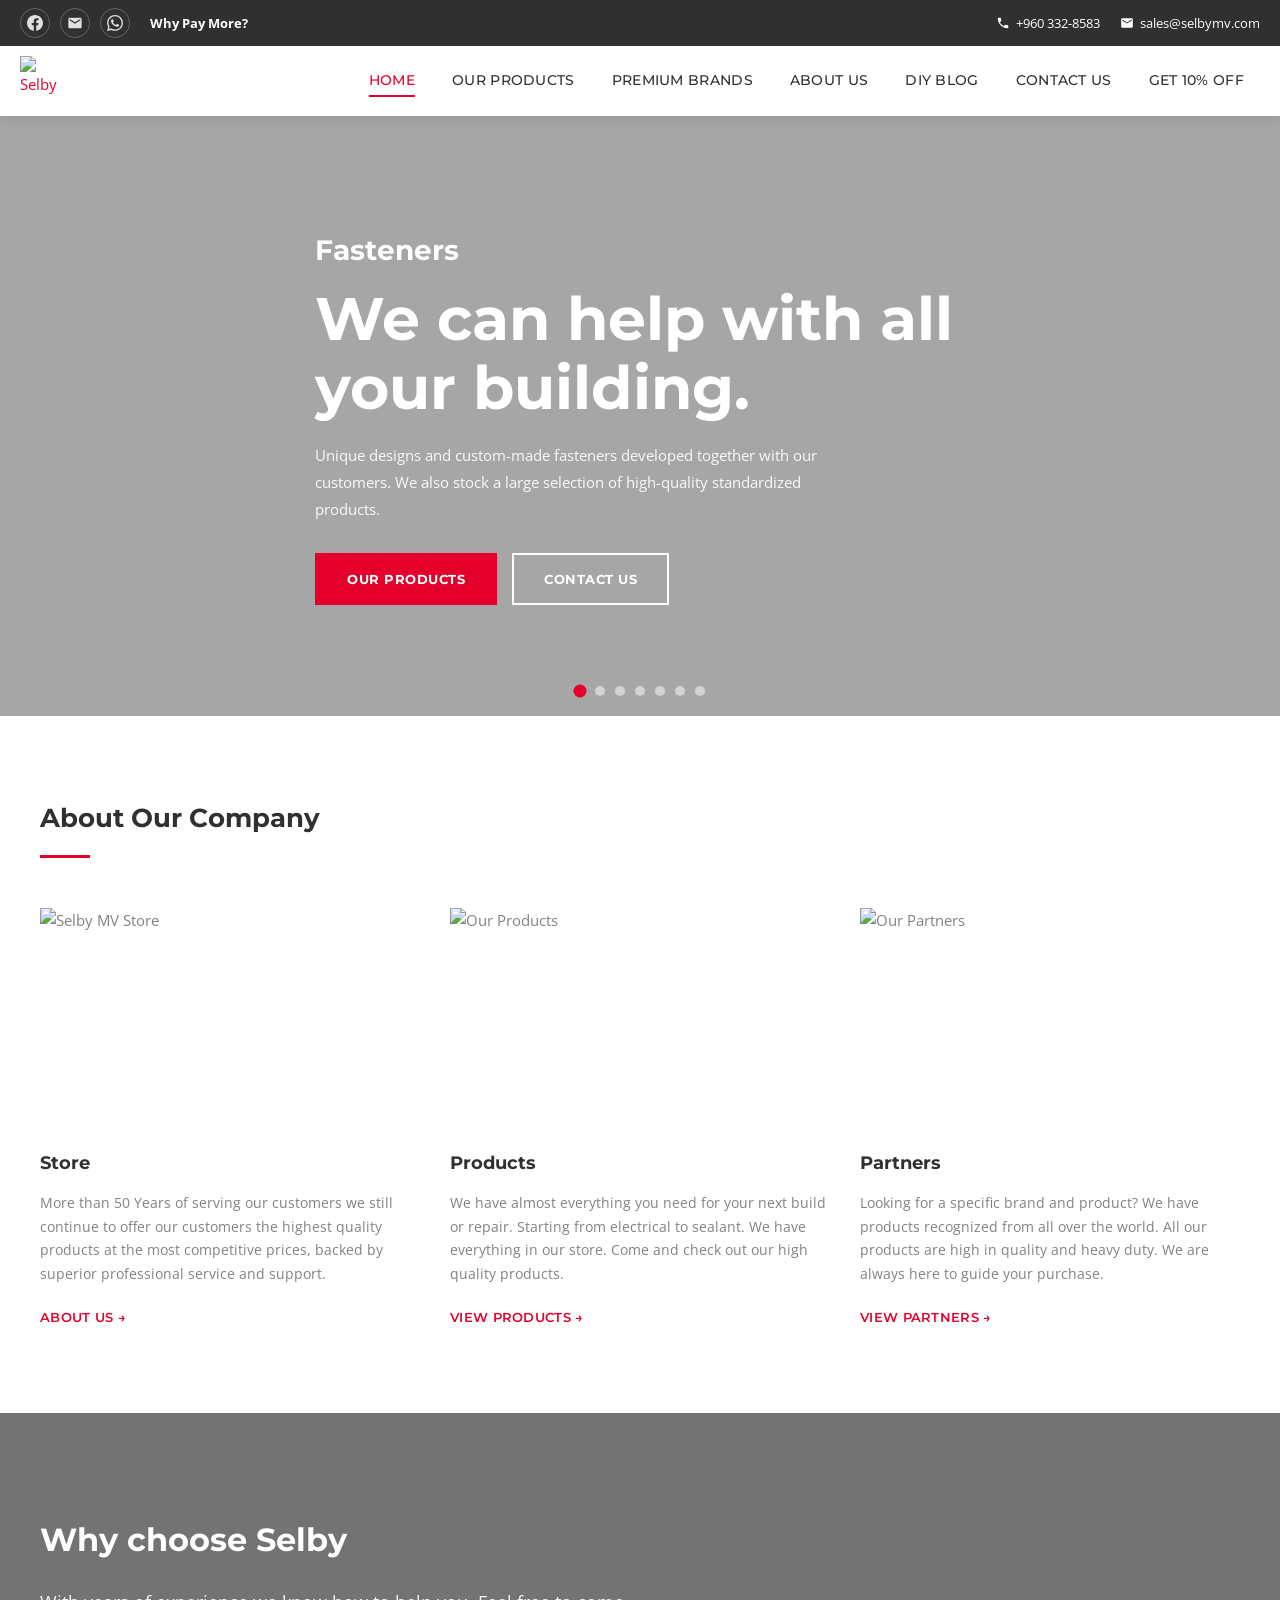
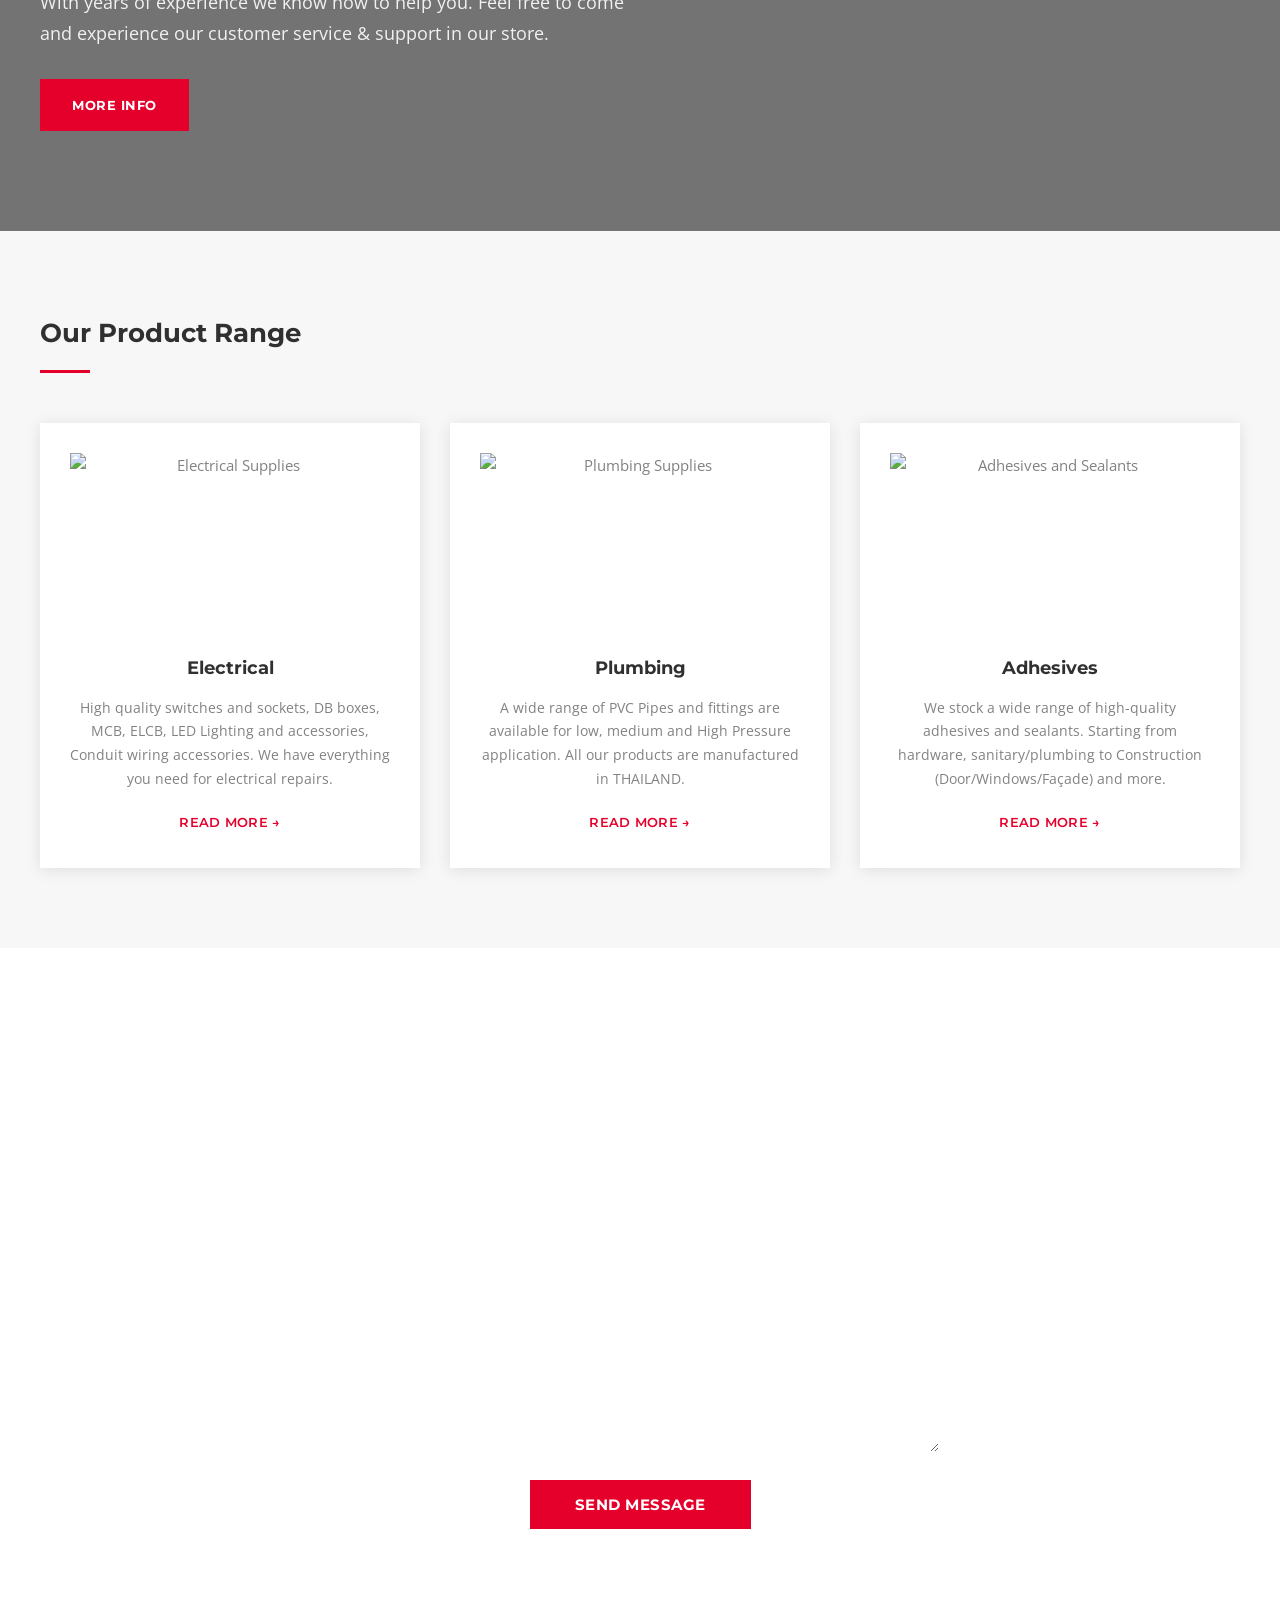
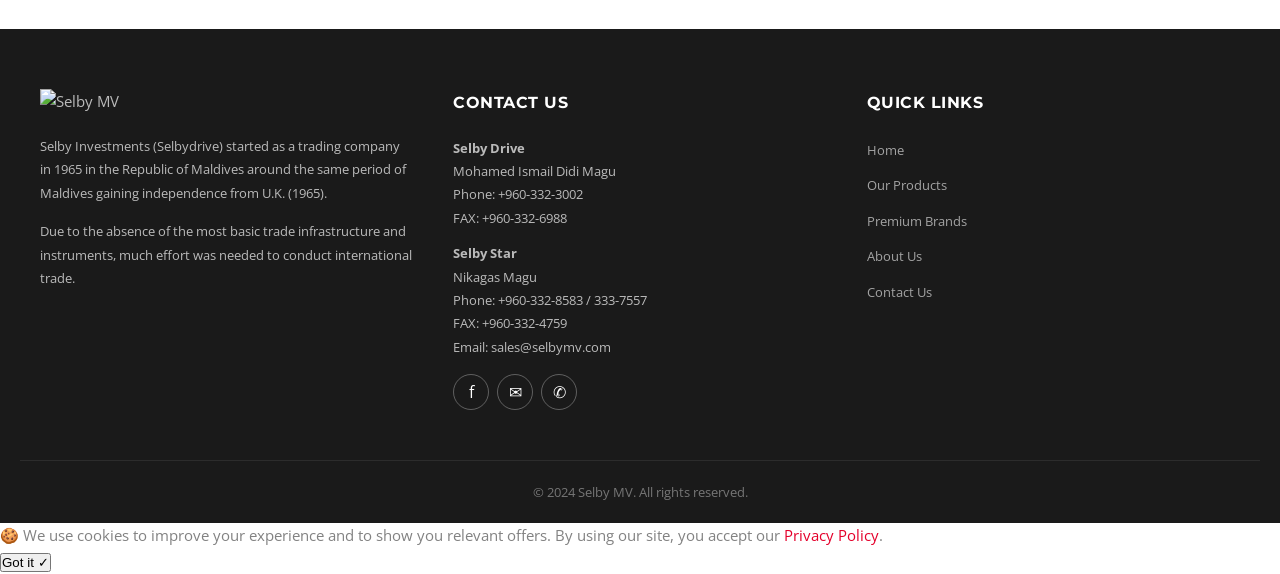
==== commit 69f4621a: "Update index.html" ====
--- a/index.html
+++ b/index.html
@@ -330,6 +330,17 @@
 </button>
 </div>
 
+<!-- COOKIE CONSENT POPUP -->
+<div id="cookiePopup" class="cookie-popup">
+  <div class="cookie-popup-inner">
+    <div>
+      🍪 We use cookies to improve your experience and to show you relevant offers. 
+      By using our site, you accept our <a href="#">Privacy Policy</a>.
+    </div>
+    <button id="acceptCookiesBtn" class="cookie-accept-btn">Got it ✓</button>
+  </div>
+</div>
+
 <script src="main.js"></script>
 </body>
 </html>
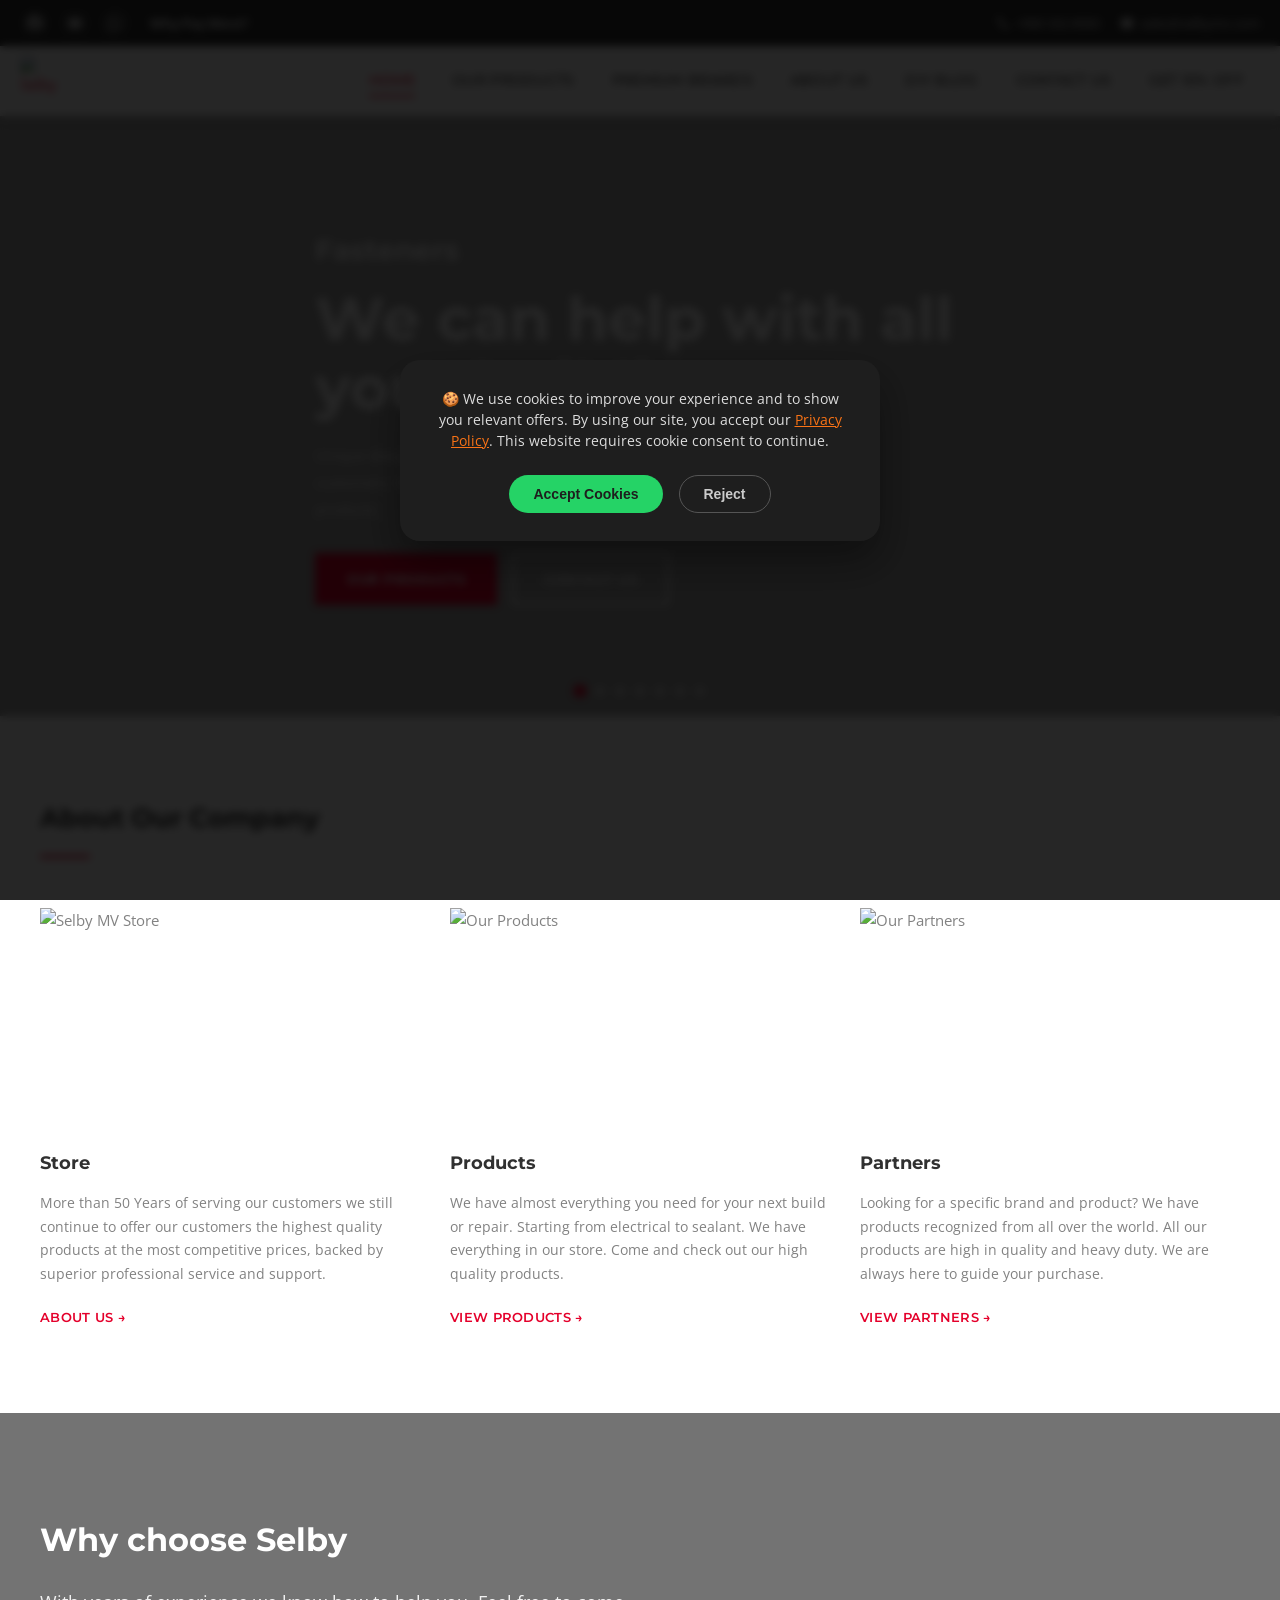
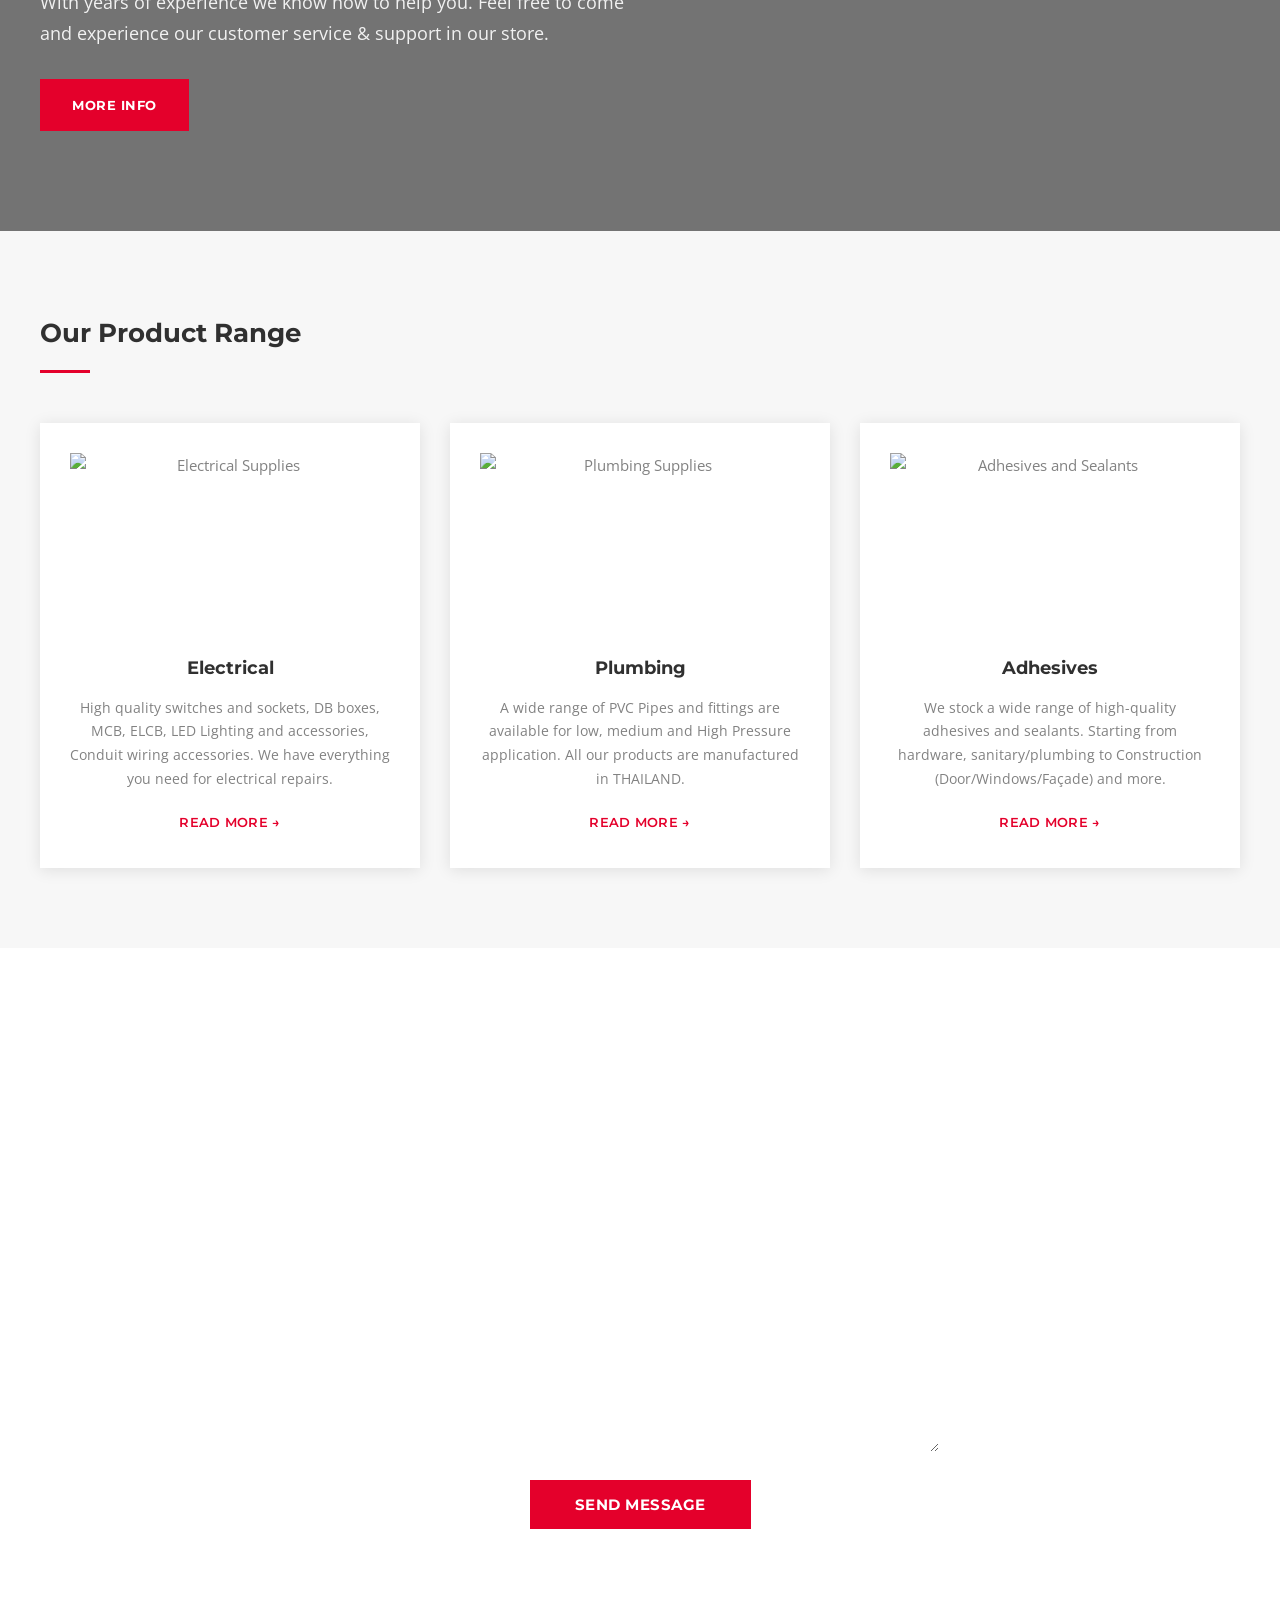
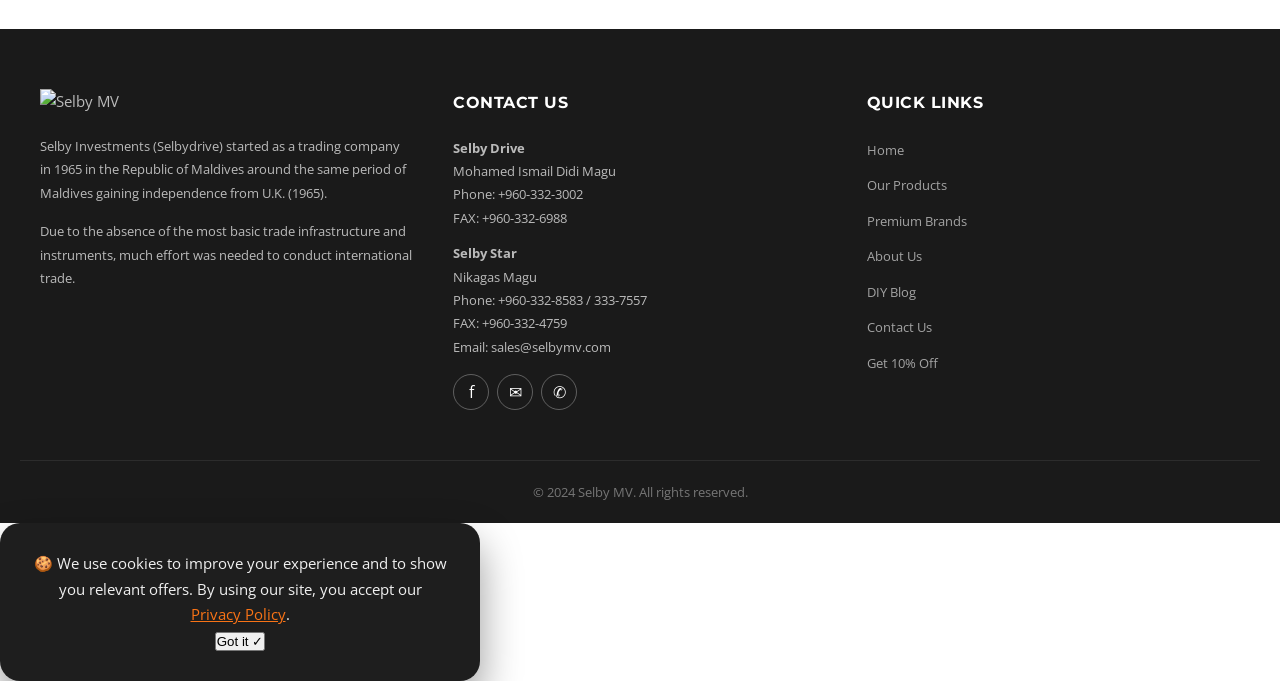
==== commit 0b939236: "Update index.html" ====
--- a/index.html
+++ b/index.html
@@ -77,9 +77,9 @@
 <li class="menu-item"><a href="our-products.html">Our Products</a></li>
 <li class="menu-item"><a href="premium-brands.html">Premium Brands</a></li>
 <li class="menu-item"><a href="about-us.html">About Us</a></li>
-                        <li class="menu-item"><a href="blog.html">DIY Blog</a></li>
+<li class="menu-item"><a href="blog.html">DIY Blog</a></li>
 <li class="menu-item"><a href="contact-us.html">Contact Us</a></li>
-                        <li class="menu-item"><a href="email-signup.html">Get 10% Off</a></li>
+<li class="menu-item"><a href="email-signup.html">Get 10% Off</a></li>
 </ul>
 </nav>
 <button class="mobile-menu-toggle" aria-label="Toggle menu" aria-expanded="false">
@@ -313,7 +313,9 @@
 <li><a href="our-products.html">Our Products</a></li>
 <li><a href="premium-brands.html">Premium Brands</a></li>
 <li><a href="about-us.html">About Us</a></li>
-<li><a href="contact-us.html">Contact Us</a></li>
+<li class="menu-item"><a href="blog.html">DIY Blog</a></li>
+<li class="menu-item"><a href="contact-us.html">Contact Us</a></li>
+<li class="menu-item"><a href="email-signup.html">Get 10% Off</a></li>
 </ul>
 </div>
 </div>
--- a/style.css
+++ b/style.css
@@ -1549,27 +1549,6 @@
     .cta-icon-circle { width: 50px; height: 50px; }
 }
 
-@media (max-width: 480px) {
-    .hero-slider { height: 420px; }
-    .hero-content { padding: 25px 20px 60px 20px; }
-    .hero-content h1 { font-size: 22px; margin-bottom: 12px; }
-    .hero-category { font-size: 16px; margin-bottom: 6px; }
-    .hero-description { font-size: 13px; margin-bottom: 18px; line-height: 1.5; }
-    .hero-buttons { flex-direction: row; gap: 10px; }
-    .hero-buttons .btn { width: auto; padding: 10px 20px; font-size: 12px; }
-    .hero-dots { bottom: 15px; }
-    .hero-dot { width: 8px; height: 8px; }
-    .page-banner { height: 200px; }
-    .banner-title { font-size: 28px; padding: 6px 15px; }
-    .banner-subtitle { font-size: 16px; letter-spacing: 1px; }
-    .stat-number { font-size: 30px; }
-    .stat-number span { font-size: 25px; }
-    .dual-buttons { flex-direction: column; }
-    .three-col .col.card { padding: 20px; }
-    .cta-icons { gap: 20px; }
-    .cta-icon-circle { width: 50px; height: 50px; }
-}
-
 /* ========================================
    PRODUCT SHOWROOM (Veligaa-style)
    ======================================== */
@@ -1667,102 +1646,124 @@
     .product-popup-content { margin: 20px 15px; }
 }
 
-/* ========================================
-   PRODUCT SHOWROOM (Veligaa-style)
-   ======================================== */
-.product-toolbar { background: var(--dark); padding: 15px 0; position: sticky; top: var(--header-height); z-index: 100; }
-.product-toolbar-inner { display: flex; gap: 15px; align-items: center; }
-.category-dropdown-wrapper { position: relative; flex-shrink: 0; }
-.category-dropdown-btn { background: var(--dark); color: var(--white); border: 1px solid rgba(255,255,255,0.2); padding: 12px 20px; font-size: 14px; font-family: var(--font-heading); cursor: pointer; border-radius: 4px; display: flex; align-items: center; gap: 10px; white-space: nowrap; min-width: 200px; }
-.category-dropdown-btn:hover { background: #3a3a3a; }
-.hamburger-icon { font-size: 18px; }
-.category-dropdown-menu { display: none; position: absolute; top: 100%; left: 0; background: var(--white); border: 1px solid #ddd; border-radius: 4px; min-width: 280px; max-height: 400px; overflow-y: auto; z-index: 200; box-shadow: 0 5px 20px rgba(0,0,0,0.15); }
-.category-dropdown-menu.open { display: block; }
-.category-option { display: block; width: 100%; text-align: left; padding: 10px 16px; border: none; background: none; font-size: 13px; cursor: pointer; color: var(--dark); font-family: var(--font-body); transition: var(--transition); }
-.category-option:hover { background: #f5f5f5; color: var(--primary); }
-.category-option.active { background: #fef0f0; color: var(--primary); font-weight: 600; }
-.product-search-wrapper { flex: 1; display: flex; }
-.product-search-input { flex: 1; padding: 12px 16px; border: 1px solid rgba(255,255,255,0.2); background: rgba(255,255,255,0.1); color: var(--white); font-size: 14px; font-family: var(--font-body); border-radius: 4px 0 0 4px; }
-.product-search-input::placeholder { color: rgba(255,255,255,0.5); }
-.product-search-input:focus { outline: none; border-color: var(--primary); background: rgba(255,255,255,0.15); }
-.product-search-btn { background: var(--primary); color: var(--white); border: none; padding: 12px 18px; cursor: pointer; border-radius: 0 4px 4px 0; font-size: 16px; transition: var(--transition); }
-.product-search-btn:hover { background: var(--primary-hover); }
-.product-breadcrumb { font-size: 13px; color: #999; margin-bottom: 10px; }
-.product-breadcrumb a { color: #999; }
-.product-breadcrumb a:hover { color: var(--primary); }
-.product-breadcrumb span { color: var(--dark); }
-.product-results-bar { font-size: 14px; color: #666; margin-bottom: 25px; padding-bottom: 15px; border-bottom: 1px solid #eee; }
-.product-results-bar span { font-weight: 700; color: var(--dark); }
-.product-grid-veligaa { display: grid; grid-template-columns: repeat(4, 1fr); gap: 20px; }
-.product-card-veligaa { background: var(--white); border: 1px solid #e5e5e5; border-radius: 4px; overflow: hidden; transition: var(--transition); box-shadow: 0 1px 3px rgba(0,0,0,0.05); }
-.product-card-veligaa:hover { box-shadow: 0 5px 20px rgba(0,0,0,0.12); transform: translateY(-2px); }
-.product-card-img-wrap { position: relative; overflow: hidden; background: #f9f9f9; }
-.product-card-img-link img { width: 100%; height: 220px; object-fit: contain; padding: 20px; transition: transform 0.3s ease; }
-.product-card-veligaa:hover .product-card-img-link img { transform: scale(1.05); }
-.stock-badge-veligaa { position: absolute; top: 10px; right: 10px; padding: 4px 10px; border-radius: 4px; font-size: 11px; font-weight: 600; text-transform: uppercase; letter-spacing: 0.5px; }
-.stock-badge-veligaa.in-stock { background: #d4edda; color: #155724; }
-.stock-badge-veligaa.low-stock { background: #fff3cd; color: #856404; }
-.stock-badge-veligaa.out-stock { background: #f8d7da; color: #721c24; }
-.product-card-info { padding: 15px; }
-.product-sku-veligaa { font-size: 11px; color: #999; display: block; margin-bottom: 6px; }
-.product-name-veligaa { font-size: 14px; font-weight: 700; color: var(--dark); margin-bottom: 8px; line-height: 1.4; display: -webkit-box; -webkit-line-clamp: 2; -webkit-box-orient: vertical; overflow: hidden; }
-.product-price-veligaa { font-size: 16px; font-weight: 700; color: var(--primary); margin-bottom: 12px; }
-.product-actions-veligaa { display: flex; gap: 8px; }
-.btn-whatsapp-veligaa, .btn-call-veligaa { flex: 1; text-align: center; padding: 8px 10px; border-radius: 4px; font-size: 12px; font-weight: 600; text-decoration: none; transition: var(--transition); border: 1px solid transparent; }
-.btn-whatsapp-veligaa { background: #25D366; color: var(--white); border-color: #25D366; }
-.btn-whatsapp-veligaa:hover { background: #1ebe57; color: var(--white); }
-.btn-call-veligaa { background: var(--white); color: var(--primary); border-color: var(--primary); }
-.btn-call-veligaa:hover { background: var(--primary); color: var(--white); }
-.no-products { grid-column: 1 / -1; text-align: center; padding: 60px 20px; color: #999; }
-.no-products p { margin-bottom: 10px; font-size: 16px; }
-.no-products a { color: var(--primary); font-weight: 600; }
-@media (max-width: 1024px) { .product-grid-veligaa { grid-template-columns: repeat(3, 1fr); } }
-@media (max-width: 768px) {
-    .product-toolbar-inner { flex-direction: column; }
-    .category-dropdown-btn { width: 100%; }
-    .category-dropdown-menu { width: 100%; }
-    .product-grid-veligaa { grid-template-columns: repeat(2, 1fr); gap: 12px; }
-    .product-card-img-link img { height: 180px; }
-    .product-card-info { padding: 10px; }
-    .product-name-veligaa { font-size: 13px; }
-    .product-price-veligaa { font-size: 14px; }
-    .btn-whatsapp-veligaa, .btn-call-veligaa { font-size: 11px; padding: 7px 8px; }
-}
-@media (max-width: 480px) {
-    .product-grid-veligaa { grid-template-columns: repeat(2, 1fr); gap: 8px; }
-    .product-card-img-link img { height: 150px; padding: 10px; }
-    .product-actions-veligaa { flex-direction: column; gap: 5px; }
-}
-
-/* Product Detail Popup */
-.product-popup-overlay { display: none; position: fixed; top: 0; left: 0; width: 100%; height: 100%; background: rgba(0,0,0,0.7); z-index: 9999; overflow-y: auto; }
-.product-popup-overlay.open { display: block; }
-.product-popup-content { background: var(--white); max-width: 800px; margin: 40px auto; border-radius: 8px; position: relative; overflow: hidden; }
-.product-popup-close { position: absolute; top: 10px; right: 15px; background: none; border: none; font-size: 28px; cursor: pointer; color: #999; z-index: 10; }
-.product-popup-close:hover { color: var(--dark); }
-.product-popup-body { padding: 0; }
-.popup-layout { display: grid; grid-template-columns: 1fr 1fr; }
-.popup-image { background: #f9f9f9; display: flex; align-items: center; justify-content: center; padding: 30px; }
-.popup-image img { max-width: 100%; max-height: 350px; object-fit: contain; }
-.popup-details { padding: 30px; }
-.popup-details h2 { font-size: 20px; color: var(--dark); margin-bottom: 5px; }
-.popup-sku { font-size: 12px; color: #999; margin-bottom: 10px; }
-.popup-price { font-size: 22px; font-weight: 700; color: var(--primary); margin-bottom: 20px; }
-.popup-section { margin-bottom: 20px; }
-.popup-section h3 { font-size: 14px; font-weight: 700; color: var(--dark); margin-bottom: 8px; text-transform: uppercase; letter-spacing: 0.5px; }
-.popup-section p { font-size: 14px; line-height: 1.6; color: #555; }
-.popup-specs { list-style: disc; padding-left: 18px; }
-.popup-specs li { font-size: 13px; line-height: 1.8; color: #555; }
-.popup-actions { display: flex; gap: 10px; margin-top: 20px; }
-@media (max-width: 768px) {
-    .popup-layout { grid-template-columns: 1fr; }
-    .popup-image { padding: 20px; }
-    .popup-image img { max-height: 250px; }
-    .popup-details { padding: 20px; }
-    .product-popup-content { margin: 20px 15px; }
-}
-
 .product-card-veligaa,
 .product-grid-veligaa .product-card-veligaa {
     opacity: 1 !important;
 }
+
+/* ==================== COOKIE CONSENT POPUP (MODAL) ==================== */
+.cookie-modal-overlay {
+    position: fixed;
+    top: 0;
+    left: 0;
+    width: 100%;
+    height: 100%;
+    background: rgba(0, 0, 0, 0.85);
+    backdrop-filter: blur(4px);
+    z-index: 20000;
+    display: flex;
+    align-items: center;
+    justify-content: center;
+    visibility: visible;
+    opacity: 1;
+    transition: opacity 0.3s ease;
+}
+
+.cookie-modal-overlay.hidden {
+    visibility: hidden;
+    opacity: 0;
+    pointer-events: none;
+}
+
+.cookie-popup {
+    background: #1e1e1e;
+    color: #f0f0f0;
+    border-radius: 20px;
+    padding: 28px 32px;
+    max-width: 480px;
+    width: 90%;
+    text-align: center;
+    box-shadow: 0 20px 40px rgba(0, 0, 0, 0.4);
+    font-family: var(--font-body);
+    animation: fadeInUp 0.4s ease;
+}
+
+@keyframes fadeInUp {
+    from {
+        opacity: 0;
+        transform: translateY(30px);
+    }
+    to {
+        opacity: 1;
+        transform: translateY(0);
+    }
+}
+
+.cookie-popup p {
+    font-size: 14px;
+    line-height: 1.5;
+    margin-bottom: 24px;
+    color: #ddd;
+}
+
+.cookie-popup a {
+    color: #f97316;
+    text-decoration: underline;
+}
+
+.cookie-buttons {
+    display: flex;
+    gap: 16px;
+    justify-content: center;
+    flex-wrap: wrap;
+}
+
+.cookie-btn {
+    border: none;
+    padding: 10px 24px;
+    border-radius: 40px;
+    font-weight: 600;
+    font-size: 14px;
+    cursor: pointer;
+    transition: background 0.2s, transform 0.1s;
+}
+
+.cookie-btn-accept {
+    background: #25D366;
+    color: #1e1e1e;
+}
+
+.cookie-btn-accept:hover {
+    background: #1ea952;
+}
+
+.cookie-btn-reject {
+    background: transparent;
+    color: #ccc;
+    border: 1px solid #555;
+}
+
+.cookie-btn-reject:hover {
+    background: rgba(255, 255, 255, 0.1);
+    border-color: #888;
+    color: white;
+}
+
+/* Disable body scroll when modal is active */
+body.cookie-modal-active {
+    overflow: hidden;
+}
+
+@media (max-width: 550px) {
+    .cookie-popup {
+        padding: 24px 20px;
+        width: 90%;
+    }
+    .cookie-buttons {
+        flex-direction: column;
+        gap: 12px;
+    }
+    .cookie-btn {
+        width: 100%;
+    }
+}
